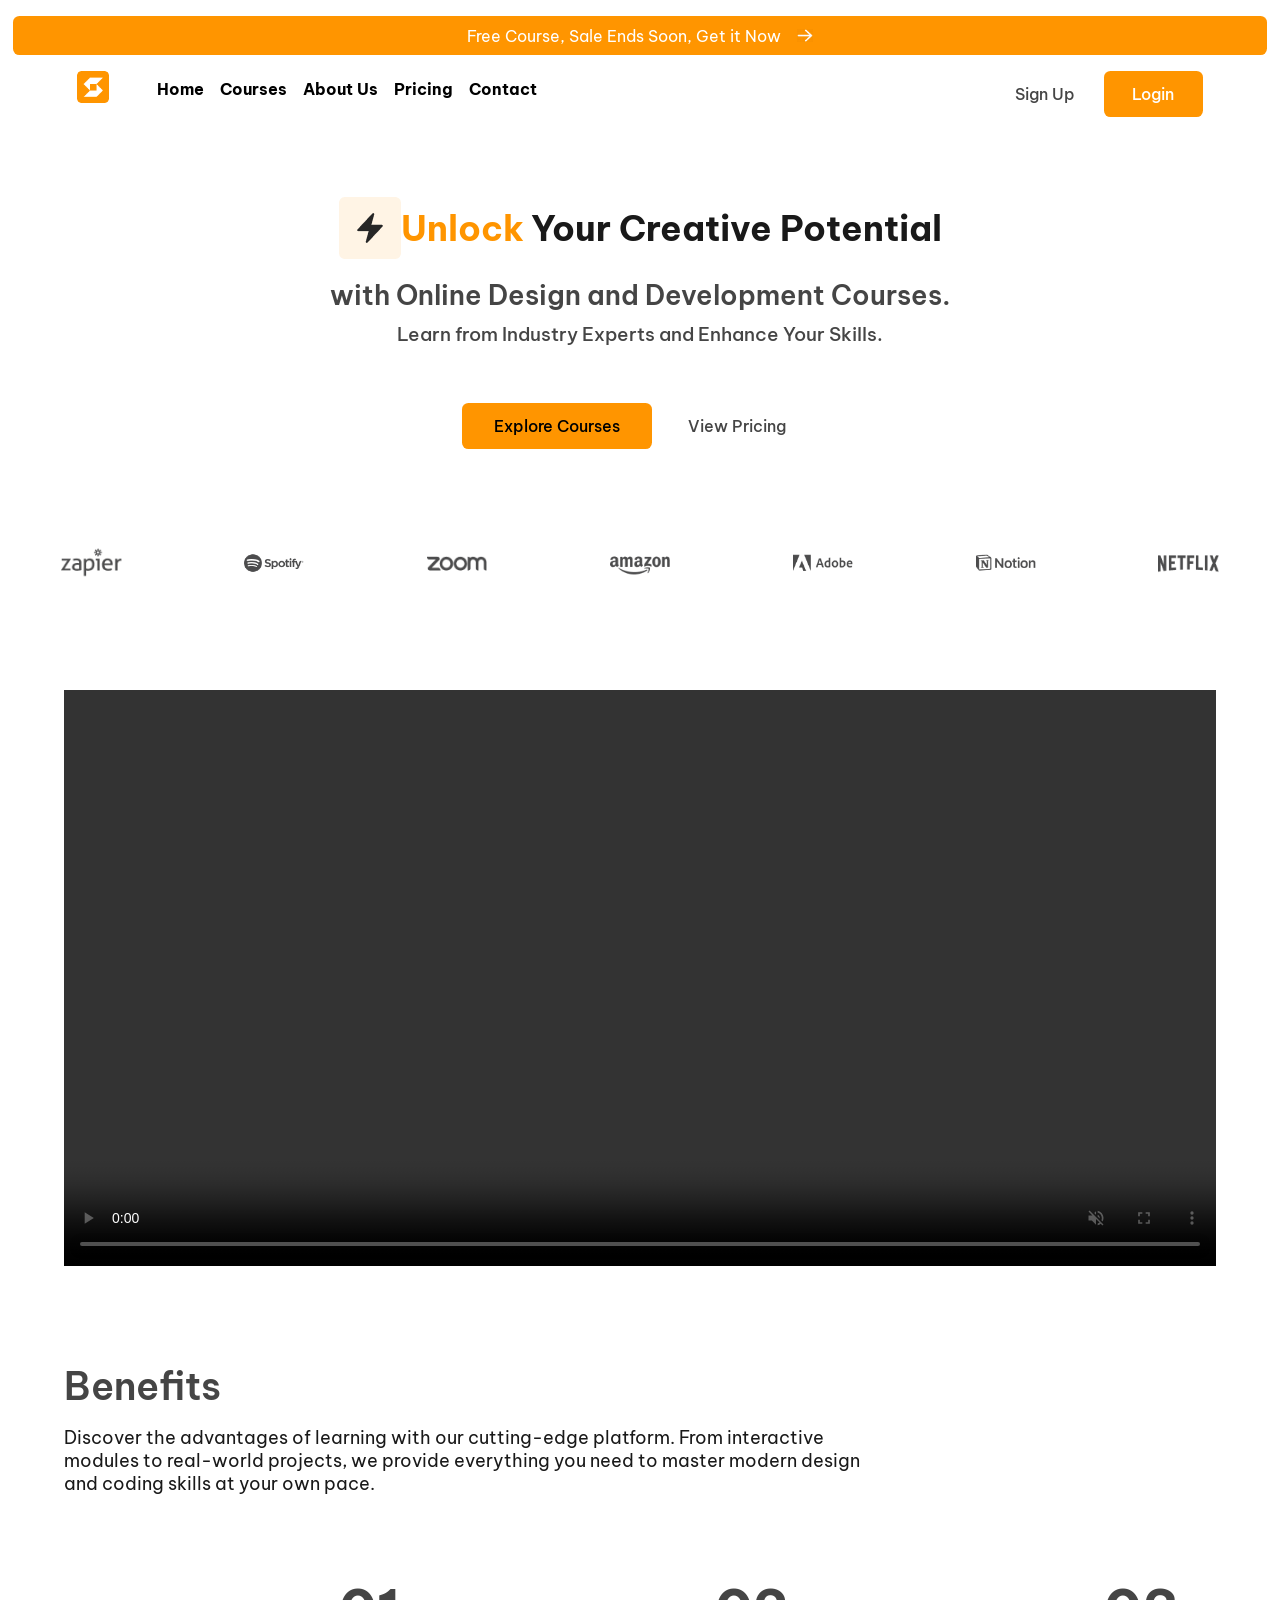
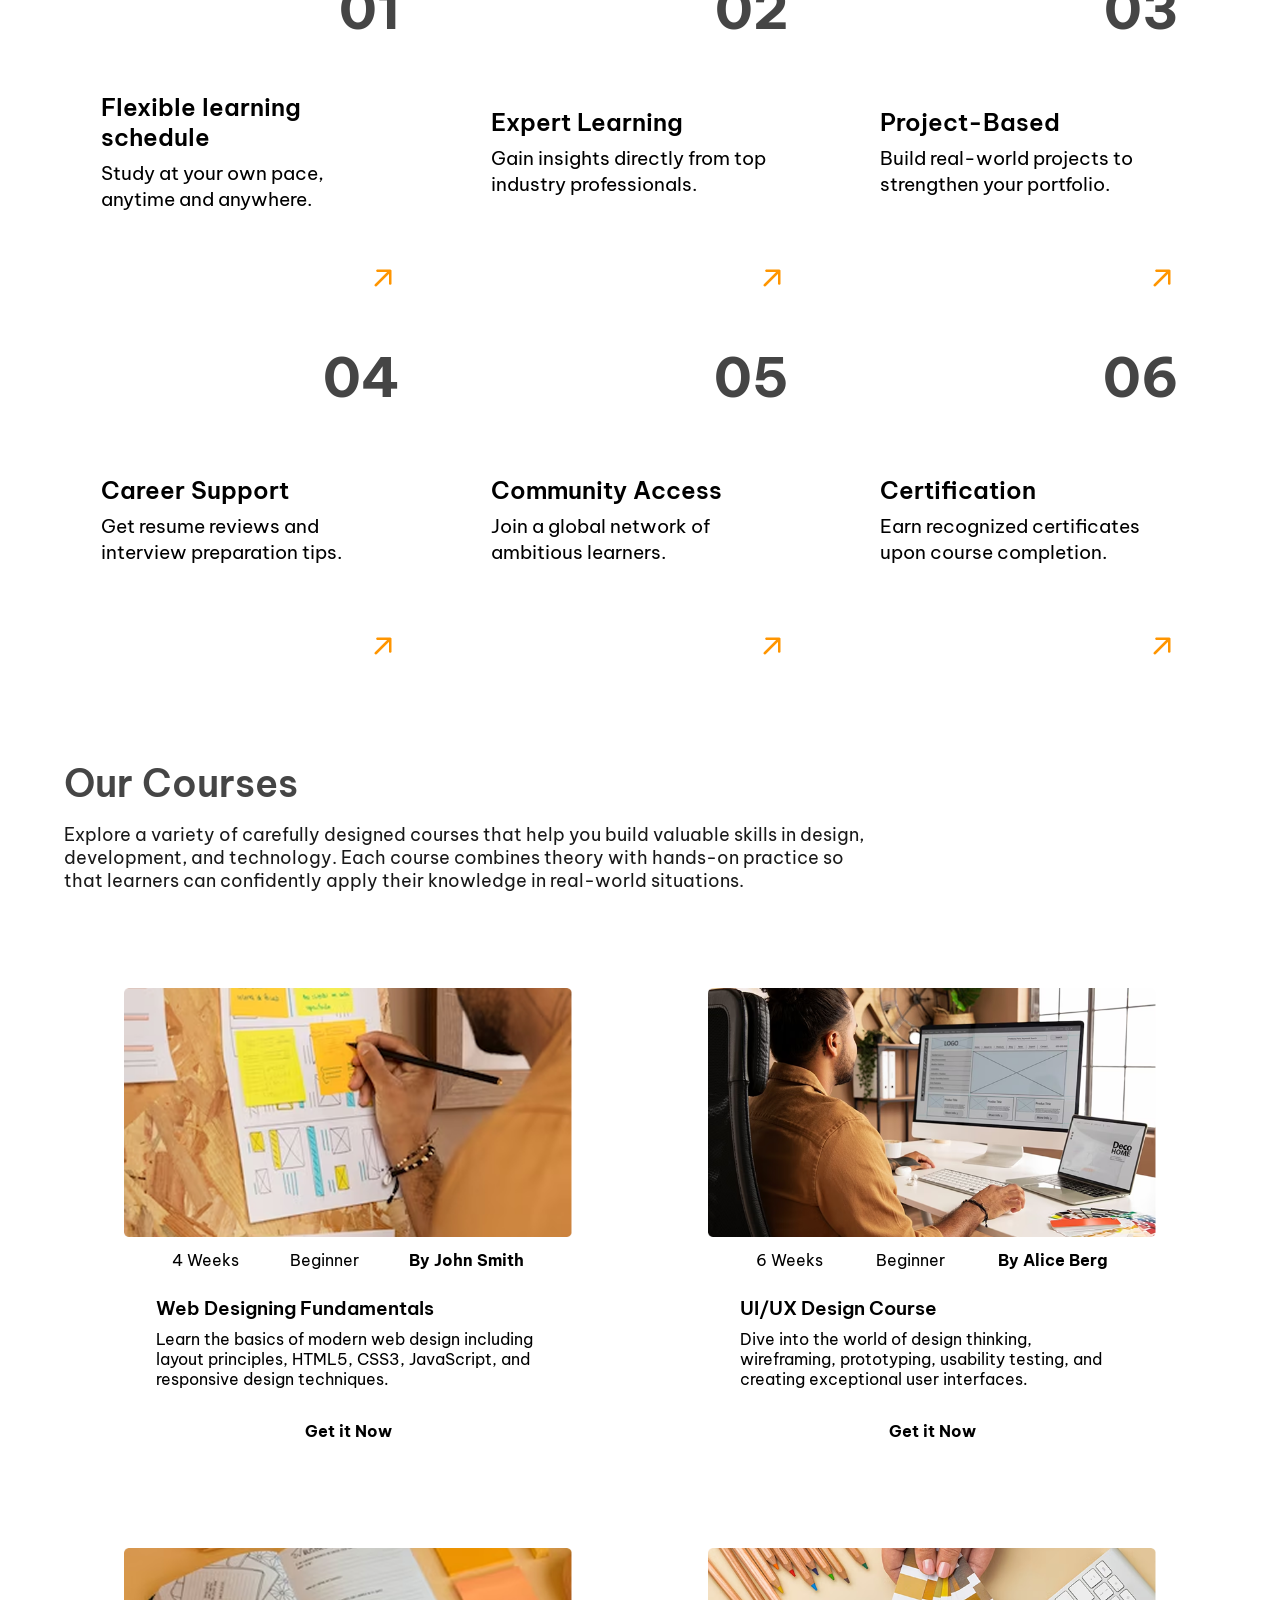
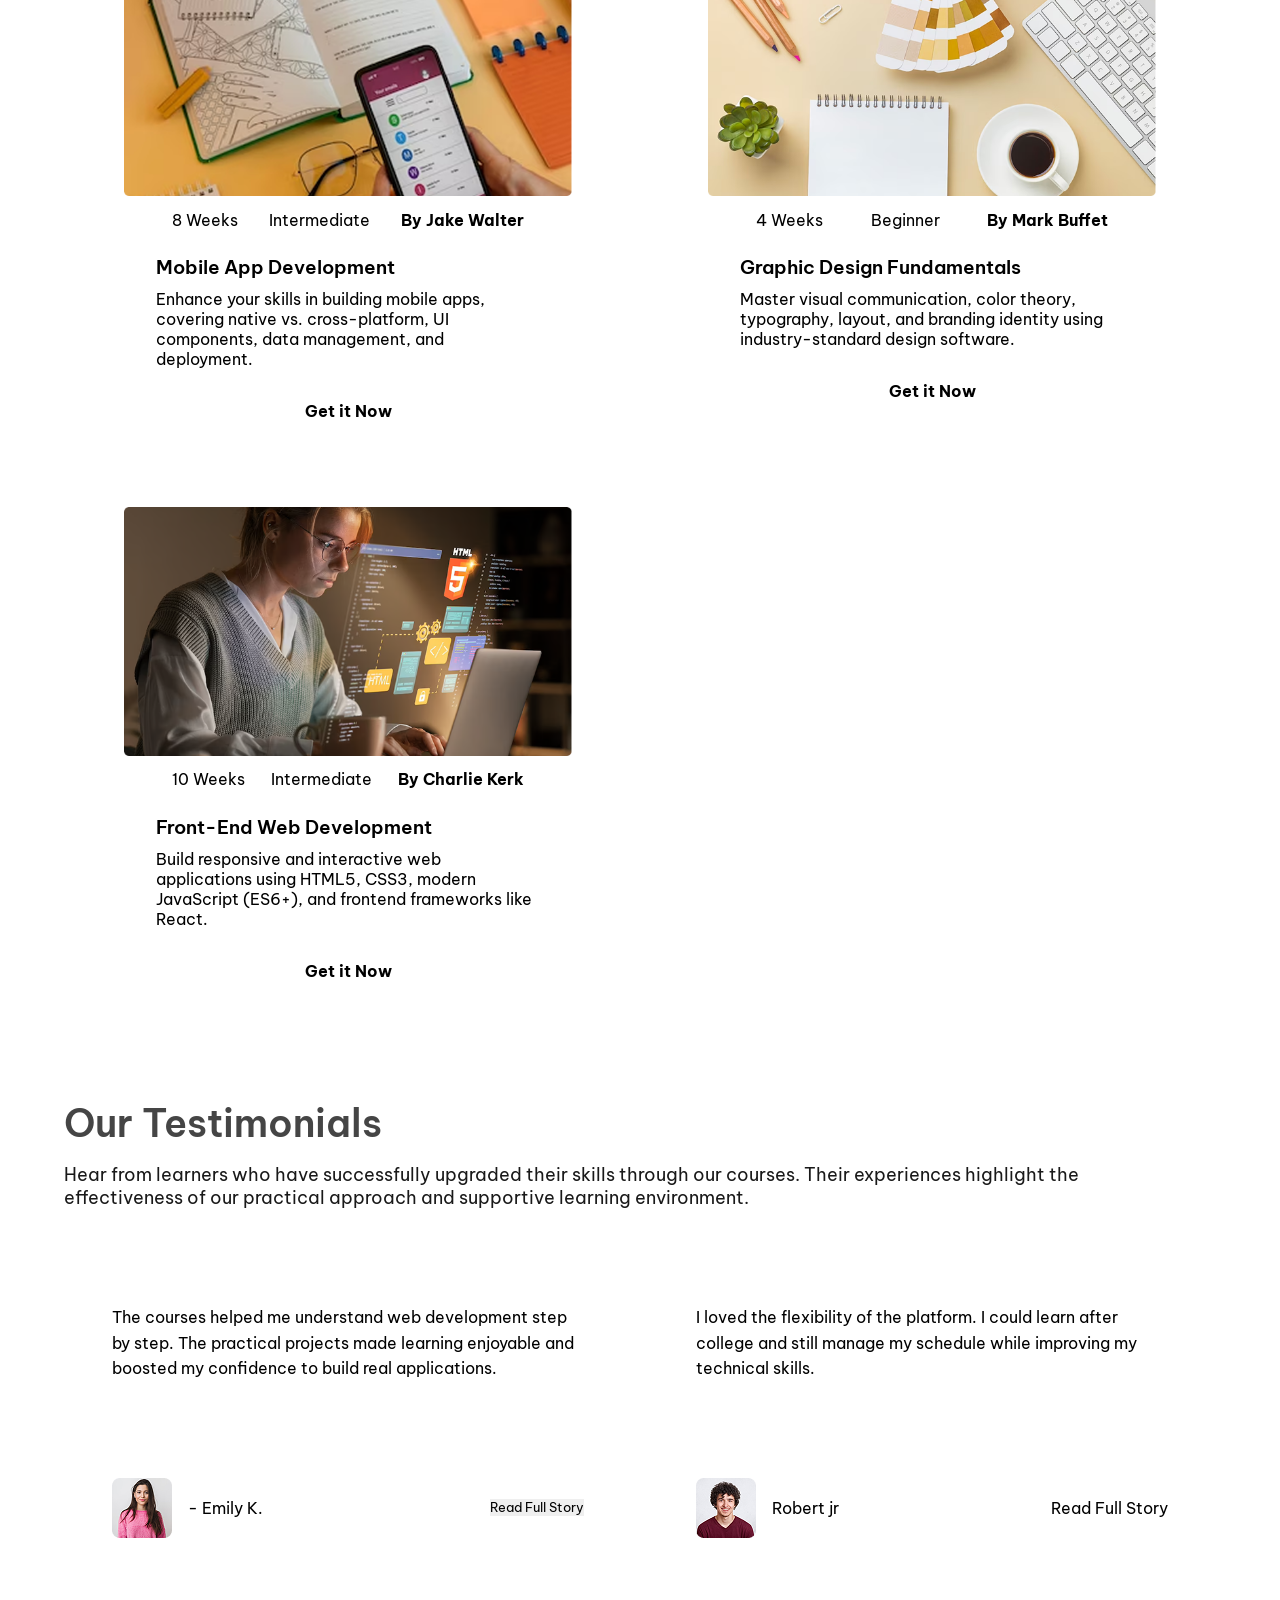
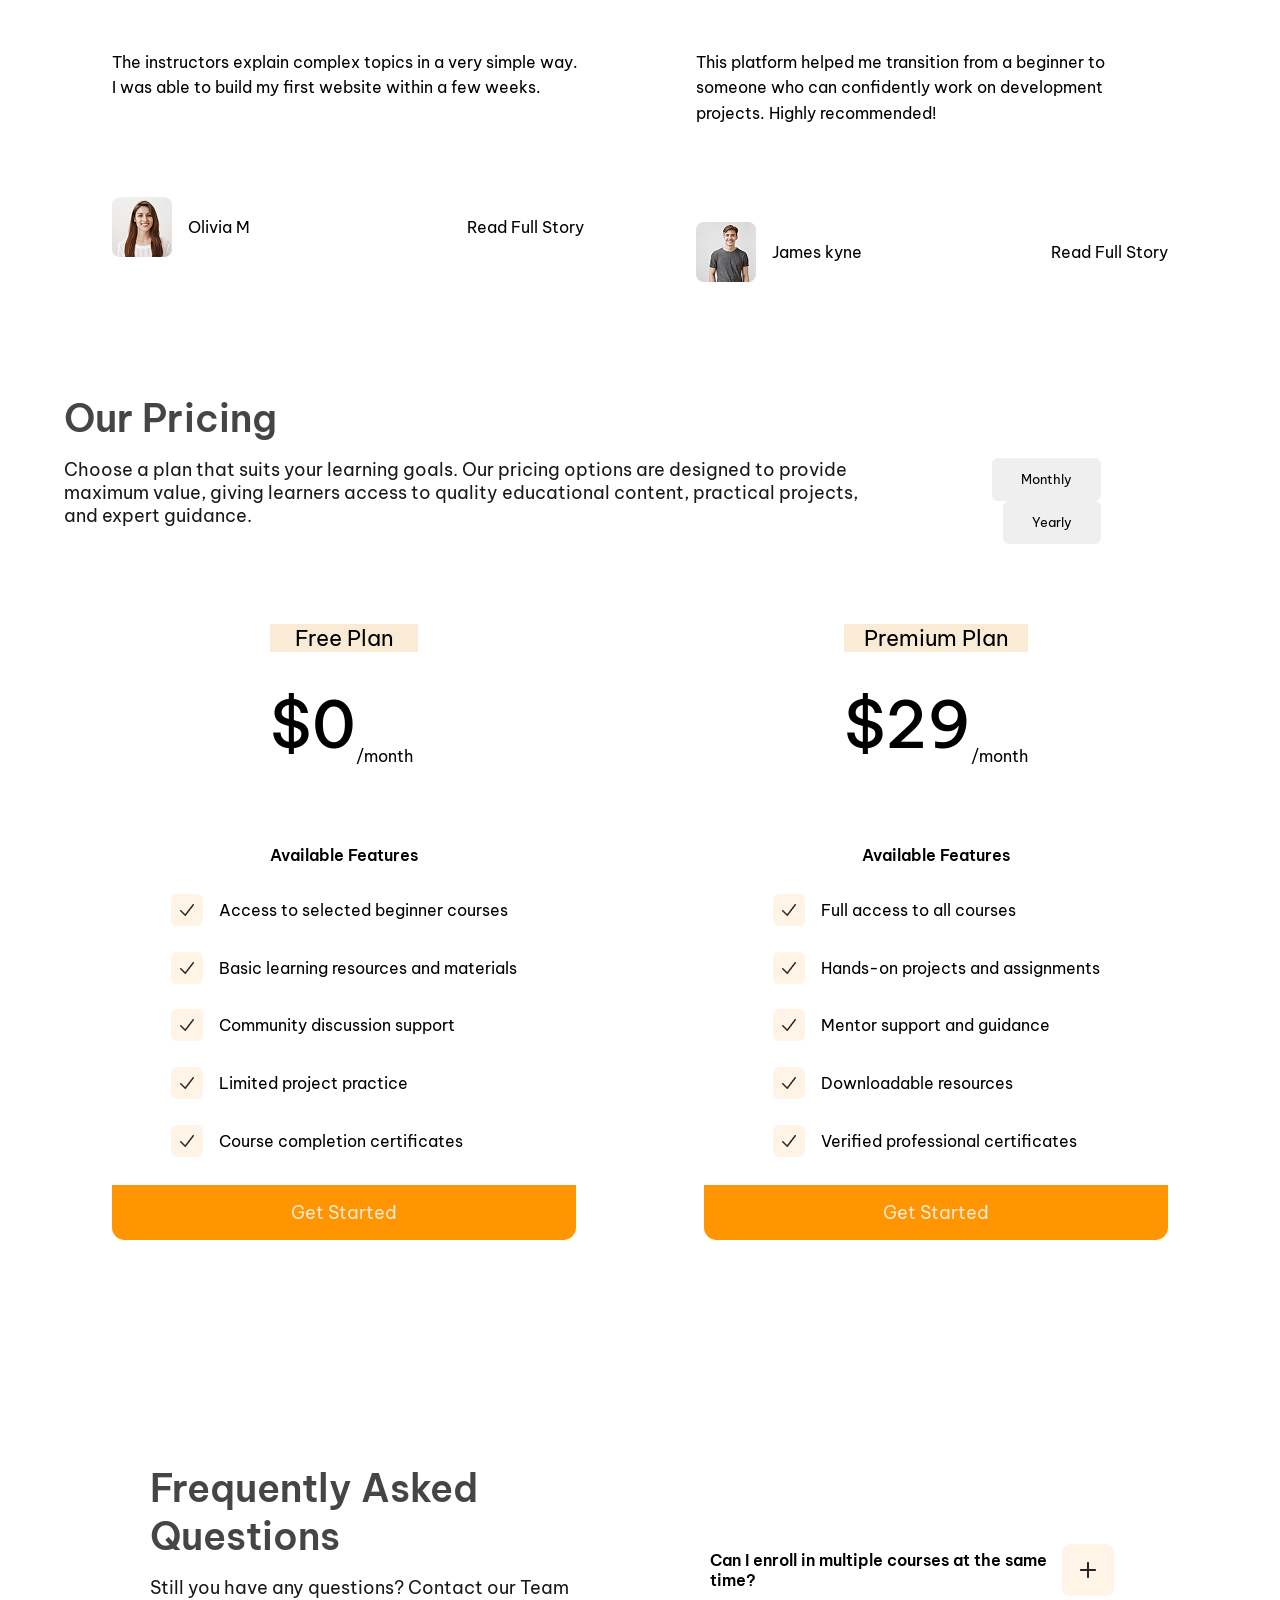
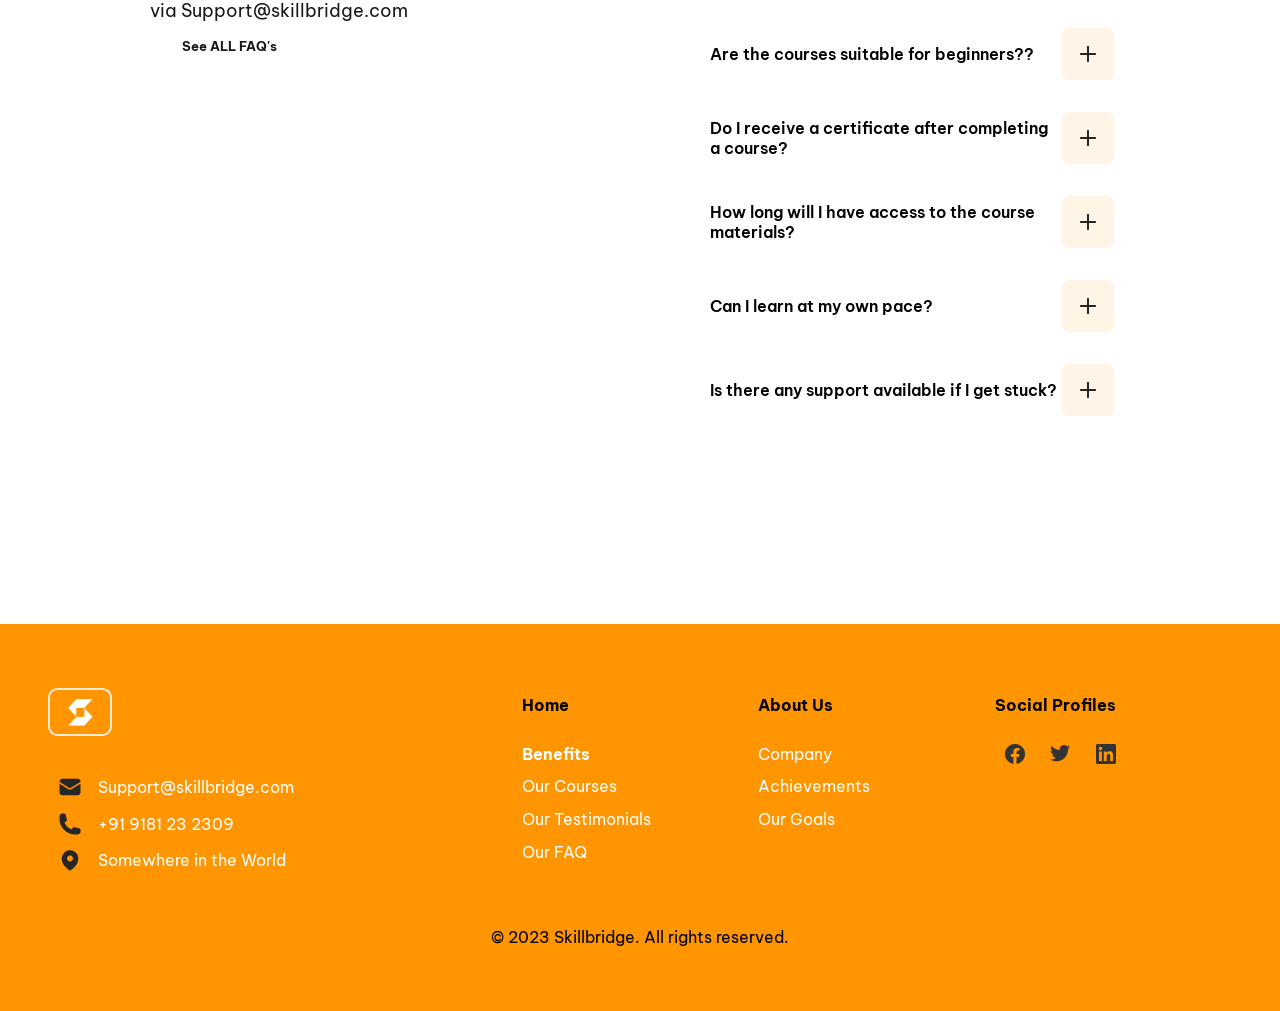
==== index.html @ 91208528 "fixing footer section" ====
<!DOCTYPE html>
<html lang="en">
<head>
    <meta charset="UTF-8">
    <meta name="viewport" content="width=device-width, initial-scale=1.0">
    <title>SkillBridge</title>
    <link rel="icon" href="/assets/Logo.png" type="image/x-icon">
    <script src="jquery-4.0.0.js"></script>
    <script src="script.js" defer></script>
    <link rel="stylesheet" href="style.css">
</head>
<body>
    <header>
        <div class="top-banner">
            <p>Free Course, Sale Ends Soon, Get it Now</p>
            <img src="assets\arrow-image.png" alt="arrow-image">
        </div>
        <nav>
            <div class="container">
                <div class="logo">
                    <img src="/assets/Logo.png" alt="logo-image">
                </div>
                <div class="nev-items">
                    <ul>
                        <li><a id="landingPage" href="/index.html">Home</a></li>
                        <li><a href="/html/courses.html">Courses</a></li>
                        <li><a href="/html/about.html">About Us</a></li>
                        <li><a href="/html/pricing.html">Pricing</a></li>
                        <li><a href="/html/contact.html">Contact</a></li>
                    </ul>
                </div>
            </div>
            <div class="buttons-container">
                <a id="btn1" href="/html/signup.html">Sign Up</a>
                <a id="btn2" href="/html/login.html">Login</a>
            </div>
        </nav>
    </header>

    <div class="hero-section">
        <div class="hero-container">
            <div class="sub-container">
                <img src="/assets/Icon Container.png" alt="">
                <p><p id="yellow-text-para">Unlock</p>&thinsp;Your Creative Potential</p>
            </div>
            <div class="text-container">
                <h4>with Online Design and Development Courses.</h4>
                <p>Learn from Industry Experts and Enhance Your Skills.</p>
            </div>
        </div>
        <div class="hero-buttons">
            <a id="btn3" href="/html/courses.html">Explore Courses</a>
            <a id="btn4" href="/html/pricing.html">View Pricing</a>
        </div>
    </div>

    <div class="brand-icons">
        <div class="b-icon">
            <img src="/assets/Logo (1).png" alt="brand-image">
        </div>
        <div class="b-icon">
            <img src="/assets/Logo (2).png" alt="brand-image">
        </div>
        <div class="b-icon">
            <img src="/assets/Logo (3).png" alt="brand-image">
        </div>
        <div class="b-icon">
            <img src="/assets/Logo (4).png" alt="brand-image">
        </div>
        <div class="b-icon">
            <img src="/assets/Logo (5).png" alt="brand-image">
        </div>
        <div class="b-icon">
            <img src="/assets/Logo (6).png" alt="brand-image">
        </div>
        <div class="b-icon">
            <img src="/assets/Logo (7).png" alt="brand-image">
        </div>
    </div>

    <video autoplay loop muted playsinlines controls>
        <source src="/assets/Creative_Office_Work_Video_Generation.mp4" type="video/mp4">
        Your browser does not support the video tag.
    </video>
    
    <div id="benefits-section">
        <div class="benefit-container">
            <h3>Benefits</h3>
            <p>Discover the advantages of learning with our cutting-edge platform. From interactive modules to real-world projects, we provide everything you need to master modern design and coding skills at your own pace.</p>
        </div>
        <div class="grid-1">
            <div class="benefit">
                <div class="number">01</div>
                <div class="text">
                    <h6>Flexible learning schedule</h6>
                    <p>Study at your own pace, anytime and anywhere.</p>
                </div>
                <div class="image"><img src="/assets/Icon.png" alt="arrow-icon"></div>
            </div>
            <div class="benefit">
                <div class="number">02</div>
                <div class="text">
                    <h6>Expert Learning</h6>
                    <p>Gain insights directly from top industry professionals.</p>
                </div>
                <div class="image"><img src="/assets/Icon.png" alt="arrow-icon"></div>
            </div>
            <div class="benefit">
                <div class="number">03</div>
                <div class="text">
                    <h6>Project-Based</h6>
                    <p>Build real-world projects to strengthen your portfolio.</p>
                </div>
                <div class="image"><img src="/assets/Icon.png" alt="arrow-icon"></div>
            </div>
            <div class="benefit">
                <div class="number">04</div>
                <div class="text">
                    <h6>Career Support</h6>
                    <p>Get resume reviews and interview preparation tips.</p>
                </div>
                <div class="image"><img src="/assets/Icon.png" alt="arrow-icon"></div>
            </div>
            <div class="benefit">
                <div class="number">05</div>
                <div class="text">
                    <h6>Community Access</h6>
                    <p>Join a global network of ambitious learners.</p>
                </div>
                <div class="image"><img src="/assets/Icon.png" alt="arrow-icon"></div>
            </div>
            <div class="benefit">
                <div class="number">06</div>
                <div class="text">
                    <h6>Certification</h6>
                    <p>Earn recognized certificates upon course completion.</p>
                </div>
                <div class="image"><img src="/assets/Icon.png" alt="arrow-icon"></div>
            </div>
        </div>
    </div>

    <div class="courses-section">
        <div class="courses-container">
            <h3>Our Courses</h3>
            <p>Explore a variety of carefully designed courses that help you build valuable skills in design, development, and technology. Each course combines theory with hands-on practice so that learners can confidently apply their knowledge in real-world situations.</p>
        </div>
        <div class="grid-2">
            <div class="course">
                <div class="course-image"><img src="/assets/Image.png" alt="course-image"></div>
                <div class="course-info-1">
                    <p id="week">4 Weeks</p>
                    <p id="level">Beginner</p>
                    <h6>By John Smith</h6>
                </div>
                <div class="course-info-2">
                    <h5>Web Designing Fundamentals</h5>
                    <p>Learn the basics of modern web design including layout principles, HTML5, CSS3, JavaScript, and responsive design techniques.</p>
                    <h6><a href="/html/course-1.html">Get it Now</a></h6>
                </div>
            </div>
            
            <div class="course">
                <div class="course-image"><img src="/assets/Image (1).png" alt="course-image"></div>
                <div class="course-info-1">
                    <p>6 Weeks</p>
                    <p>Beginner</p>
                    <h6>By Alice Berg</h6>
                </div>
                <div class="course-info-2">
                    <h5>UI/UX Design Course</h5>
                    <p>Dive into the world of design thinking, wireframing, prototyping, usability testing, and creating exceptional user interfaces.</p>
                    <h6><a href="/html/course-2.html">Get it Now</a></h6>
                </div>
            </div>
            
            <div class="course">
                <div class="course-image"><img src="/assets/Image (2).png" alt="course-image"></div>
                <div class="course-info-1">
                    <p>8 Weeks</p>
                    <p>Intermediate</p>
                    <h6>By Jake Walter</h6>
                </div>
                <div class="course-info-2">
                    <h5>Mobile App Development</h5>
                    <p>Enhance your skills in building mobile apps, covering native vs. cross-platform, UI components, data management, and deployment.</p>
                    <h6><a href="/html/course-3.html">Get it Now</a></h6>
                </div>
            </div>
            
            <div class="course">
                <div class="course-image"><img src="/assets/Image (3).png" alt="course-image"></div>
                <div class="course-info-1">
                    <p>4 Weeks</p>
                    <p>Beginner</p>
                    <h6>By Mark Buffet</h6>
                </div>
                <div class="course-info-2">
                    <h5>Graphic Design Fundamentals</h5>
                    <p>Master visual communication, color theory, typography, layout, and branding identity using industry-standard design software.</p>
                    <h6><a href="/html/course-4.html">Get it Now</a></h6>
                </div>
            </div>
            
            <div class="course">
                <div class="course-image"><img src="/assets/Image (4).png" alt="course-image"></div>
                <div class="course-info-1">
                    <p>10 Weeks</p>
                    <p>Intermediate</p>
                    <h6>By Charlie Kerk</h6>
                </div>
                <div class="course-info-2">
                    <h5>Front-End Web Development</h5>
                    <p>Build responsive and interactive web applications using HTML5, CSS3, modern JavaScript (ES6+), and frontend frameworks like React.</p>
                    <h6><a href="/html/course-5.html">Get it Now</a></h6>
                </div>
            </div>
        </div>
    </div>

    <div class="testimonials-section">
        <div class="testimonial-container">
            <h3>Our Testimonials</h3>
            <p>Hear from learners who have successfully upgraded their skills through our courses. Their experiences highlight the effectiveness of our practical approach and supportive learning environment.</p>
        </div>
        <div class="grid-3">
            <div class="testimonial">
                <div class="test-info">The courses helped me understand web development step by step. The practical projects made learning enjoyable and boosted my confidence to build real applications.</div>
                <div class="person-info">
                    <div class="person-img-name">
                        <img src="/assets/Image (6).png" alt="person-image">
                        <p>- Emily K.</p>
                    </div>
                    <button id="readMoreBtn" type="button">Read Full Story</button>
                    <div id="storyModal" class="modal-overlay">
                        <div class="modal-content">
                            <span class="close-btn">&times;</span>
                            <p>
                                Lorem ipsum dolor sit amet consectetur adipisicing elit. Totam animi expedita incidunt officia tenetur dolores asperiores tempore sapiente saepe ex, blanditiis dolorum reprehenderit nisi laborum nostrum exercitationem inventore! Corrupti, adipisci fuga magni tempore dolores libero repellat sint in tempora nemo mollitia maxime, facere aspernatur unde quibusdam atque veniam animi aut!
                            </p>
                        </div>
                    </div>
                </div>
            </div>
            <div class="testimonial">
                <div class="test-info">I loved the flexibility of the platform. I could learn after college and still manage my schedule while improving my technical skills.</div>
                <div class="person-info">
                    <div class="person-img-name">
                        <img src="/assets/Image (7).png" alt="person-image">
                        <p>Robert jr</p>
                    </div>
                    <div class="read-more">Read Full Story</div>
                </div>
            </div>
            <div class="testimonial">
                <div class="test-info">The instructors explain complex topics in a very simple way. I was able to build my first website within a few weeks.</div>
                <div class="person-info">
                    <div class="person-img-name">
                        <img src="/assets/Image (8).png" alt="person-image">
                        <p>Olivia M</p>
                    </div>
                    <div class="read-more">Read Full Story</div>
                </div>
            </div>
            <div class="testimonial">
                <div class="test-info">This platform helped me transition from a beginner to someone who can confidently work on development projects. Highly recommended!</div>
                <div class="person-info">
                    <div class="person-img-name">
                        <img src="/assets/Image (9).png" alt="person-image">
                        <p>James kyne</p>
                    </div>
                    <div class="read-more">Read Full Story</div>
                </div>
            </div>
        </div>
    </div>

    <div class="pricing-section">
        <div class="pricing-container">
            <div class="price-heading">Our Pricing</div>
            <div class="price-info">
                <p>Choose a plan that suits your learning goals. Our pricing options are designed to provide maximum value, giving learners access to quality educational content, practical projects, and expert guidance.</p>
                <div class="price-buttons">
                    <button id="p-btn-1" type="button">Monthly</button>
                    <button id="p-btn-2" type="button">Yearly</button>
                </div>
            </div>
        </div>
        <div class="grid-4">
            <div class="prices">
                <div class="price-text">
                    <p>Free Plan</p>
                    <h2 id="freePlan" >$0<sub>/month</sub></h2>
                    <h6>Available Features</h6>
                </div>
                <div class="price-features">
                    <div class="feature">
                        <img src="/assets/Icon Container (1).png" alt="tick icon">
                        <p>Access to selected beginner courses</p>
                    </div>
                    <div class="feature">
                        <img src="/assets/Icon Container (1).png" alt="tick icon">
                        <p>Basic learning resources and materials</p>
                    </div>
                    <div class="feature">
                        <img src="/assets/Icon Container (1).png" alt="tick icon">
                        <p>Community discussion support</p>
                    </div>
                    <div class="feature">
                        <img src="/assets/Icon Container (1).png" alt="tick icon">
                        <p>Limited project practice</p>
                    </div>
                    <div class="feature">
                        <img src="/assets/Icon Container (1).png" alt="tick icon">
                        <p>Course completion certificates</p>
                    </div>
                </div>
                <div class="price-btn">
                    <button type="button">Get Started</button>
                </div>
            </div>
            <div class="prices">
                <div class="price-text">
                    <p>Premium Plan</p>
                    <h2 id="paidPlan" >$29<sub>/month</sub></h2>
                    <h6>Available Features</h6>
                </div>
                <div class="price-features">
                    <div class="feature">
                        <img src="/assets/Icon Container (1).png" alt="tick icon">
                        <p>Full access to all courses</p>
                    </div>
                    <div class="feature">
                        <img src="/assets/Icon Container (1).png" alt="tick icon">
                        <p>Hands-on projects and assignments</p>
                    </div>
                    <div class="feature">
                        <img src="/assets/Icon Container (1).png" alt="tick icon">
                        <p>Mentor support and guidance</p>
                    </div>
                    <div class="feature">
                        <img src="/assets/Icon Container (1).png" alt="tick icon">
                        <p>Downloadable resources</p>
                    </div>
                    <div class="feature">
                        <img src="/assets/Icon Container (1).png" alt="tick icon">
                        <p>Verified professional certificates</p>
                    </div>
                </div>
                <div class="price-btn">
                    <button type="button">Get Started</button>
                </div>
            </div>
        </div>
    </div>

    <div class="faqs">
        <div class="faq-info">
            <h2>Frequently Asked Questions</h2>
            <p>Still you have any questions? Contact our Team via Support@skillbridge.com</p>
            <h6>See ALL FAQ's</h6>
        </div>
        <div class="faq-content">
            <div class="faq-container">
                <div>Can I enroll in multiple courses at the same time?</div>
                <img src="/assets/Button.png" alt="button-image">   
            </div>
            <div class="faq-container">
                <div>Are the courses suitable for beginners??</div>
                <img src="/assets/Button.png" alt="button-image">
            </div>
            <div class="faq-container">
                <div>Do I receive a certificate after completing a course?</div>
                <img src="/assets/Button.png" alt="button-image">
            </div>
            <div class="faq-container">
                <div>How long will I have access to the course materials?</div>
                <img src="/assets/Button.png" alt="button-image">
            </div>
            <div class="faq-container">
                <div>Can I learn at my own pace?</div>
                <img src="/assets/Button.png" alt="button-image">
            </div>
            <div class="faq-container">
                <div>Is there any support available if I get stuck?</div>
                <img src="/assets/Button.png" alt="button-image">
            </div>
        </div>
    </div>

    <footer>
        <div class="footer-content">
            <div class="footer-list">
                <img id="footer-logo" src="/assets/Logo.png" alt="logo-image">
                <ul>
                    <li><img src="/assets/Icon (1).png" alt="icon-image">Support@skillbridge.com</li>
                    <li><img src="/assets/Icon (2).png" alt="icon-image">+91 9181 23 2309</li>
                    <li><img src="/assets/Icon (3).png" alt="icon-image">Somewhere in the World</li>
                </ul>
            </div>
            <div class="footer-list">
                <ul>
                    <li class="footer-title"><p><a href="/index.html">Home</a></p></li>
                    <li><a href="#benefits-section">Benefits</a></li>
                    <li>Our Courses</li>
                    <li>Our Testimonials</li>
                    <li>Our FAQ</li>
                </ul>
            </div>
            <div class="footer-list">
                <ul>
                    <li class="footer-title"><p><a href="/html/about.html">About Us</a></p></li>
                    <li>Company</li>
                    <li>Achievements</li>
                    <li>Our Goals</li>
                </ul>
            </div>
            <div class="footer-list">
                <ul>
                    <li class="footer-title"><p>Social Profiles</p></li>
                    <li>
                        <img src="/assets/fb.png" alt="icons"><img src="/assets/x.png" alt="icons"><img src="/assets/linked-in.png" alt="icons">
                    </li>
                </ul>
            </div>
        </div>
        <div class="copyright">
            <p>© 2023 Skillbridge. All rights reserved.</p>
        </div>
    </footer>
</body>
</html>
---- style.css ----
@import url('https://fonts.googleapis.com/css2?family=Be+Vietnam+Pro:ital,wght@0,100;0,200;0,300;0,400;0,500;0,600;0,700;0,800;0,900;1,100;1,200;1,300;1,400;1,500;1,600;1,700;1,800;1,900&family=Merriweather:ital,opsz,wght@0,18..144,300..900;1,18..144,300..900&family=Poppins:ital,wght@0,100;0,200;0,300;0,400;0,500;0,600;0,700;0,800;0,900;1,100;1,200;1,300;1,400;1,500;1,600;1,700;1,800;1,900&display=swap');

* {
    margin: 0;
    padding: 0;
    box-sizing: border-box;
    font-family: "Be Vietnam Pro", sans-serif;
    font-weight: 400;
    font-style: normal;
    border: none;
    text-decoration: none;
    list-style: none;
}

html {
  scroll-behavior: smooth;
}

body {
    width: 100%;
    height: 100vh;
}

header {
    margin: 1rem auto auto;
    width: 98%;
}

.top-banner {
    display: flex;
    padding: 0.6rem 0rem;
    align-items: center;
    justify-content: center;
    color: #ffffff;
    background-color: #FF9500;
    border-radius: 0.4rem;
    width: 100%;
    height: 35.7%;
}

.top-banner img {
    width: 1rem;
    margin-left: 1rem;
    height: auto;
}

.sidebar {
    right: 0;
    top: 0;
    display: none;
    flex-direction: column;
    justify-content: space-between;
    position: fixed;
    height: 100vh;
    width: 20%;
    z-index: 999;
    background-color: #ffffff;
}
.side-container {
    padding-left: 2rem;
    margin-top: 1rem;
}
.side-nev-items ul{
    display: flex;
    flex-direction: column;
    gap: 1rem;
}
.side-container a {
    color: #454545;
    transition: 0.2s;
}
.side-container a:hover{
    color:#FF9500;
    text-decoration: underline;
}

.side-buttons-container {
    display: flex;
    justify-content: flex-end;
    padding-right: 4rem;
    width: 50%;
    height: 6%;
}
.side-buttons-container button {
    padding: 0.8rem 1.8rem;
    cursor: pointer;
}

#side-btn1 {
    background-color: #ffffff;
    border-radius: 0.4rem;
    font-weight: 500;
    color: #454545;
    cursor: pointer;
    transition: 0.2s;
}
#side-btn1:hover{
    font-weight: 600;
}
#side-btn2 {
    background-color: #FF9500;
    color: #ffffff;
    cursor: pointer;
    border-radius: 0.4rem;
    font-weight: 500;
    transition: 0.3s;
}
#side-btn2:hover{
    transform: scale(90%);
    font-weight: 600;
}

nav {
    display: flex;
    justify-content: space-between;
    width: 100%;
    padding: 1rem 0rem ;
    height: 64.3%;
}
.container {
    display: flex;
    width: 50%;
    height: 100%;
    justify-content: start;
    padding-left: 4rem;
    align-items: center;
}
.logo img{
    width: 2rem;
    height: auto;
    margin-right: 3rem;
}
.nev-items ul{
    display: flex;
    flex-direction: row;
    gap: 1rem;
}
.container a {
    color: #454545;
    transition: 0.2s;
}
.container a:hover{
    color:#FF9500;
    text-decoration: underline;
}

.buttons-container {
    display: flex;
    justify-content: end;
    padding-right: 4rem;
    width: 50%;
    height: 100%;
}
.buttons-container a {
    padding: 0.8rem 1.8rem;
    cursor: pointer;
}

#btn1 {
    background-color: #ffffff;
    border-radius: 0.4rem;
    font-weight: 500;
    color: #454545;
    cursor: pointer;
    transition: 0.2s;
}
#btn1:hover{
    font-weight: 600;
}
#btn2 {
    background-color: #FF9500;
    color: #ffffff;
    cursor: pointer;
    border-radius: 0.4rem;
    font-weight: 500;
    transition: 0.3s;
}
#btn2:hover{
    transform: scale(90%);
    font-weight: 600;
}

.hero-section {
    width: 50%;
    display: flex;
    flex-direction: column;
    margin: 4rem auto;
}

.hero-container {
    display: flex;
    flex-direction: column;
    align-items: center;
}

.sub-container {
    display: flex;
    font-size: 2.2rem;
    font-weight: 700;
    color: #191919;
    align-items: center;
}

#yellow-text-para {
    color: #FF9500;
    font-weight: 700;
}

.text-container {
    margin: 1.2rem 0rem;
}

.text-container h4{
    color: #454545;
    font-weight: 600;
    font-size: 1.7rem;
}

.text-container p{
    margin: 0.6rem 0rem;
    text-align: center;
    color: #454545;
    font-weight: 500;
    font-size: 1.2rem;
}

.hero-buttons {
    margin: 2.6rem auto 0rem auto;
    font-size: 1rem;
}

.hero-buttons a {
    padding: 0.8rem 2rem;
    color: #ffffff;
    border-radius: 0.4rem;
}

#btn3 {
    background-color: #FF9500;
    font-weight: 500;
    transition: 0.2s;
    cursor: pointer;
}
#btn3:hover {
    transform: scale(90%);
    font-size: 1.2rem;
    font-weight: 600;
}

#btn4 {
    font-weight: 500;
    cursor: pointer;
    color: #454545;
    transition: 0.2s;
}
#btn4:hover {
    font-weight: 600;
    font-size: 1.2rem;
}

.brand-icons {
    width: 100%;
    margin: 6rem auto;
    display: grid;
    grid-template-columns: repeat(7, 1fr);
}

.b-icon {
    display: flex;
    padding: 1rem 1rem;
    justify-content: center;
    align-items: center;
}

.b-icon img {
    width: 40%;
    transition: 0.3s;
}

.b-icon img:hover {
    transform: scale(140%);
}

video {
    width: 90%;
    height: auto;
    display: block;
    margin: 0rem auto 6rem auto;
}

#benefits-section {
    width: 90%;
    height: auto;
    margin: 0rem auto;
}

.benefit-container h3{
    font-size: 2.4rem;
    font-weight: 600;
    color: #454545;
    align-items: center;
    margin-bottom: 1rem;
}

.benefit-container p{
    width: 70%;
    color: #191919;
    font-size: 1.1rem;
}   

.grid-1 {
    margin-top: 4rem;
    display: grid;
    grid-template-columns: repeat(3, 1fr);
    grid-template-rows: repeat(2, 1fr);
    row-gap: 1rem;
    column-gap: 1rem;
}

.benefit {
    display: flex;
    flex-direction: column;
    width: 100%;
    justify-content: space-between;
    height: 22rem;
    transition: 0.2s;
}
.benefit:hover {
    background-color:#454545;
    transform: scale(106%);
    .number {
        color: #FF9500;
    }
    .text h6 {
        color: #ffffff;
    }
    .text p {
        color: antiquewhite;
    }
}

.number {
    width: 80%;
    margin: 1rem auto;
    text-align: end;
    font-size: 3.4rem;
    font-weight: 700;
    color: #454545;
}

.text h6 {
    width: 80%;
    margin: 0rem auto;    
    font-size: 1.5rem;
    font-weight: 600;
    margin-bottom: 0.6rem;
}

.text p {
    width: 80%;
    margin: 0rem auto;
    font-size: 1.2rem;
    line-height: 1.6rem;
}


.image {
    margin: 1rem auto;
    display: flex;
    justify-content: end;
    width: 80%;
    cursor: pointer;
}

.courses-section {
    width: 90%;
    height: auto;
    margin: 5rem auto;
}

.courses-container h3{
    font-size: 2.4rem;
    font-weight: 600;
    color: #454545;
    align-items: center;
    margin-bottom: 1rem;
}

.courses-container p{
    width: 70%;
    color: #191919;
    font-size: 1.1rem;
}   

.grid-2 {
    margin-top: 4rem;
    display: grid;
    grid-template-columns: repeat(2, 1fr);
    grid-template-rows: repeat(3, 1fr);
    row-gap: 1rem;
    column-gap: 1rem;
}

.course {
    width: 90%;
    display: flex;
    flex-direction: column;
    align-items: center;
    margin: 0rem auto;
    transition: 0.3s;
    padding: 2rem;
}
.course:hover {
    background-color: #454545;
    color: antiquewhite;
    transform: scale(110%);
    .course h5{
        color: #FF9500;
    }
    .course-info-2 h5{
        color: #FF9500;
    }
    .course-info-2 a {
        color: #FF9500;
    }
}

.course-image img {
    width: 100%;
}

.course-info-1 {
    display: flex;
    padding: 0.6rem 3rem;
    justify-content: space-between;
    width: 100%;
}

.course-info-1 h6 {
    font-size: 1rem;
    font-weight: 700;
}

.course-info-2 h5 {
    font-size: 1.2rem;
    font-weight: 600;
    margin: 1rem 2rem 0.6rem 2rem;
}

.course-info-2 p {
    font-size: 1rem;
    margin: 0rem 2rem;
}

.course-info-2 h6 {
    font-size: 1rem;
    width: 6rem;
    cursor: pointer;
    margin: 2rem auto 0.4rem auto;
    text-align: center;
}

.course-info-2 a {
    color: #454545;
}
.course-info-2 a:hover {
    color: #000000;
}
.course-info-2 h6:hover {
    color: #191919;
    transform: scale(90%);
}

.testimonials-section {
    width: 90%;
    height: auto;
    margin: 5rem auto;
}

.testimonial-container {
    margin-bottom: 4rem;
}

.testimonial-container h3{
    font-size: 2.4rem;
    font-weight: 600;
    color: #454545;
    align-items: center;
    margin-bottom: 1rem;
}

.testimonial-container p{
    width: 90%;
    color: #191919;
    font-size: 1.1rem;
}   

.grid-3 {
    margin-top: 2rem;
    display: grid;
    row-gap: 3rem;
    column-gap: 1rem;
    grid-template-columns: repeat(2, 1fr);
    grid-template-rows: repeat(2, 1fr);
}

.testimonial {
    display: flex;
    flex-direction: column;
    padding: 2rem 1rem;
    transition: 0.3s;
}
.testimonial:hover {
    background-color: #454545;
    color: #FF9500;
    transform: scale(110%);
    .person-info {
        color: antiquewhite;
    }
    #readMoreBtn {
        background-color: #454545;
    }
}

#readMoreBtn {
    cursor: pointer;
    transition: 0.3s;
}
#readMoreBtn:hover {
    color: #FF9500;
}
.test-info {
    font-size: 1rem;
    margin: 0rem 2rem;
    line-height: 1.6rem;
}

.person-info {
    display: flex;
    justify-content: space-between;
    align-items: center;
    margin: 6rem 2rem 0rem 2rem;
}

.person-img-name {
    display: flex;
    column-gap: 1rem;
    align-items: center;
}

.modal-overlay {
    position: fixed;
    display: none;
    z-index: 1000;
    left: 0;
    right: 0;
    width: 40vw;
    height: 40vh;
    background-color: rgba(0, 0, 0, 0.6);
    justify-content: center; 
    align-items: center;
}
.modal-content {
  background-color: #4a4a4a; 
  color: #000;
  padding: 1rem;
  border-radius: 8px;
  width: 80%; 
  max-width: 500px;
  position: relative;
  box-shadow: 0px 5px 15px rgba(0,0,0,0.3);
}
.modal-content p {
    color: antiquewhite;
}

.close-btn {
  position: absolute;
  top: 10px;
  right: 15px;
  font-size: 24px;
  font-weight: bold;
  color: #fff;
  cursor: pointer;
}

.close-btn:hover {
  color: #ccc;
}

.pricing-section {
    width: 90%;
    height: auto;
    margin: 5rem auto;
}

.pricing-container {
    margin-bottom: 4rem;
}

.price-heading {
    font-size: 2.4rem;
    font-weight: 600;
    color: #454545;
    align-items: center;
    margin-bottom: 1rem;
}

.price-info {
    width: 90%;
    color: #191919;
    font-size: 1.1rem;
    display: flex;
    justify-content: space-between;
}   

.price-info p {
    width: 80%;
}

.price-buttons {
    width: auto;
    text-align: end;
}

.price-buttons button{
    padding: 0.8rem 1.8rem;
    cursor: pointer;
    border-radius: 0.4rem;
}

#p-btn-1:hover {
    background-color: #FF9500;
}
#p-btn-2:hover {
    background-color: #FF9500;
}

.grid-4 {
    display: grid;
    grid-template-columns: repeat(2, 1fr);
    column-gap: 2rem;
}

.prices {
    display: flex;
    flex-direction: column;
    padding: 1rem;
    align-items: center;
}

.price-text p {
    background-color: antiquewhite;
    text-align: center;
    font-size: 1.4rem;
}

.price-text h2 {
    margin: 2rem 0rem 5rem 0rem;
    font-size: 4rem;
    font-weight: 500;
}
.price-text sub {
    font-size: 1rem;
}

.price-text h6 {
    text-align: center;
    margin-bottom: 1rem;
    font-size: 1rem;
    font-weight: 600;
}

.feature {
    display: flex;
    padding: 0.8rem 2rem;
    align-items: center;
    column-gap: 1rem;
    transition: 0.2s;
}
.feature:hover {
    transform: scale(110%);
}

.price-btn button {
    margin: 1rem auto;
    padding: 1rem 14vw;
    font-size: 1.1rem;
    border-bottom-left-radius: 0.8rem;
    border-bottom-right-radius: 0.8rem;
    color: antiquewhite;
    cursor: pointer;
    background-color: #FF9500;
    transition: 0.2s;
}
.price-btn button:hover {
    background-color: #454545;
}

.faqs {
    display: flex;
    width: 90%;
    justify-content: center;
    margin: 10rem auto;
    padding: 2rem;
}

.faq-info {
    width: 50%;
}
.faq-info h2 {
    font-size: 2.4rem;
    font-weight: 600;
    color: #454545;
    align-items: center;
    width: 80%;
    margin-bottom: 1rem;
}

.faq-info p {
    width: 80%;
    color: #191919;
    font-size: 1.1rem;
    display: flex;
    justify-content: space-between;
}

.faq-info h6 {
    width: 80%;
    color: #191919;
    font-size: 0.8rem;
    margin: 1rem 2rem 0rem 2rem;
    display: flex;
    font-weight: 700;
    justify-content: space-between;
}

.faq-content {
    width: 40%;
    margin-top: 4rem;
    padding: 2rem auto;
}
.faq-content p {
    width: 80%;
    color: #191919;
    font-size: 1.1rem;
    display: flex;
    justify-content: space-between;
}

.faq-container {
    align-items: center;
    display: flex;
    justify-content: space-between;
    padding: 1rem;
}

.faq-container div {
    font-weight: 600;
}

.faq-container img {
    cursor: pointer;
}

footer {
    margin: 0rem auto;
    padding: 4rem 3rem;
    width: 100%;
    background-color: #FF9500;
}

.footer-content {
    display: grid;
    grid-template-columns: 2fr 1fr 1fr 1fr;
}

.footer-list {
    display: flex;
    flex-direction: column;
}

.footer-list li {
    display: flex;
    padding: 0.4rem 0rem;
    color: #ffffff;
    align-items: center;
    cursor: pointer;
    column-gap: 0.4rem;
}
.footer-list li:hover {
    color: #000;
}
.footer-list li a:visited, a:link {
    text-decoration: none;
    color: inherit;
    cursor: pointer;
}

#footer-logo {
    margin-bottom: 2rem;
    width: 4rem;
    height: 3rem;
    border-radius: 0.6rem;
    border: 2px solid antiquewhite;
}

.footer-title {
    color: #000000;
    font-weight: 800;
    cursor: pointer;
    margin-bottom: 1rem;
}

.footer-title p , a{
    color: #000000;
    font-size: 1rem;
    cursor: pointer;
    font-weight: 700;
}

.footer-title a:visited, a:link {
    text-decoration: none;
    color: inherit;
    cursor: pointer;
}

.footer-list img {
    padding: 0rem 0.6rem;
    cursor: pointer;
}

.copyright {
    margin-top: 3rem;
    text-align: center;
}

@media screen and (max-width: 800px) {
    .course-info-1 {
        display: flex;
        padding: 0.6rem 0rem;
        justify-content: space-between;
        width: 100%;
    }

    .course-info-1 h6 {
        font-size: 0.6rem;
        font-weight: 700;
    }

    .course-info-2 h5 {
        font-size: 1.2rem;
        font-weight: 600;
        margin: 1rem 0rem 0.6rem 0rem;
    }

    .course-info-2 p {
        font-size: 1rem;
        margin: 0rem 0rem;
    }

    .course-info-2 h6 {
        font-size: 1rem;
        width: 6rem;
        cursor: pointer;
        margin: 2rem auto 0.4rem auto;
        text-align: center;
    }
    .text-container {
        width: 80vw;
    }
    .text-container h4 {
        margin-top: 1rem;
        font-size: 1.4rem;
    }
    .text-container p {
        font-size: 1.1rem;
    }
    nav {
        display: none;
    }
    .course {
        padding: none;
    }
    .sub-container {
        flex-direction: column;
        text-align: center;
        font-size: 1.8rem;
    }
    .grid-1 {
        grid-template-columns: repeat(1,1fr);
        row-gap: 2rem;
    }
    .grid-2 {
        grid-template-columns: repeat(1,1fr);
        row-gap: 2rem;
    }
    .grid-3 {
        grid-template-columns: repeat(1,1fr);
        row-gap: 2rem;
    }
    .grid-4 {
        grid-template-columns: repeat(1,1fr);
        row-gap: 2rem;
    }
    .faqs {
        flex-direction: column;
    }
    .faq-content {
        width: 100%;
    }
    .footer-content {
        grid-template-columns: 1fr;
        grid-template-rows: repeat(4, 1fr);
    }
    .price-info{
        flex-direction: column;
        text-align: start;
    }
    .price-buttons {
        text-align: center;
    }
}
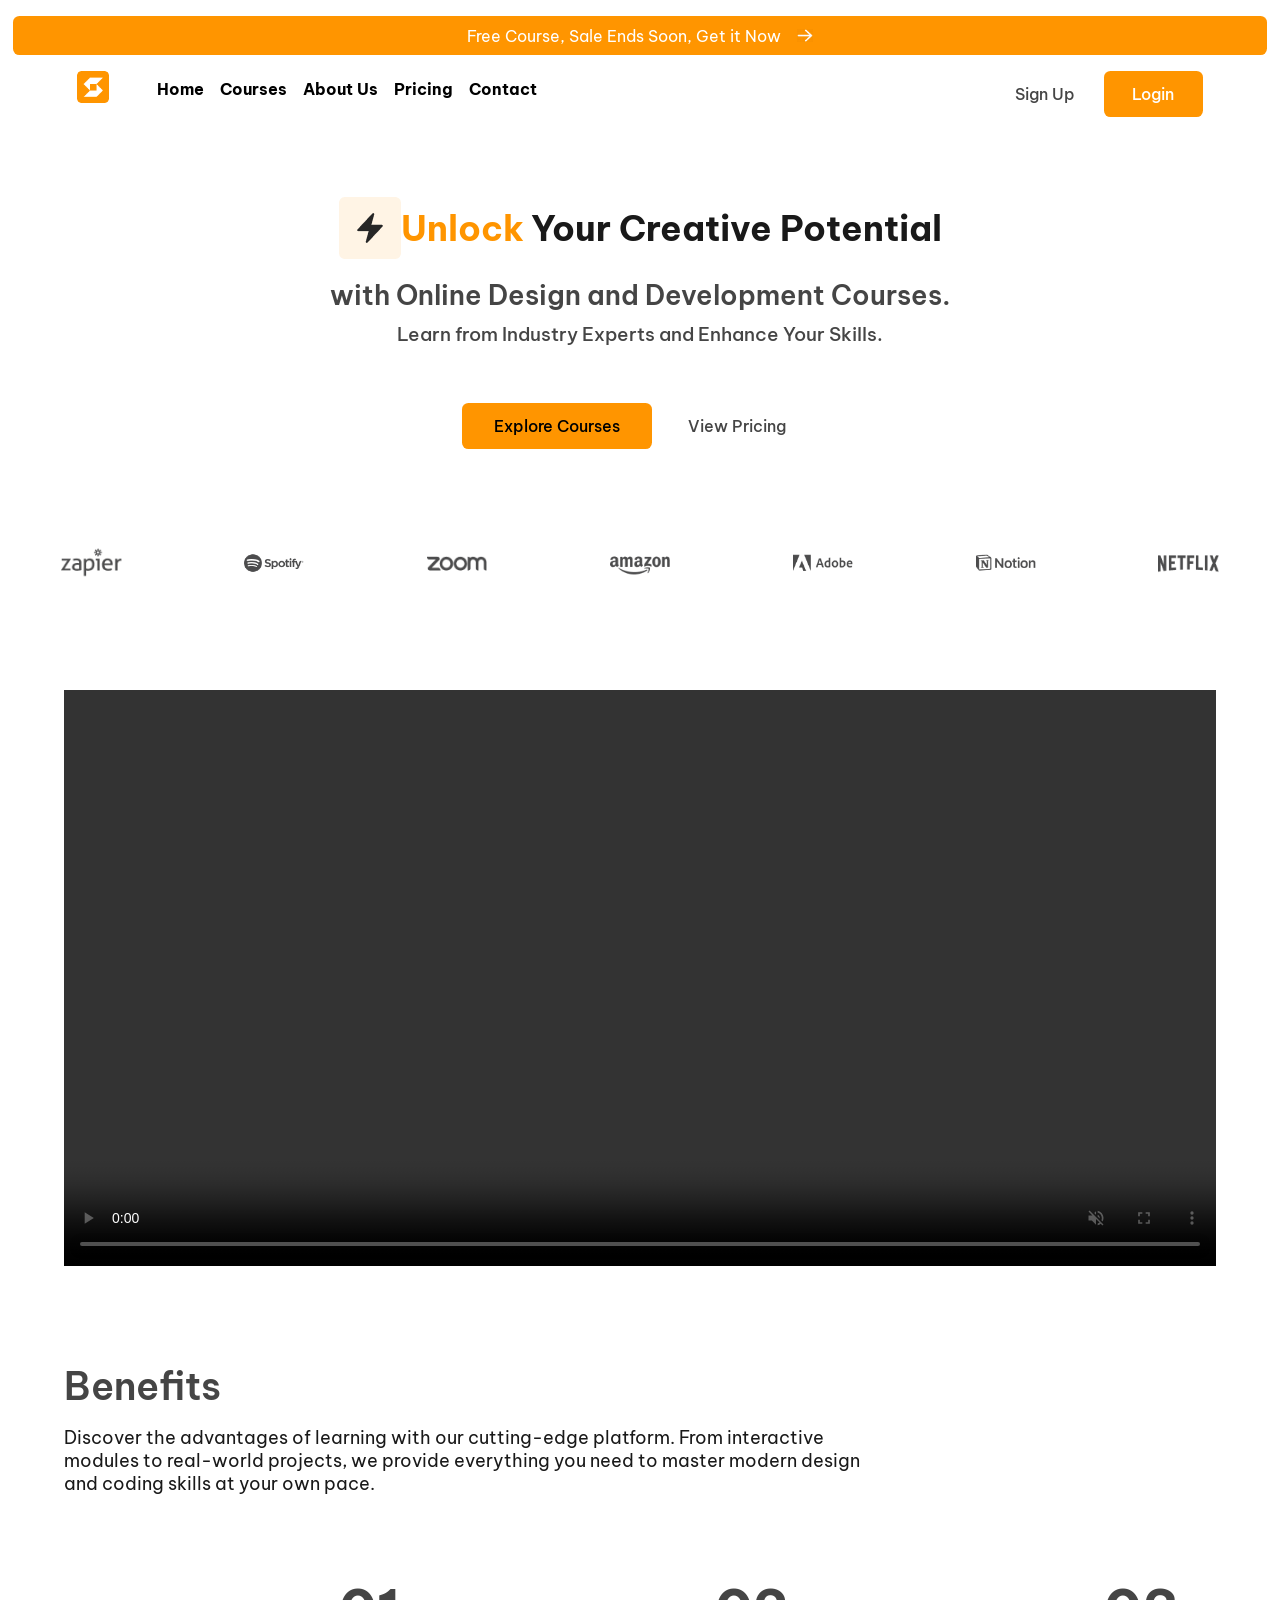
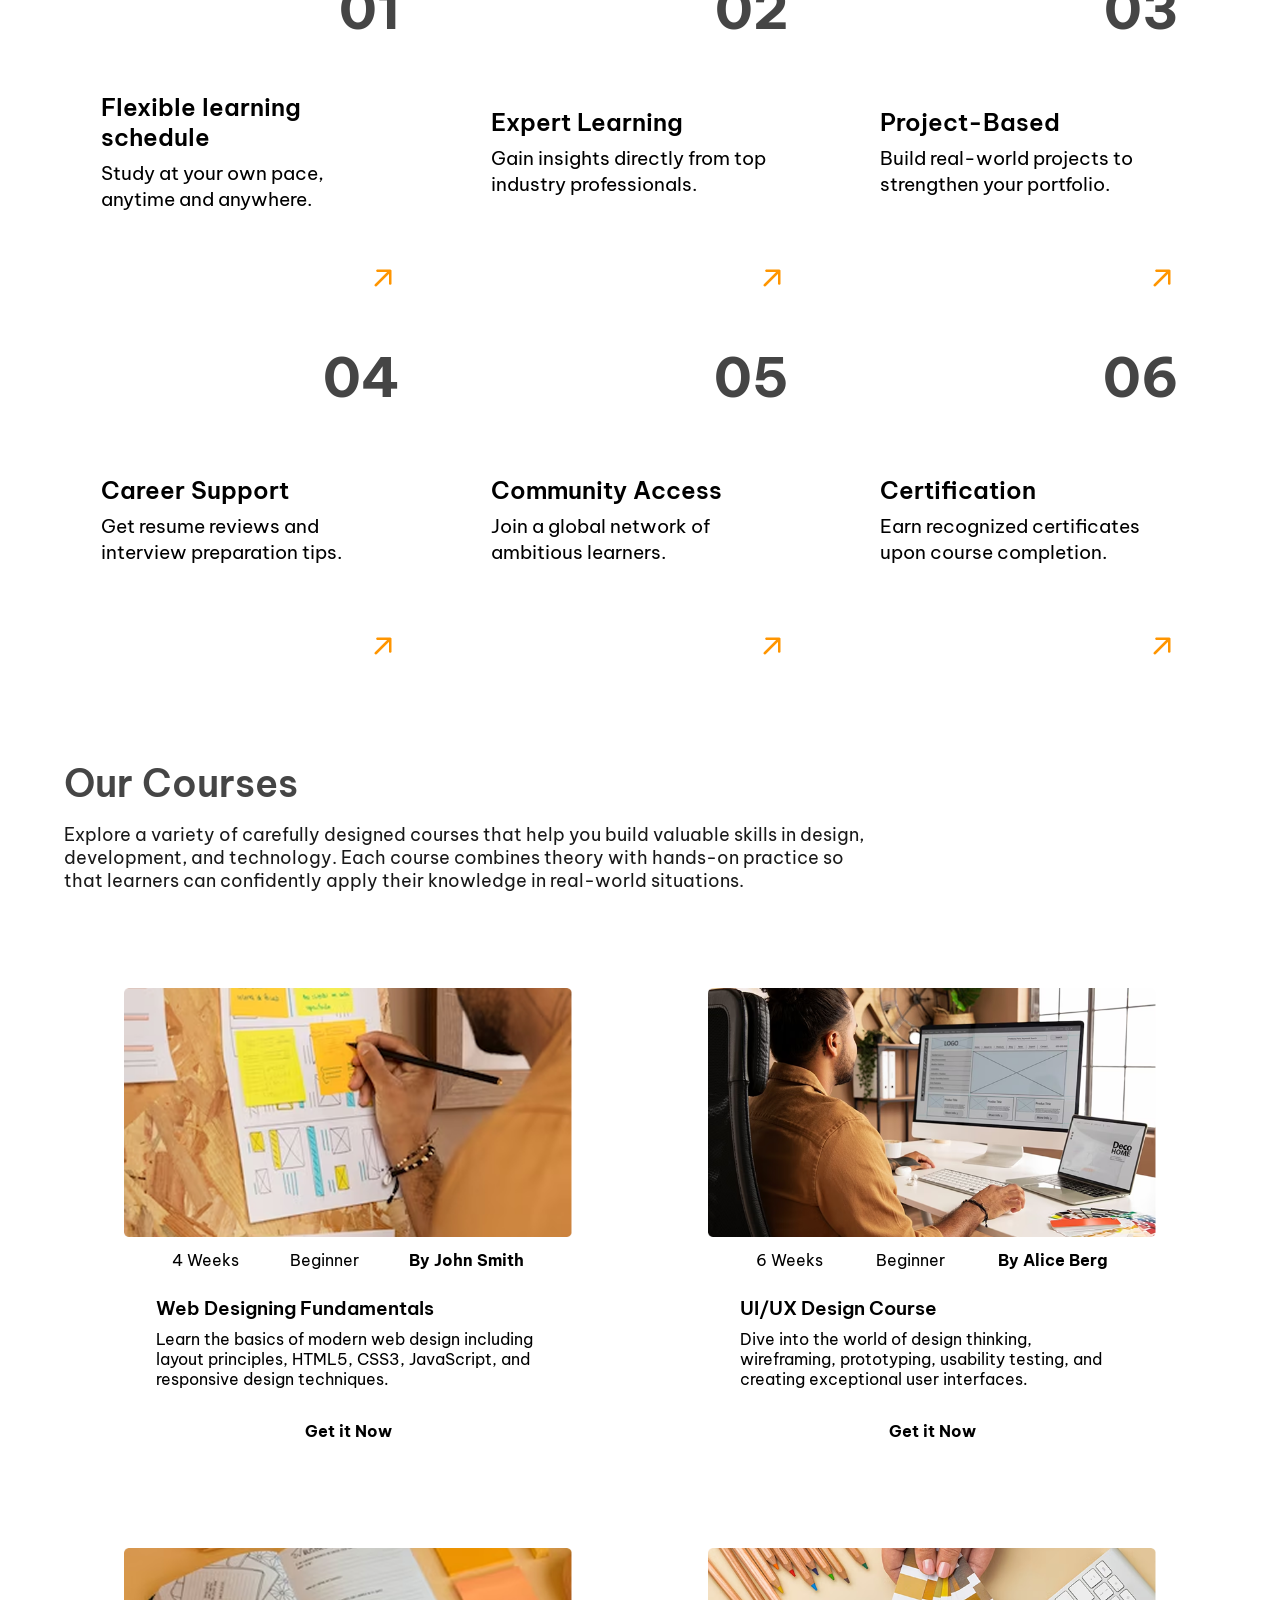
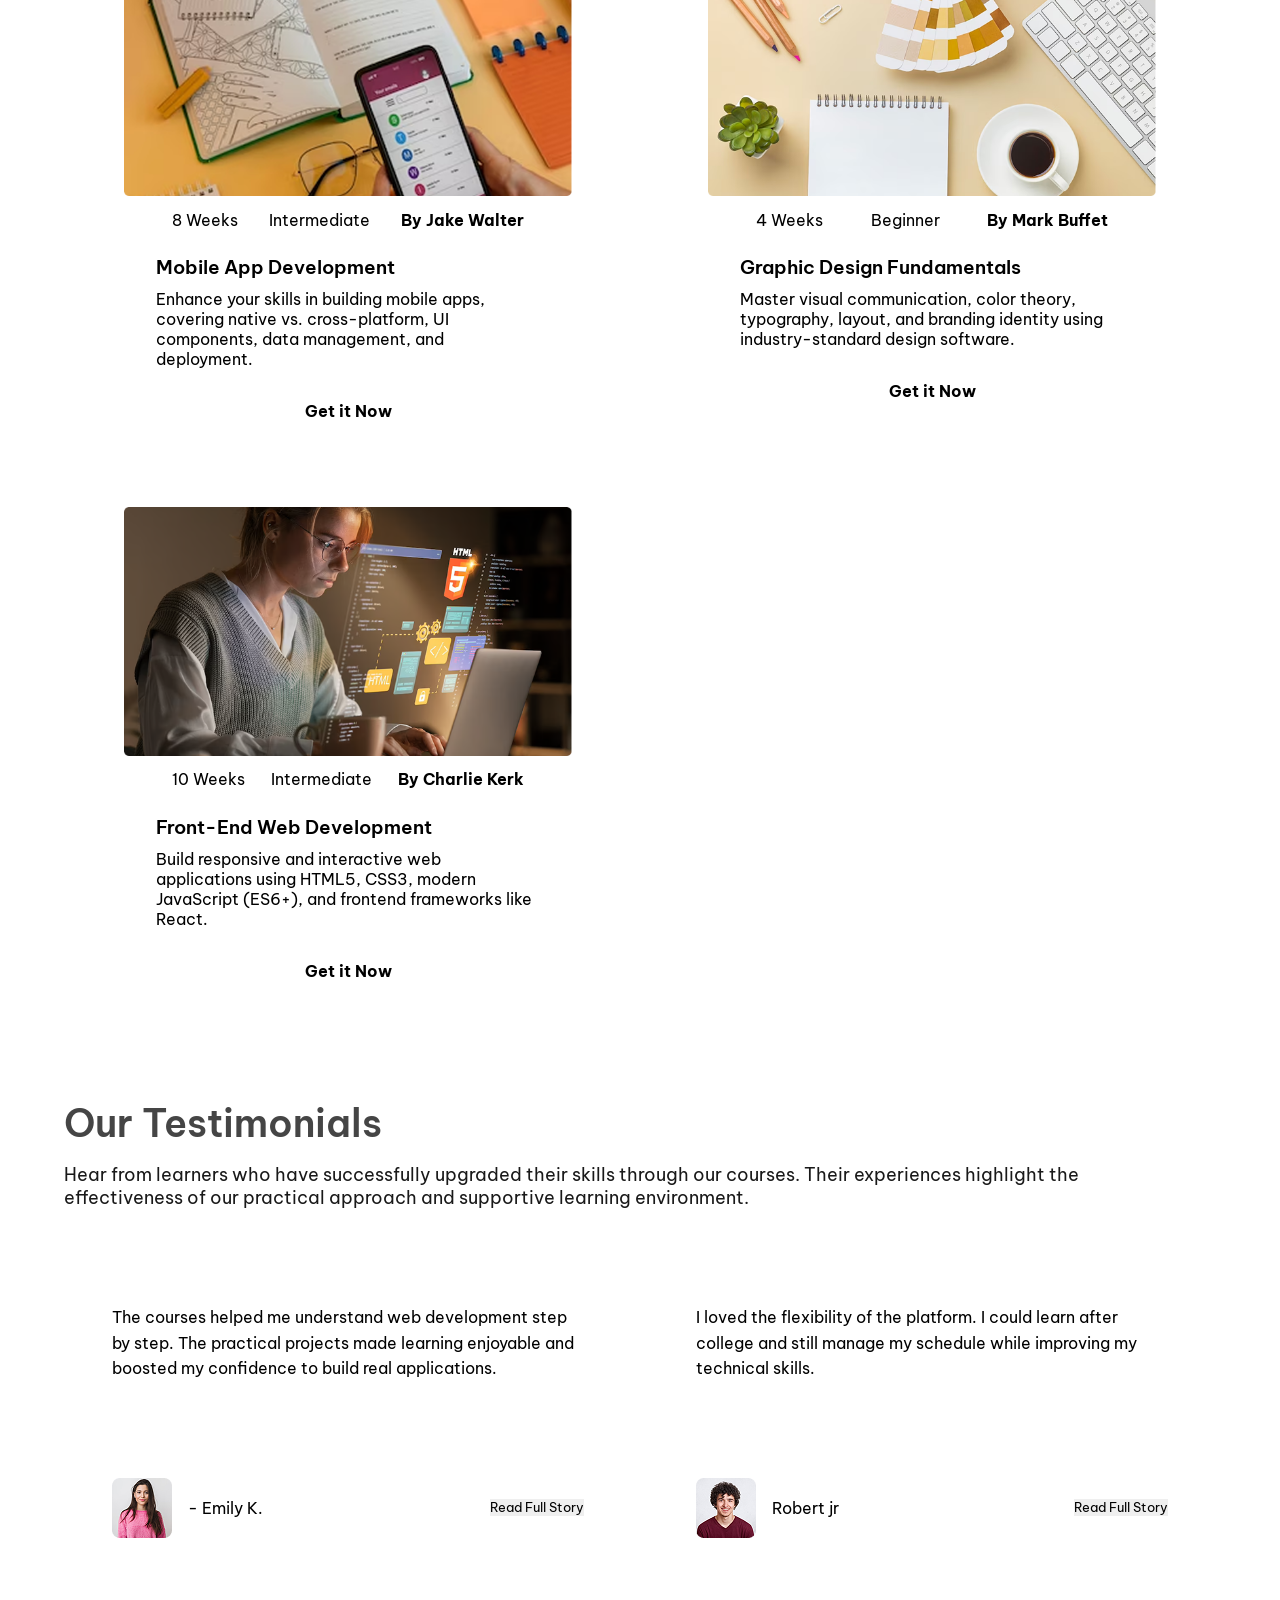
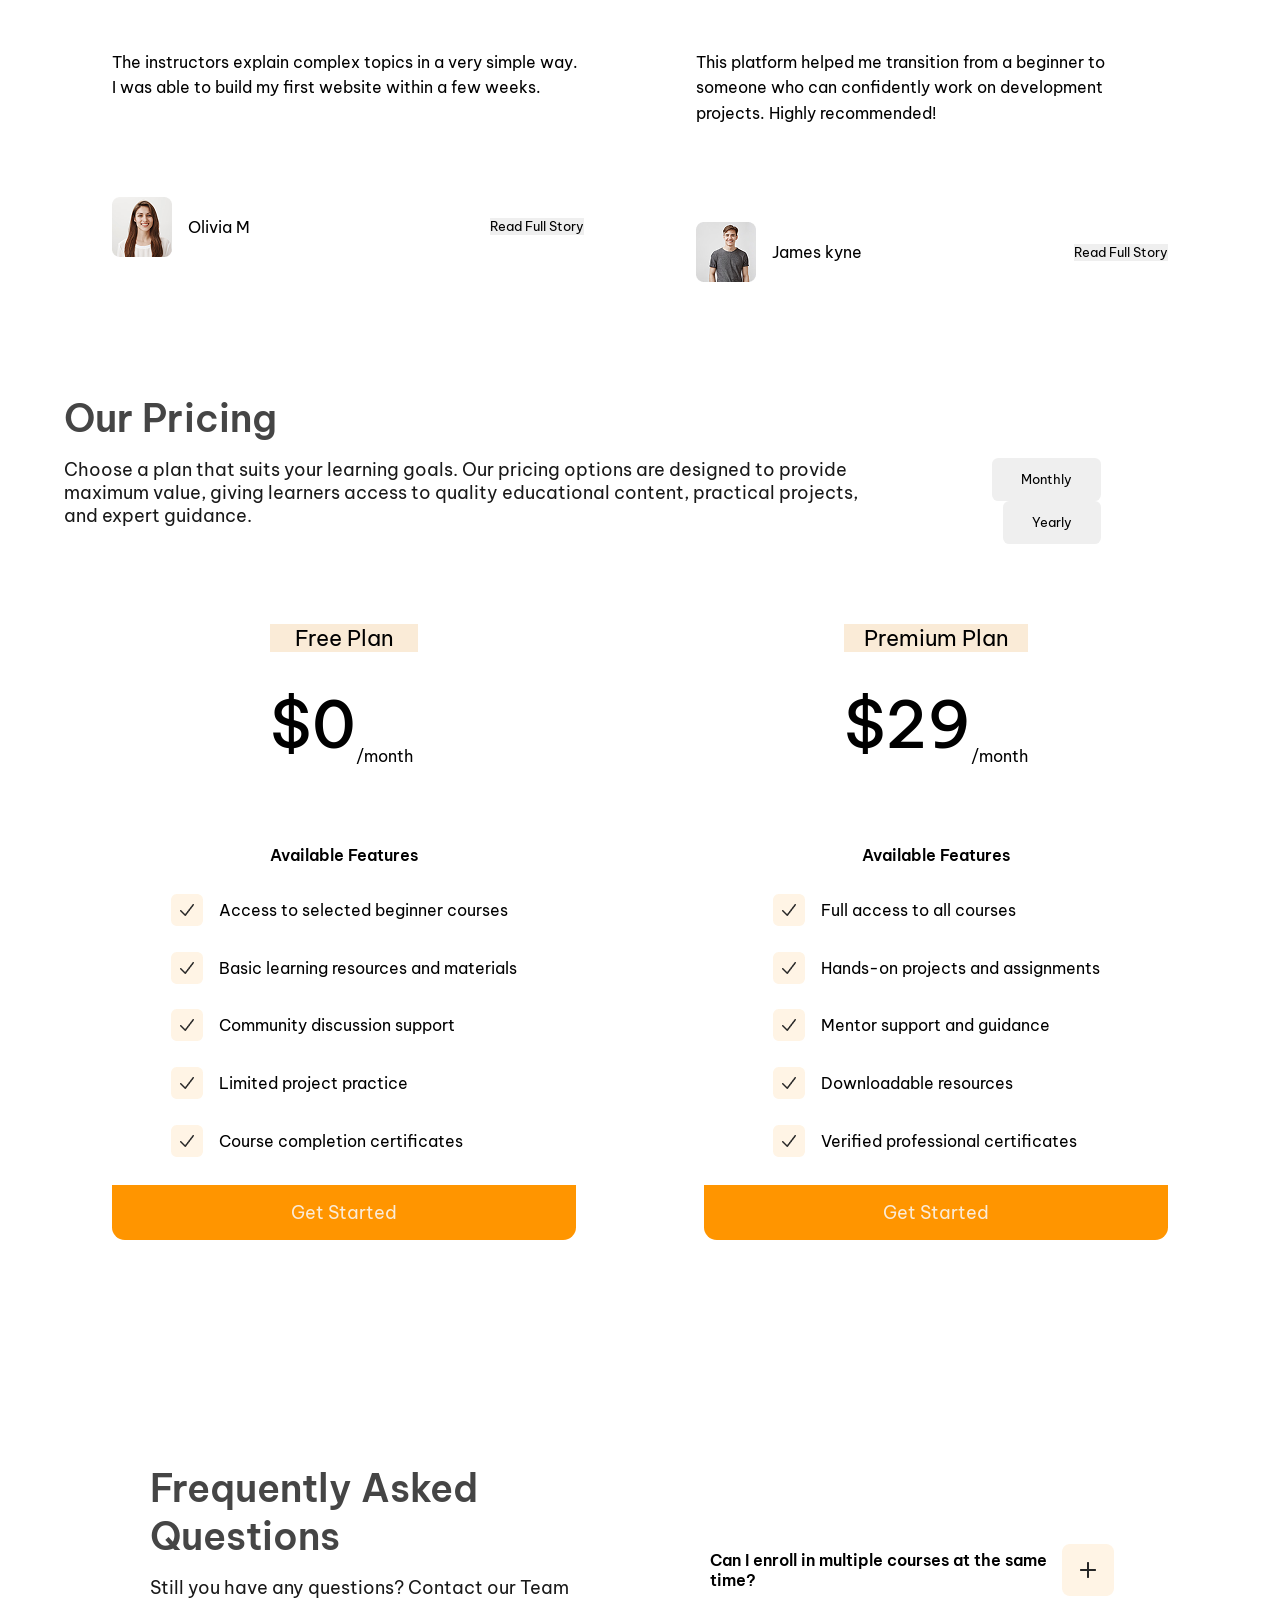
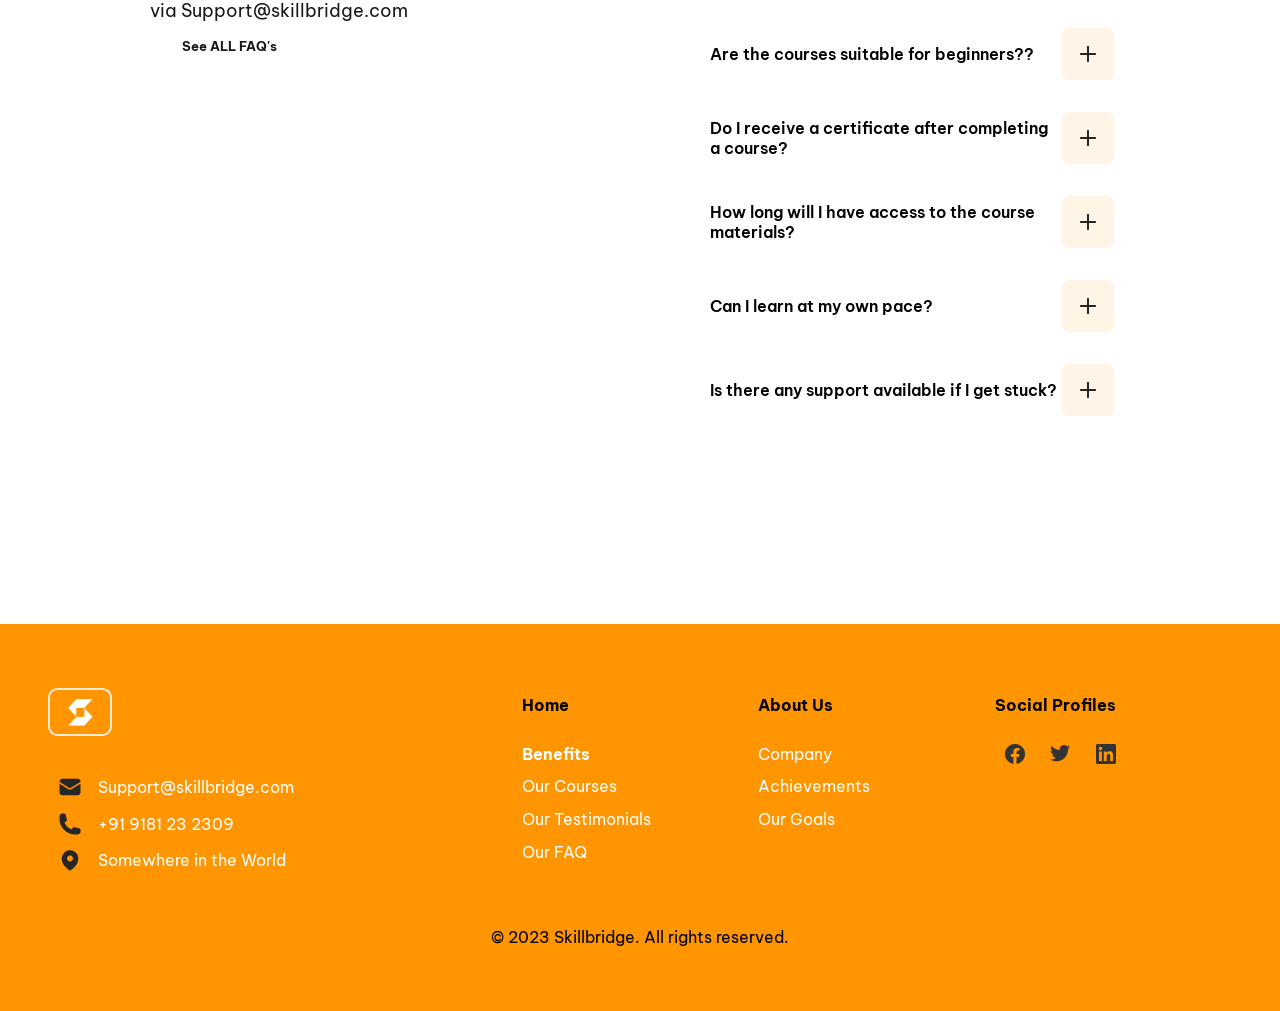
==== commit 069d5d63: "progress in index page" ====
--- a/index.html
+++ b/index.html
@@ -231,12 +231,16 @@
                         <img src="/assets/Image (6).png" alt="person-image">
                         <p>- Emily K.</p>
                     </div>
-                    <button id="readMoreBtn" type="button">Read Full Story</button>
-                    <div id="storyModal" class="modal-overlay">
+                    <button class="readMoreBtn" type="button">Read Full Story</button>
+                    <div class="modal-overlay">
                         <div class="modal-content">
                             <span class="close-btn">&times;</span>
-                            <p>
-                                Lorem ipsum dolor sit amet consectetur adipisicing elit. Totam animi expedita incidunt officia tenetur dolores asperiores tempore sapiente saepe ex, blanditiis dolorum reprehenderit nisi laborum nostrum exercitationem inventore! Corrupti, adipisci fuga magni tempore dolores libero repellat sint in tempora nemo mollitia maxime, facere aspernatur unde quibusdam atque veniam animi aut!
+                                <p>
+                                    Before joining SkillBridge, I had very little knowledge of web development and felt overwhelmed by the number of technologies I needed to learn. The structured courses on this platform made everything much easier to understand. Each lesson was explained clearly and the step-by-step approach helped me build confidence as I progressed.
+
+                                    What I liked the most were the practical projects included in the courses. Instead of only watching lectures, I was able to build real applications and understand how concepts work in practice. The instructors also explained common mistakes and best practices, which helped me improve my coding skills faster.
+
+                                    Within a few weeks, I was able to create my own small websites and understand how modern web applications are built. SkillBridge truly helped me turn my curiosity into real development skills.
                             </p>
                         </div>
                     </div>
@@ -249,7 +253,19 @@
                         <img src="/assets/Image (7).png" alt="person-image">
                         <p>Robert jr</p>
                     </div>
-                    <div class="read-more">Read Full Story</div>
+                    <button class="readMoreBtn" type="button">Read Full Story</button>
+                    <div class="modal-overlay">
+                        <div class="modal-content">
+                            <span class="close-btn">&times;</span>
+                            <p>
+                            As a college student, managing time between classes and learning new technical skills can be difficult. SkillBridge made it possible for me to learn at my own pace without feeling pressured. I could access the lessons anytime and continue learning whenever I had free time.
+
+                            The platform is very user-friendly and the content is organized in a way that makes even complex topics easy to follow. I especially appreciated the clear explanations and real-world examples that helped me understand how technologies are actually used in development.
+
+                            Because of the flexibility of SkillBridge, I was able to stay consistent with my learning and gradually improve my technical abilities. Today I feel much more confident working with web technologies and building projects on my own.
+                            </p>
+                        </div>
+                    </div>
                 </div>
             </div>
             <div class="testimonial">
@@ -259,7 +275,19 @@
                         <img src="/assets/Image (8).png" alt="person-image">
                         <p>Olivia M</p>
                     </div>
-                    <div class="read-more">Read Full Story</div>
+                    <button class="readMoreBtn" type="button">Read Full Story</button>
+                    <div class="modal-overlay">
+                        <div class="modal-content">
+                            <span class="close-btn">&times;</span>
+                            <p>
+                            One of the things that impressed me most about SkillBridge was the way instructors break down complex topics into simple, understandable lessons. Before using this platform, I had tried learning web development from multiple sources but often felt confused and stuck.
+
+                            Here, every concept is explained step by step, starting from the basics and gradually moving to more advanced topics. The hands-on exercises and mini projects helped me apply what I learned immediately, which made the learning process much more engaging.
+
+                            Within just a few weeks, I was able to build my first complete website and understand the fundamentals of modern web development. SkillBridge made learning not only effective but also enjoyable.
+                            </p>
+                        </div>
+                    </div>
                 </div>
             </div>
             <div class="testimonial">
@@ -269,7 +297,19 @@
                         <img src="/assets/Image (9).png" alt="person-image">
                         <p>James kyne</p>
                     </div>
-                    <div class="read-more">Read Full Story</div>
+                    <button class="readMoreBtn" type="button">Read Full Story</button>
+                    <div class="modal-overlay">
+                        <div class="modal-content">
+                            <span class="close-btn">&times;</span>
+                            <p>
+                            When I first started learning programming, I struggled to connect theoretical knowledge with real development work. SkillBridge helped bridge that gap by focusing on practical learning and project-based experience.
+
+                            The platform guided me from beginner-level concepts to building real development projects step by step. The structured learning path helped me stay focused and motivated throughout the journey. Each course built upon the previous one, making it easy to understand how different technologies work together.
+
+                            Today I feel confident working on development projects and experimenting with new ideas. SkillBridge has been an important part of my learning journey and I would highly recommend it to anyone who wants to start a career in technology.
+                            </p>
+                        </div>
+                    </div>
                 </div>
             </div>
         </div>
--- a/style.css
+++ b/style.css
@@ -517,16 +517,16 @@
     .person-info {
         color: antiquewhite;
     }
-    #readMoreBtn {
+    .person-info button {
         background-color: #454545;
     }
 }
 
-#readMoreBtn {
+.person-info button {
     cursor: pointer;
     transition: 0.3s;
 }
-#readMoreBtn:hover {
+.person-info button:hover {
     color: #FF9500;
 }
 .test-info {
@@ -550,28 +550,41 @@
 
 .modal-overlay {
     position: fixed;
-    display: none;
+    display: flex;
     z-index: 1000;
     left: 0;
     right: 0;
-    width: 40vw;
-    height: 40vh;
-    background-color: rgba(0, 0, 0, 0.6);
+    width: 100%;
+    height: 140%;
+    background-color: rgba(0, 0, 0, 1);
     justify-content: center; 
     align-items: center;
+    opacity: 0;
+    visibility: hidden;
+    transition: opacity 0.3s ease;
+}
+.modal-overlay.show {
+    opacity: 1;
+    visibility: visible;
 }
 .modal-content {
   background-color: #4a4a4a; 
   color: #000;
   padding: 1rem;
   border-radius: 8px;
-  width: 80%; 
-  max-width: 500px;
+  width: 90%; 
+  height: 80%;
   position: relative;
-  box-shadow: 0px 5px 15px rgba(0,0,0,0.3);
+  box-shadow: 0px 5px 15px rgba(255, 255, 255, 0.3);
+  transform: scale(0.8);
+  transition: transform 0.3s ease;
+}
+.modal-overlay.show .modal-content{
+  transform: scale(1);
 }
 .modal-content p {
     color: antiquewhite;
+    width: 90%;
 }
 
 .close-btn {
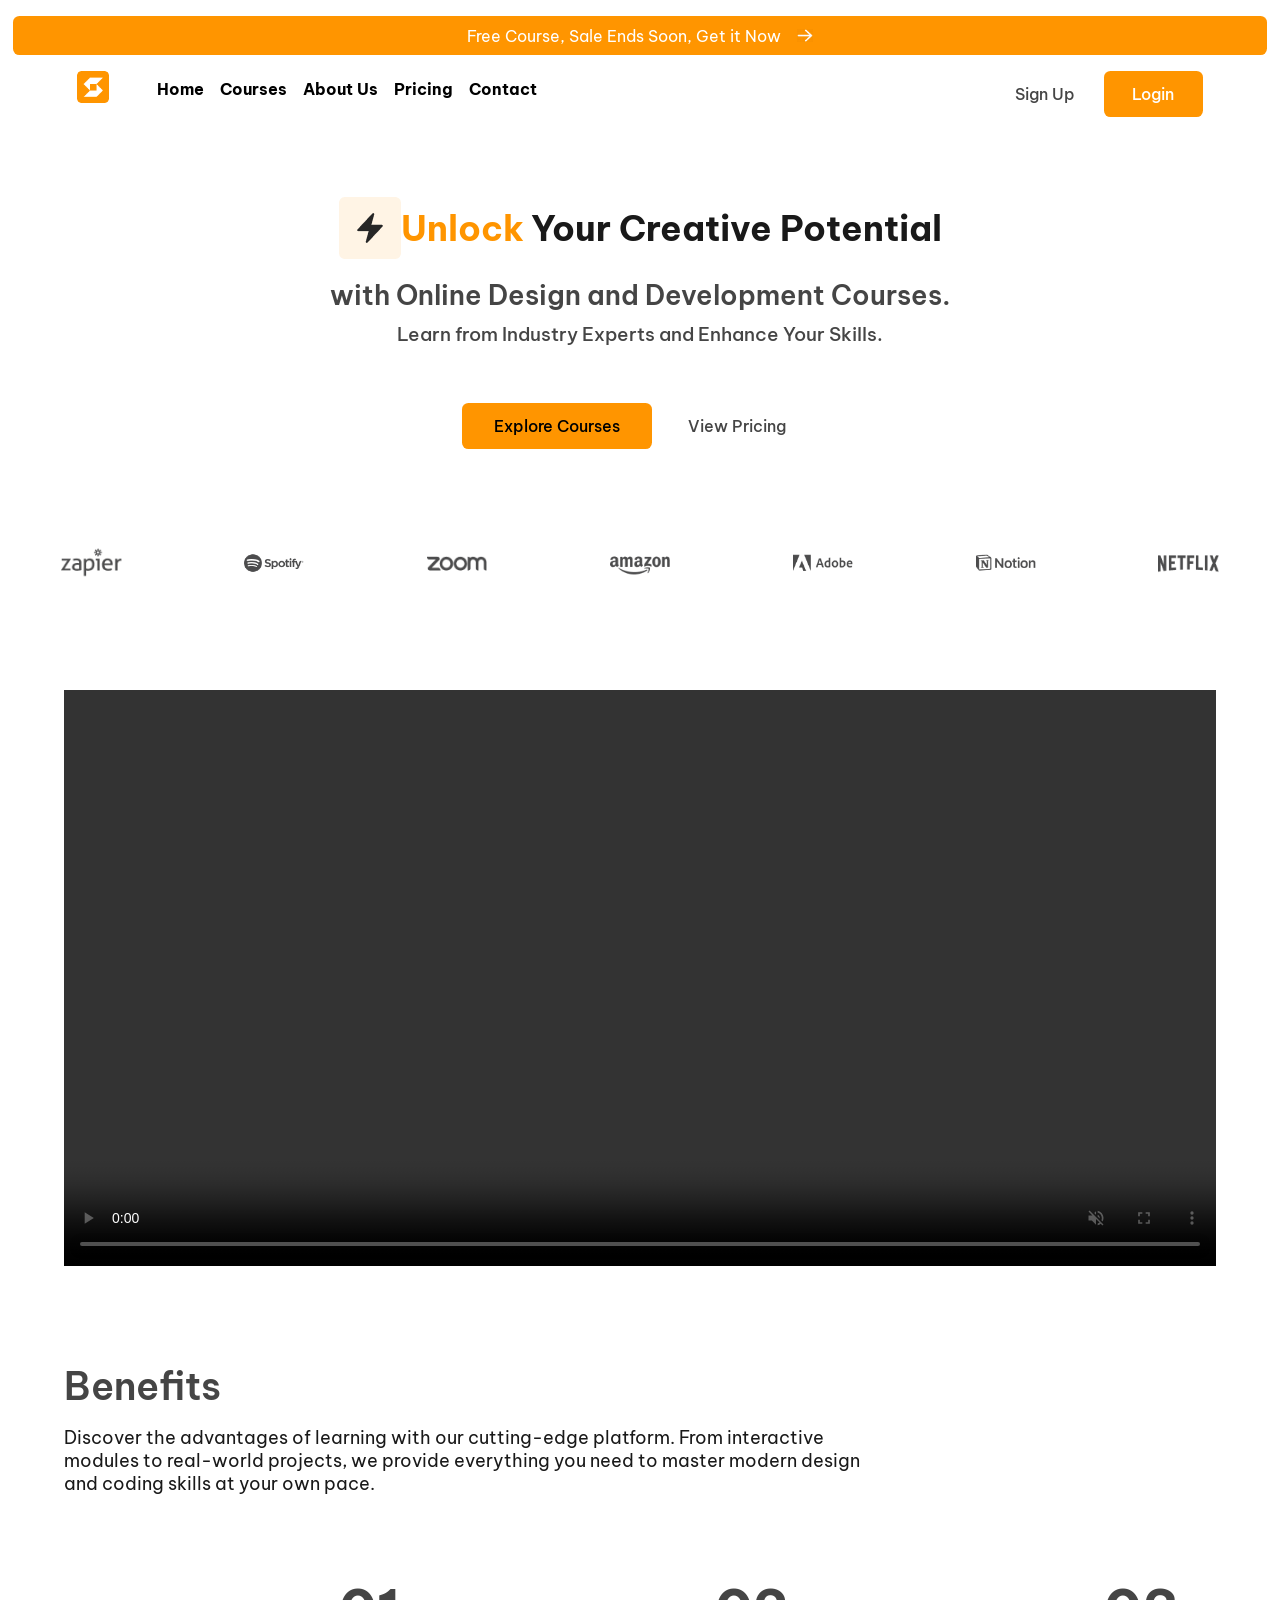
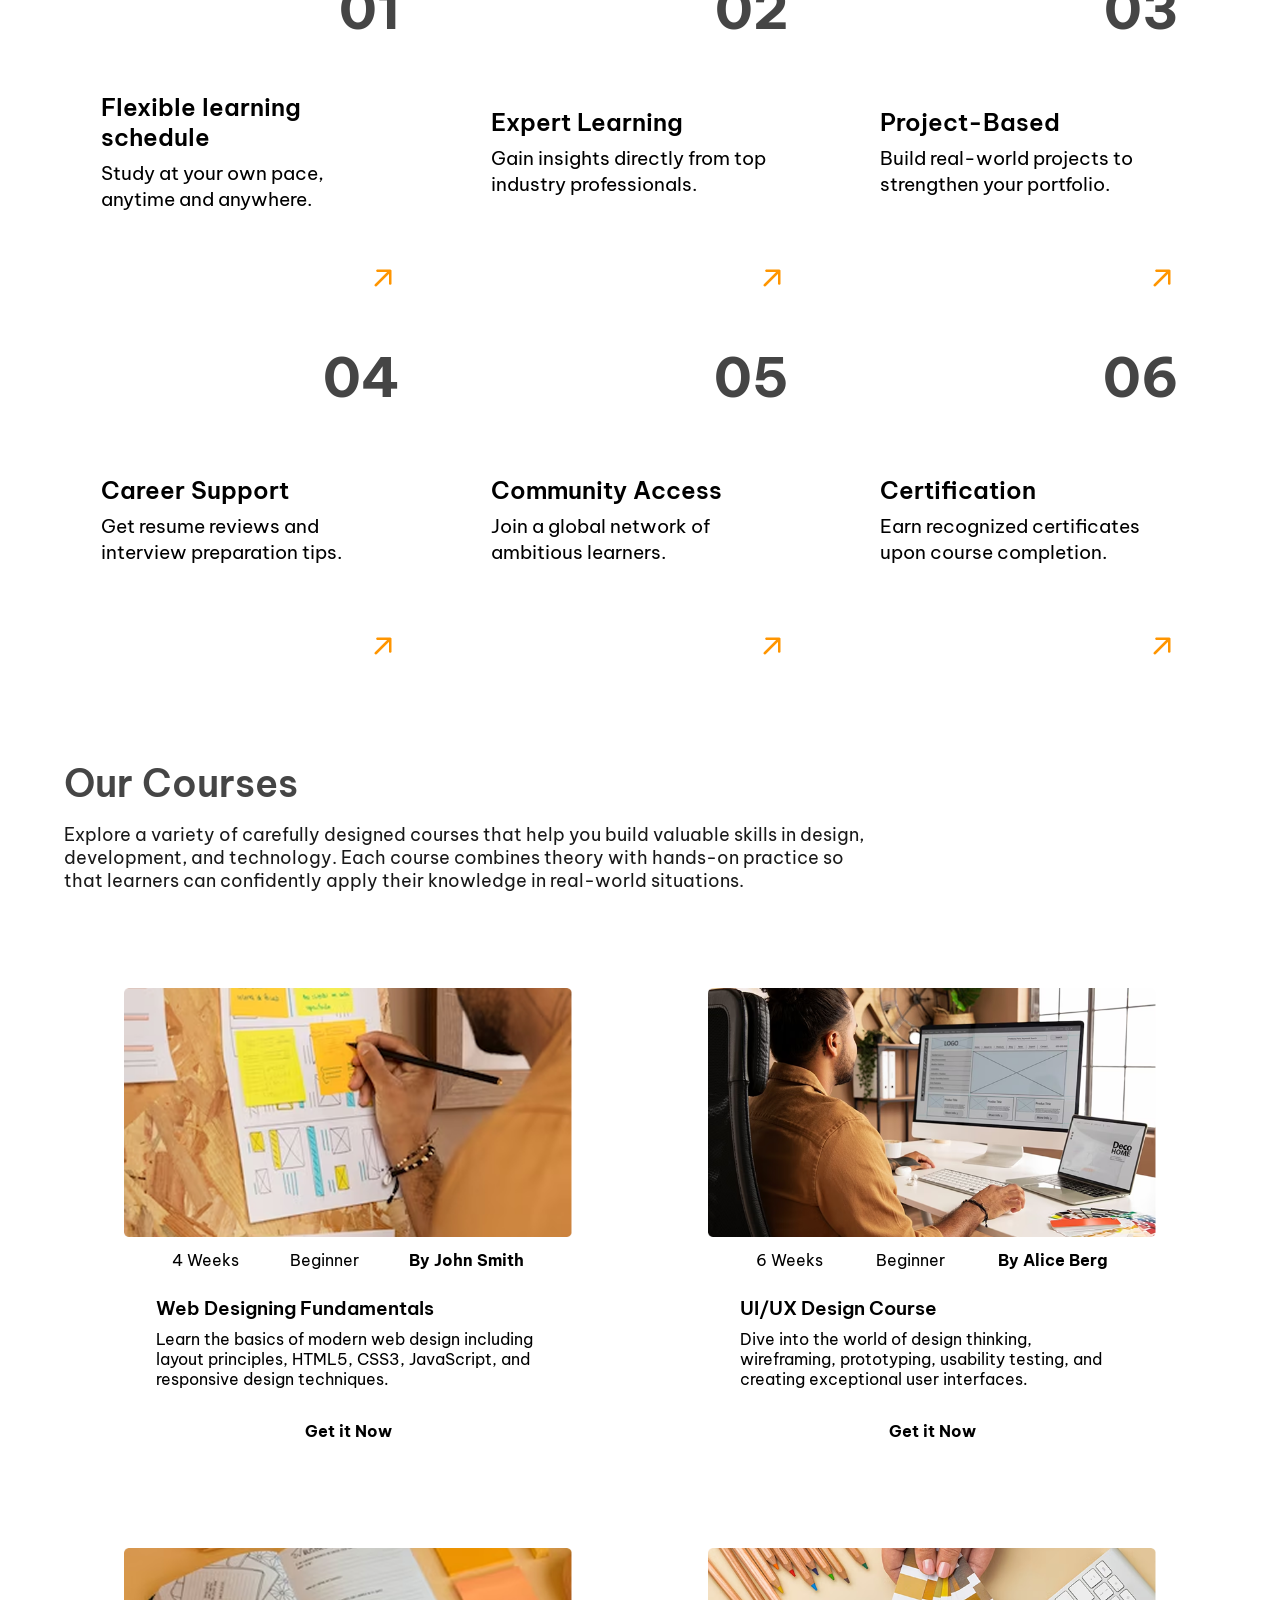
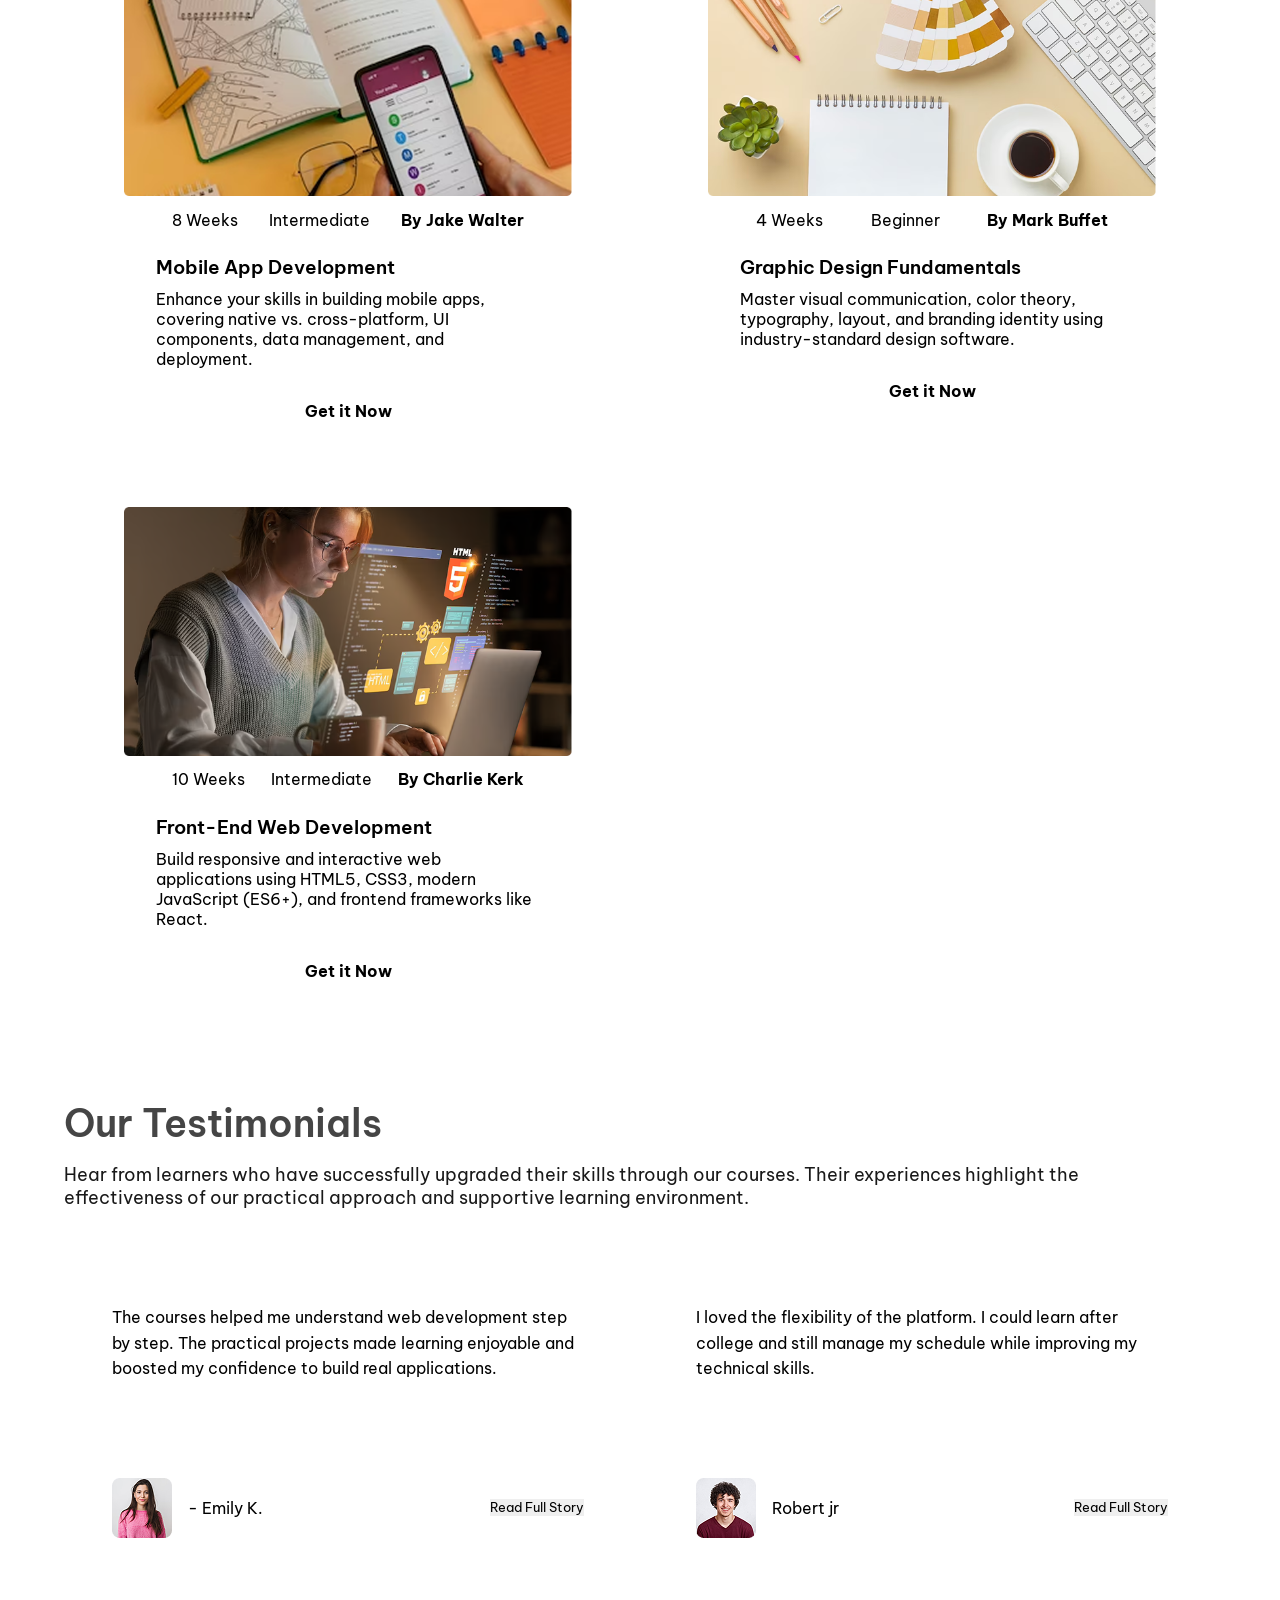
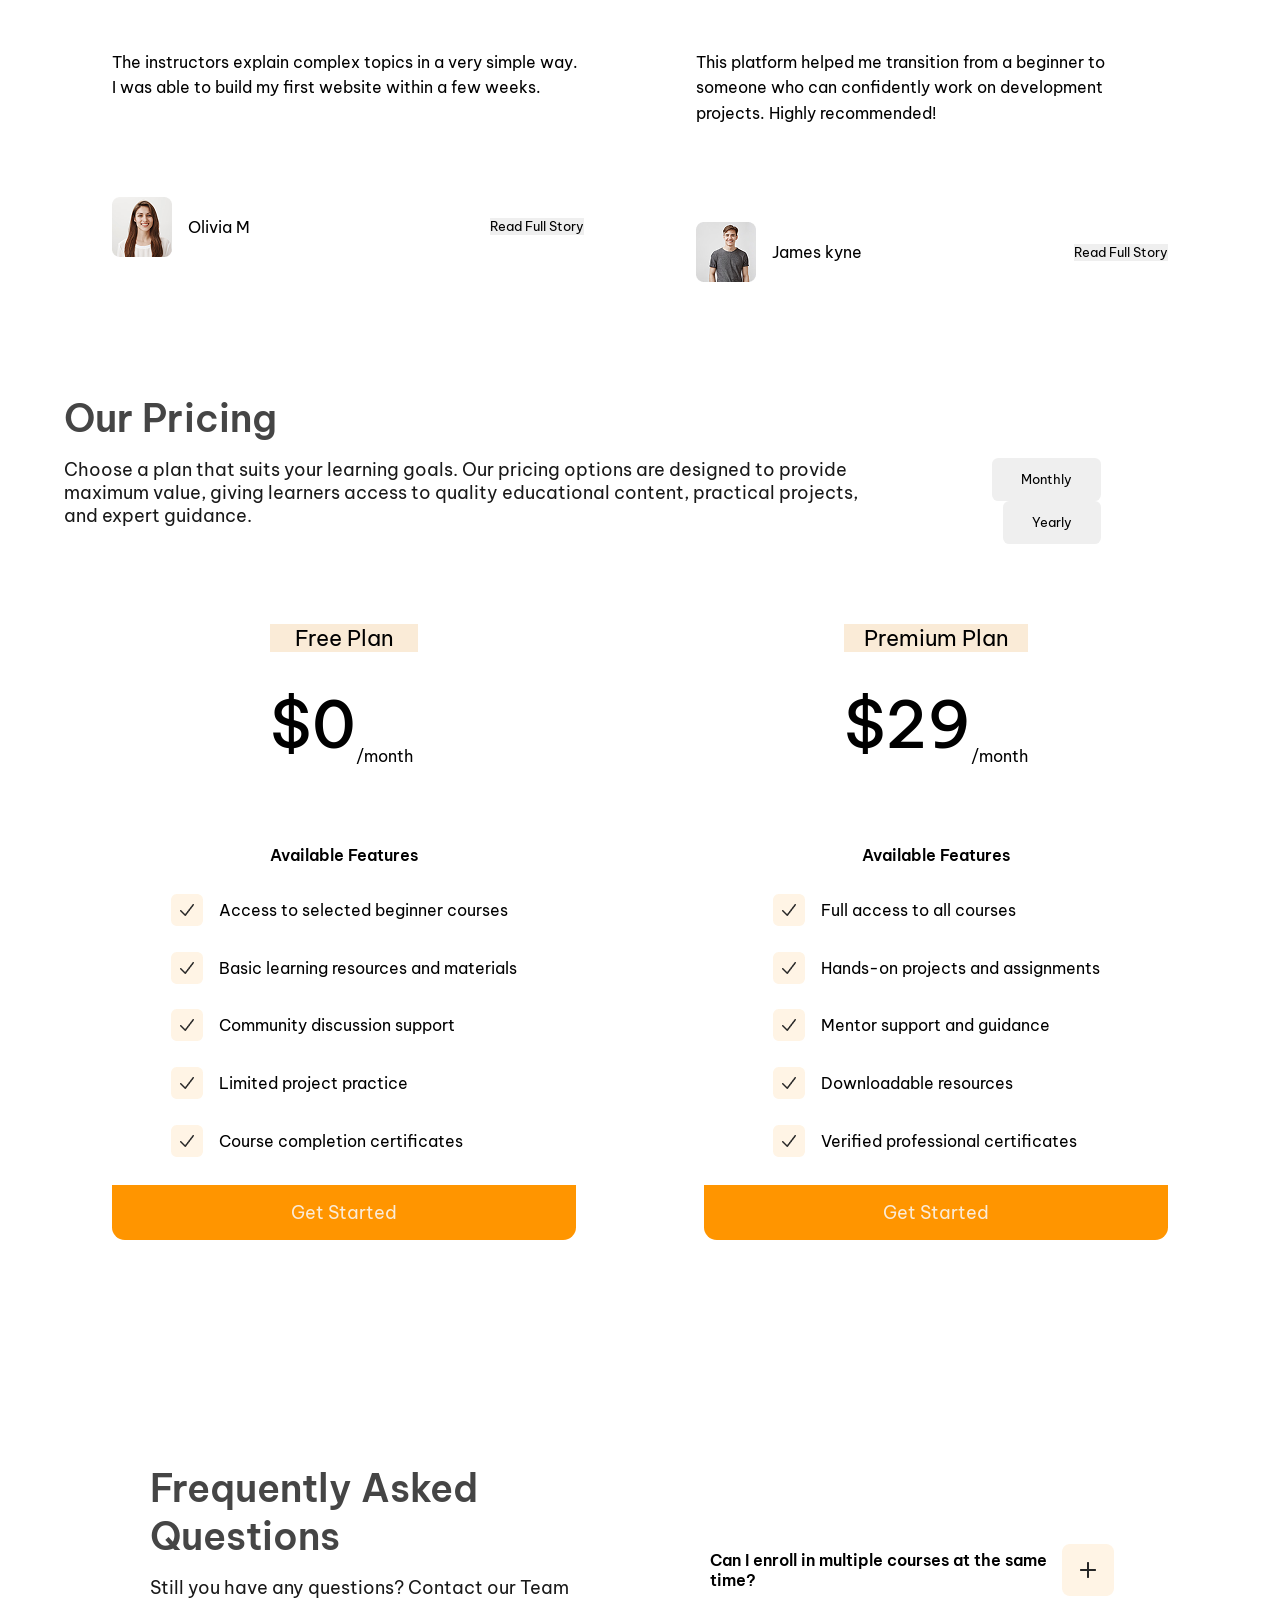
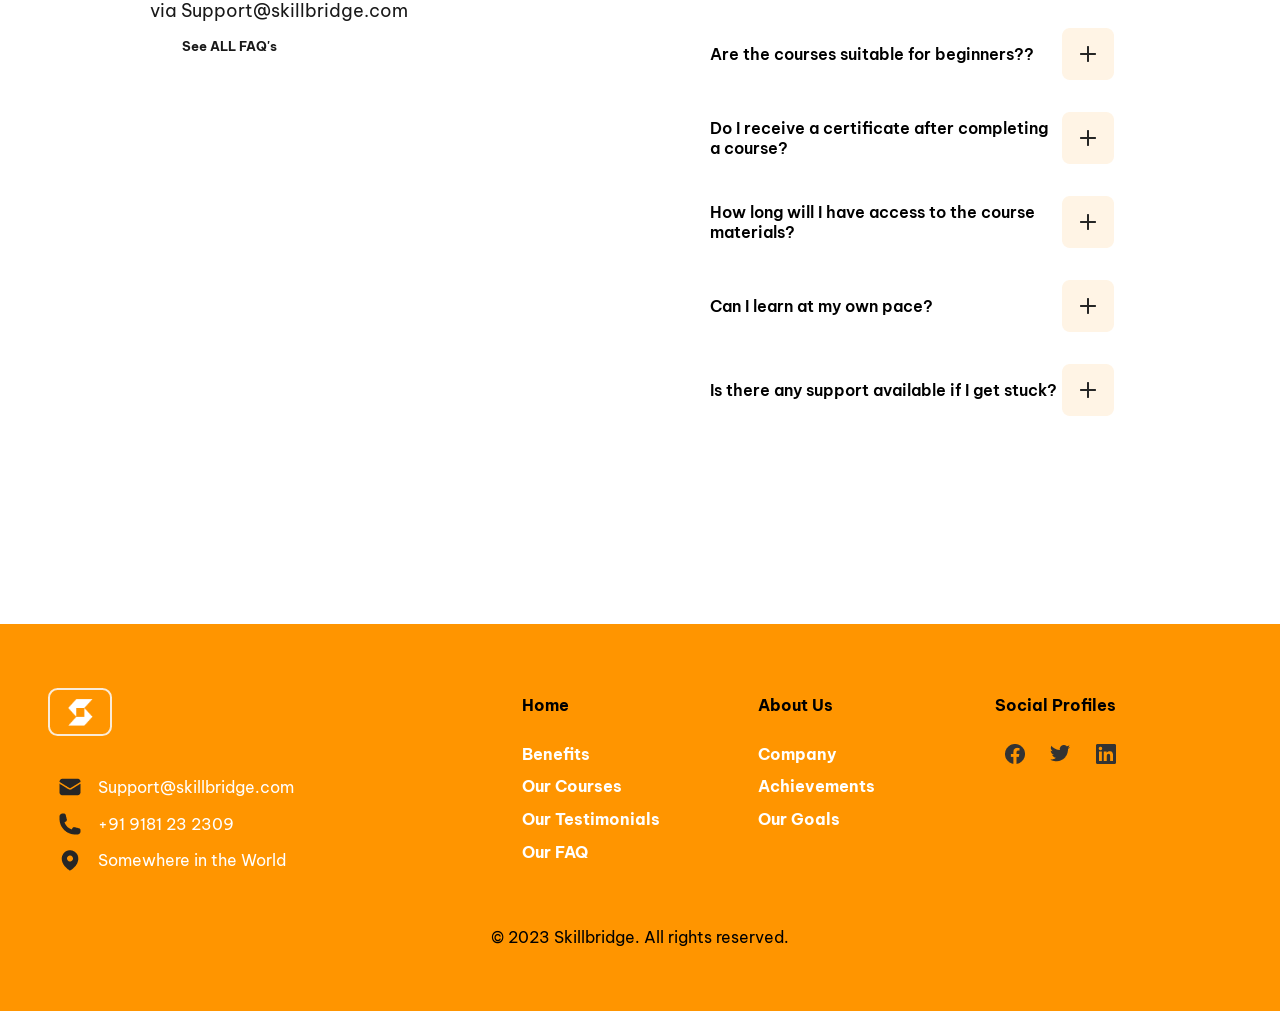
==== commit 2076fd9b: "fixing footer in all pages" ====
--- a/index.html
+++ b/index.html
@@ -218,7 +218,7 @@
         </div>
     </div>
 
-    <div class="testimonials-section">
+    <div id="testimonials-section">
         <div class="testimonial-container">
             <h3>Our Testimonials</h3>
             <p>Hear from learners who have successfully upgraded their skills through our courses. Their experiences highlight the effectiveness of our practical approach and supportive learning environment.</p>
@@ -394,7 +394,7 @@
         </div>
     </div>
 
-    <div class="faqs">
+    <div id="faqs">
         <div class="faq-info">
             <h2>Frequently Asked Questions</h2>
             <p>Still you have any questions? Contact our Team via Support@skillbridge.com</p>
@@ -403,27 +403,75 @@
         <div class="faq-content">
             <div class="faq-container">
                 <div>Can I enroll in multiple courses at the same time?</div>
-                <img src="/assets/Button.png" alt="button-image">   
+                <img src="/assets/Button.png" alt="button-image">
+                <div class="faqans">
+                    <div class="faqAnsArea">
+                        <span class="faqCloseBtn">&times;</span>
+                        <p>
+                        Yes, you can enroll in multiple courses at the same time. SkillBridge allows learners to access and study several courses based on their interests and learning goals. Many students choose to combine related courses, such as HTML, CSS, and JavaScript, to build a strong foundation in web development. Since the platform is self-paced, you can manage your learning schedule according to your availability and progress comfortably.
+                        </p>
+                    </div>
+                </div>
             </div>
             <div class="faq-container">
                 <div>Are the courses suitable for beginners??</div>
                 <img src="/assets/Button.png" alt="button-image">
+                <div class="faqans">
+                    <div class="faqAnsArea">
+                        <span class="faqCloseBtn">&times;</span>
+                        <p>
+                        Absolutely. Many of our courses are designed specifically for beginners who are starting their learning journey. Each course begins with fundamental concepts and gradually progresses toward more advanced topics. Lessons include clear explanations, practical examples, and hands-on projects to help learners understand the material effectively even if they have no prior experience.
+                        </p>
+                    </div>
+                </div>
             </div>
             <div class="faq-container">
                 <div>Do I receive a certificate after completing a course?</div>
                 <img src="/assets/Button.png" alt="button-image">
+                <div class="faqans">
+                    <div class="faqAnsArea">
+                        <span class="faqCloseBtn">&times;</span>
+                        <p>
+                        Yes, learners receive a certificate of completion after successfully finishing a course. The certificate demonstrates your dedication and newly acquired skills, which can be shared on professional platforms or added to your resume and portfolio. It serves as recognition of the knowledge and practical experience you gained during the course.
+                        </p>
+                    </div>
+                </div>
             </div>
             <div class="faq-container">
                 <div>How long will I have access to the course materials?</div>
                 <img src="/assets/Button.png" alt="button-image">
+                <div class="faqans">
+                    <div class="faqAnsArea">
+                        <span class="faqCloseBtn">&times;</span>
+                        <p>
+                        Once you enroll in a course, you will have long-term access to the course materials. This allows you to revisit lessons, review concepts, and practice projects whenever you need. Continuous access ensures that learners can refresh their knowledge and stay confident in applying the skills they have learned.
+                        </p>
+                    </div>
+                </div>
             </div>
             <div class="faq-container">
                 <div>Can I learn at my own pace?</div>
                 <img src="/assets/Button.png" alt="button-image">
+                <div class="faqans">
+                    <div class="faqAnsArea">
+                        <span class="faqCloseBtn">&times;</span>
+                        <p>
+                        Yes, SkillBridge is designed as a flexible learning platform where you can learn at your own pace. You can pause, replay, or revisit lessons whenever necessary. This flexibility allows students, working professionals, and beginners to balance learning with their personal or professional responsibilities.
+                        </p>
+                    </div>
+                </div>
             </div>
             <div class="faq-container">
                 <div>Is there any support available if I get stuck?</div>
                 <img src="/assets/Button.png" alt="button-image">
+                <div class="faqans">
+                    <div class="faqAnsArea">
+                        <span class="faqCloseBtn">&times;</span>
+                        <p>
+                        Yes, support is available whenever you need help. Learners can reach out through our support channels to ask questions, clarify doubts, or get guidance regarding course material. Our goal is to ensure that every learner receives the assistance needed to successfully understand concepts and complete their learning journey.
+                        </p>
+                    </div>
+                </div>
             </div>
         </div>
     </div>
@@ -442,17 +490,17 @@
                 <ul>
                     <li class="footer-title"><p><a href="/index.html">Home</a></p></li>
                     <li><a href="#benefits-section">Benefits</a></li>
-                    <li>Our Courses</li>
-                    <li>Our Testimonials</li>
-                    <li>Our FAQ</li>
+                    <li><a href="/html/courses.html">Our Courses</a></li>
+                    <li><a href="#testimonials-section">Our Testimonials</a></li>
+                    <li><a href="#faqs">Our FAQ</a></li>
                 </ul>
             </div>
             <div class="footer-list">
                 <ul>
                     <li class="footer-title"><p><a href="/html/about.html">About Us</a></p></li>
-                    <li>Company</li>
-                    <li>Achievements</li>
-                    <li>Our Goals</li>
+                    <li><a href="#hero-section">Company</a></li>
+                    <li><a href="#achievements">Achievements</a></li>
+                    <li><a href="#goals">Our Goals</a></li>
                 </ul>
             </div>
             <div class="footer-list">
--- a/style.css
+++ b/style.css
@@ -471,7 +471,7 @@
     transform: scale(90%);
 }
 
-.testimonials-section {
+#testimonials-section {
     width: 90%;
     height: auto;
     margin: 5rem auto;
@@ -710,7 +710,7 @@
     background-color: #454545;
 }
 
-.faqs {
+#faqs {
     display: flex;
     width: 90%;
     justify-content: center;
@@ -774,6 +774,50 @@
 
 .faq-container img {
     cursor: pointer;
+}
+
+.faqans{
+    position: fixed;
+    top:0;
+    left:0;
+    width:100%;
+    height:100%;
+    background: rgba(0,0,0,0);
+    display:flex;
+    justify-content:center;
+    align-items:center;
+    opacity:0;
+    visibility:hidden;
+    transition:0.3s ease;
+}
+
+.faqans.show{
+    opacity:1;
+    visibility:visible;
+}
+
+.faqAnsArea{
+    background:#4a4a4a;
+    padding: 2rem;
+    border-radius:8px;
+    width:60%;
+    height: 34%;
+    box-shadow: 2px 2px 2cap rgb(255, 149, 0);
+    transform:scale(0.8);
+    transition:0.3s ease;
+    
+}
+.faqAnsArea p {
+    color: antiquewhite;
+}
+
+.faqans.show .faqAnsArea{
+    transform:scale(1);
+}
+.faqCloseBtn {
+    cursor: pointer;
+    color: #FF9500;
+    font-size: 2rem;
 }
 
 footer {
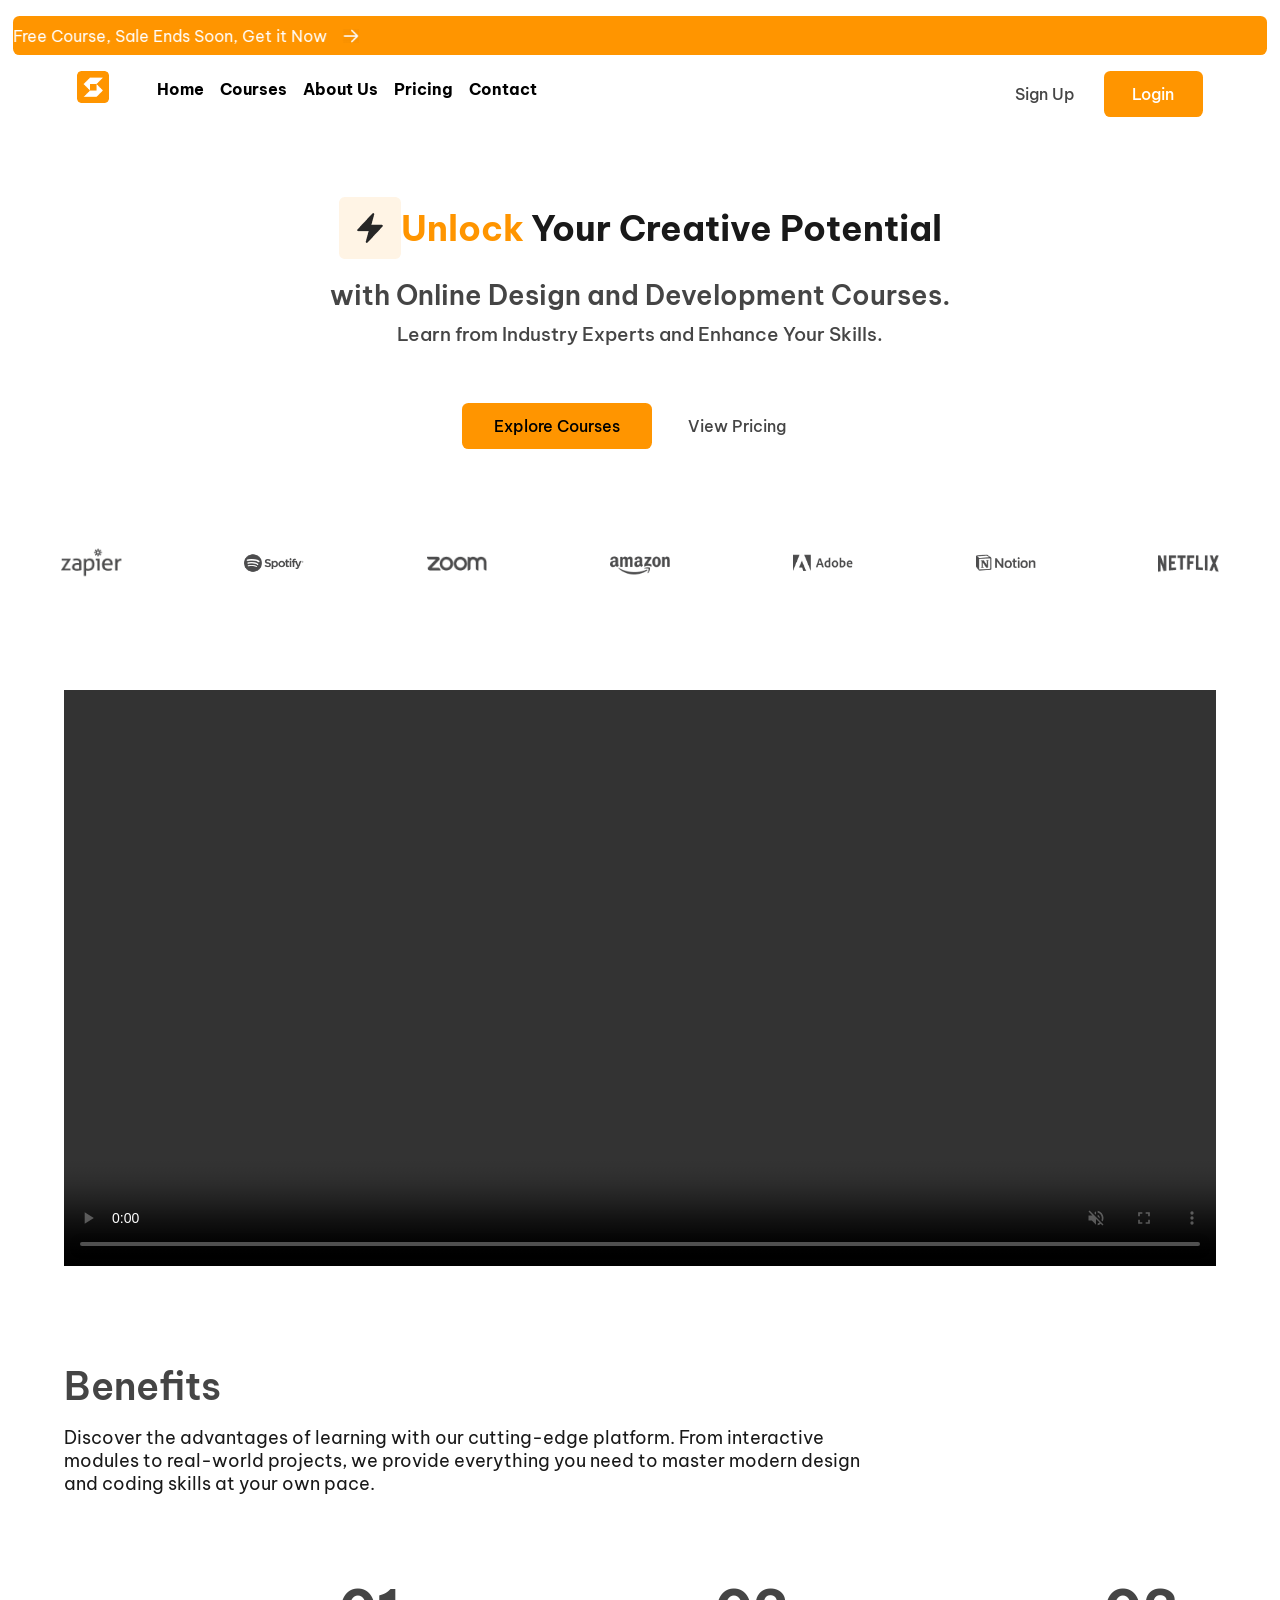
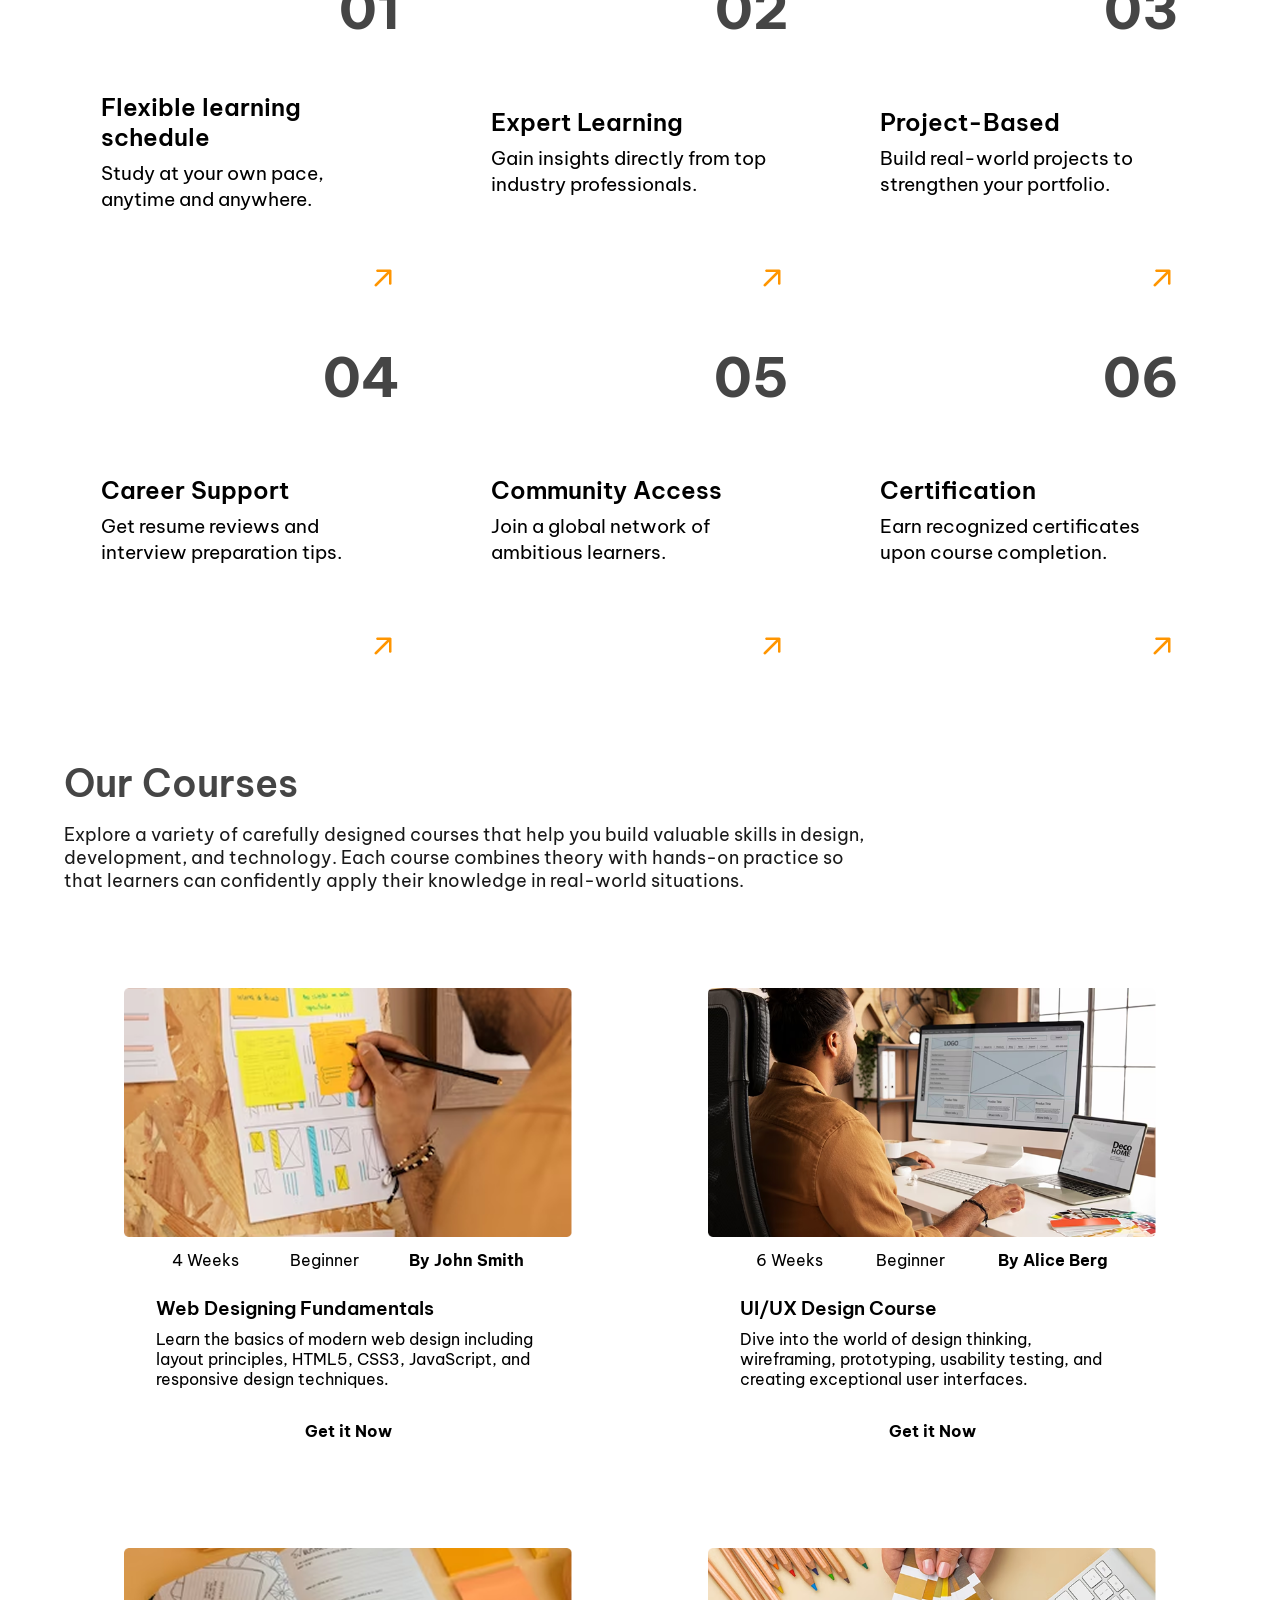
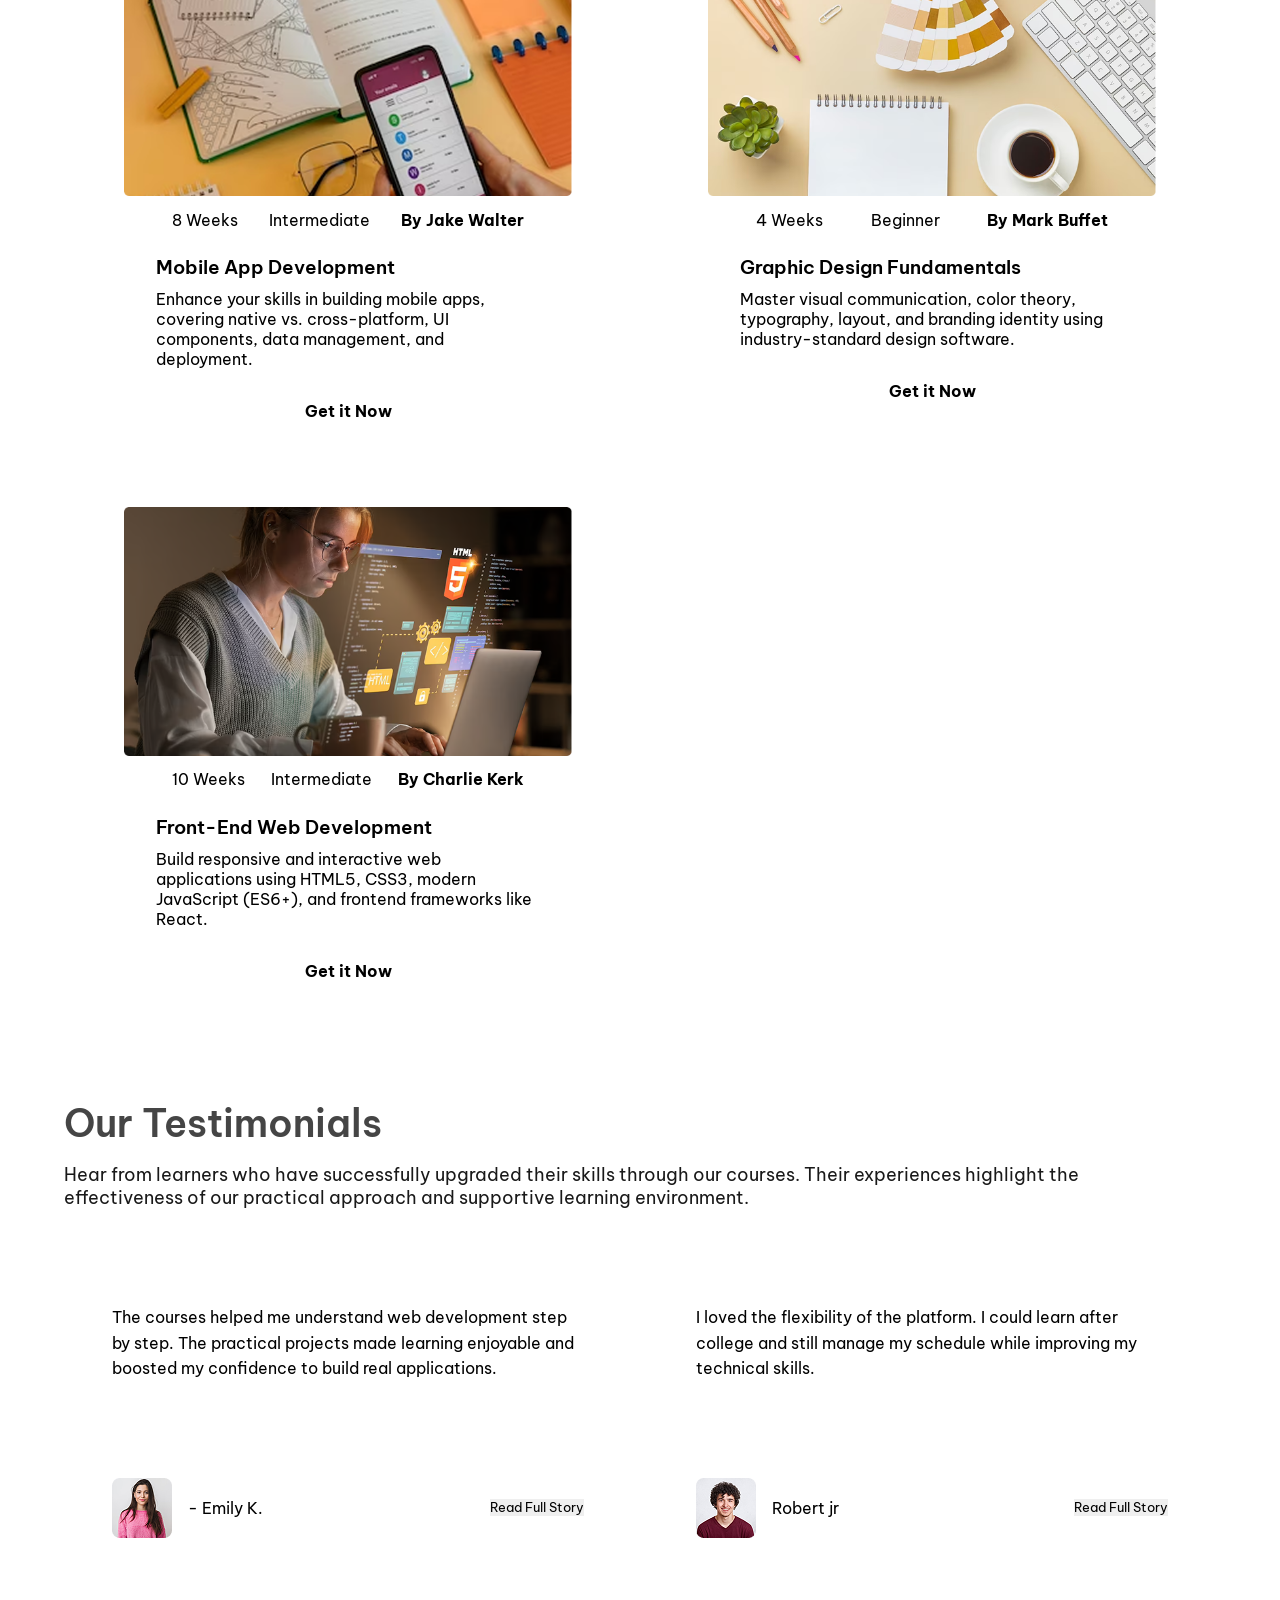
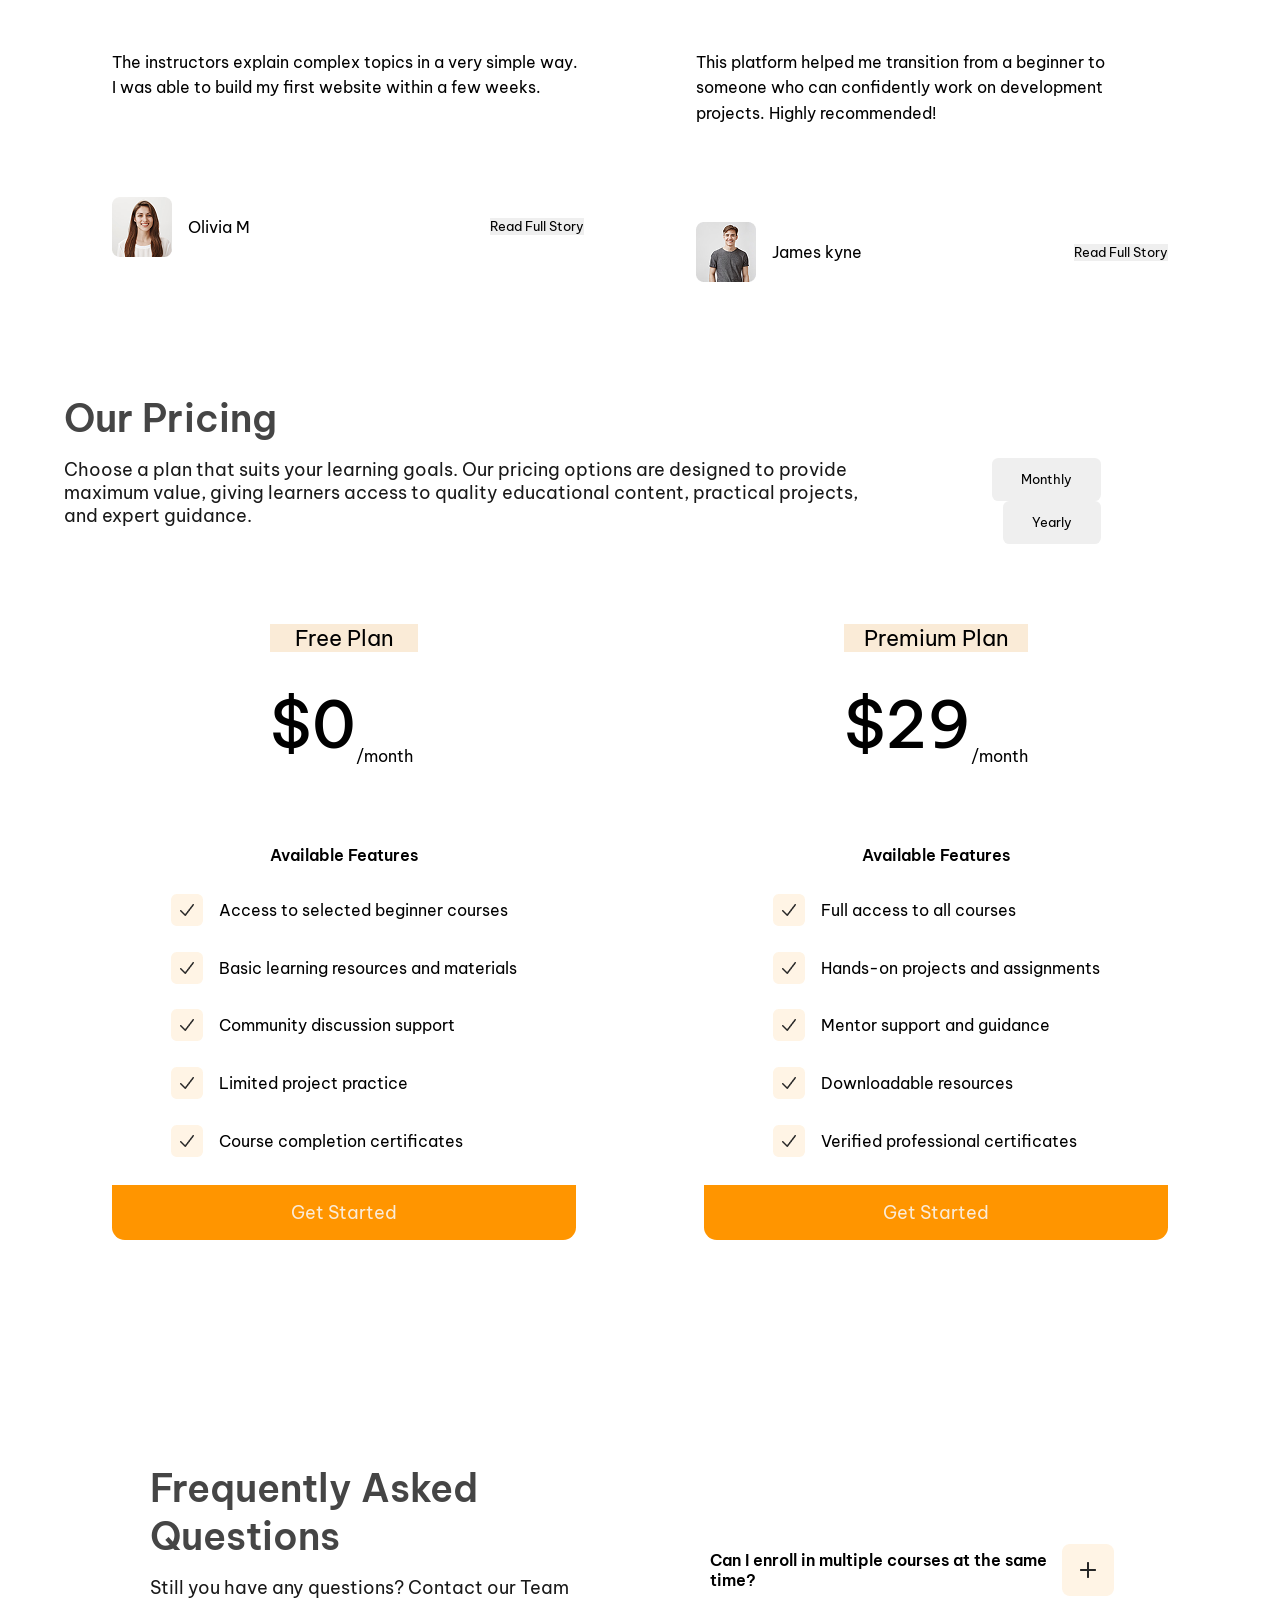
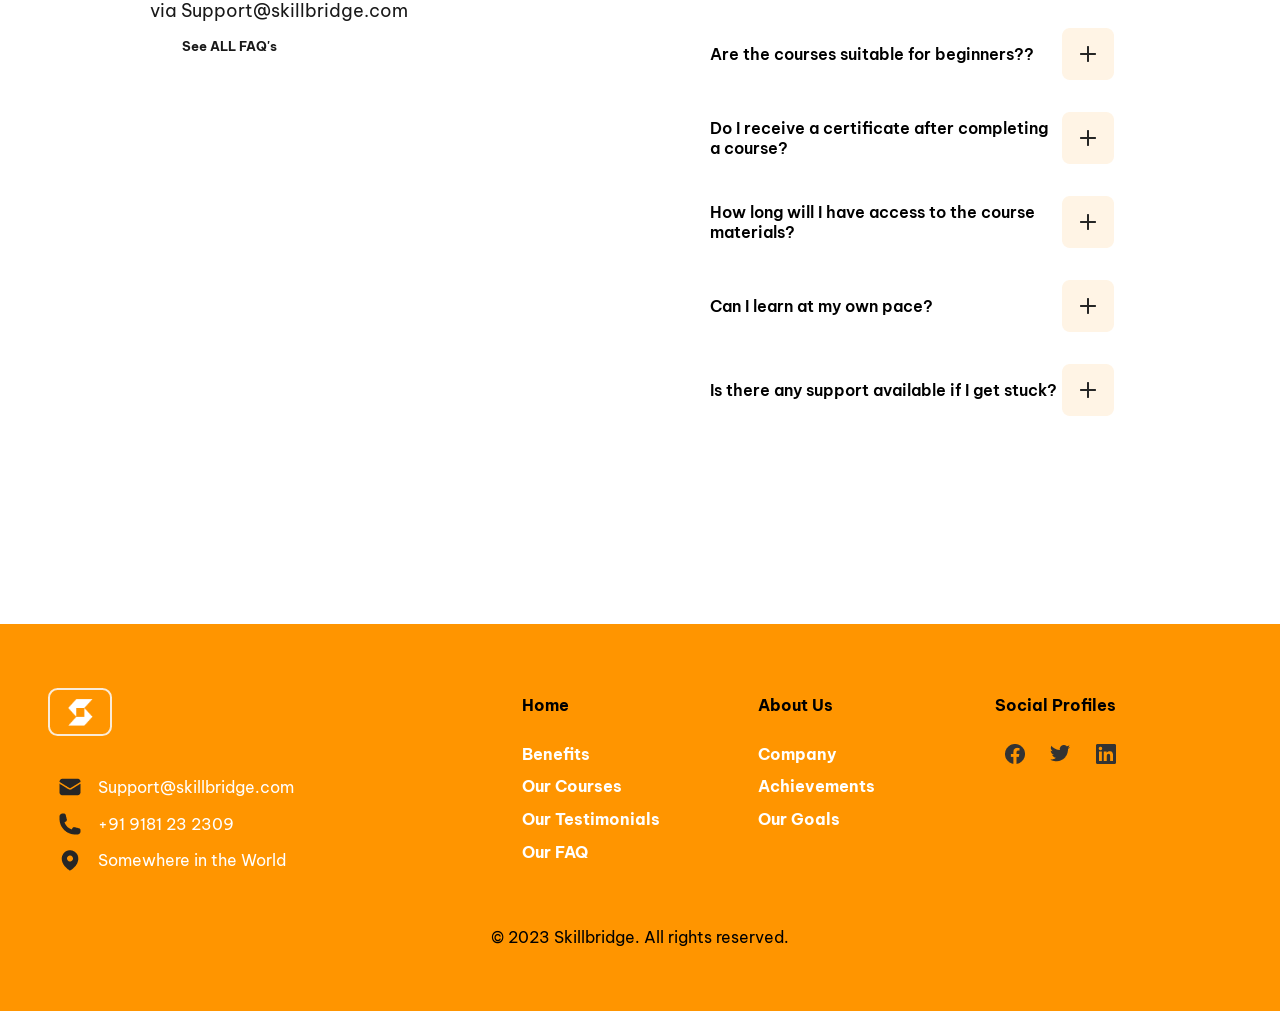
==== commit 5ae6fe72: "fixing top banner and adding features" ====
--- a/index.html
+++ b/index.html
@@ -12,8 +12,10 @@
 <body>
     <header>
         <div class="top-banner">
-            <p>Free Course, Sale Ends Soon, Get it Now</p>
-            <img src="assets\arrow-image.png" alt="arrow-image">
+            <div class="ticker-content">
+                <p>Free Course, Sale Ends Soon, Get it Now</p>
+                <img src="assets/arrow-image.png" alt="arrow-image">
+            </div>
         </div>
         <nav>
             <div class="container">
--- a/style.css
+++ b/style.css
@@ -27,21 +27,45 @@
 }
 
 .top-banner {
-    display: flex;
-    padding: 0.6rem 0rem;
-    align-items: center;
-    justify-content: center;
-    color: #ffffff;
-    background-color: #FF9500;
-    border-radius: 0.4rem;
-    width: 100%;
-    height: 35.7%;
-}
-
-.top-banner img {
-    width: 1rem;
-    margin-left: 1rem;
-    height: auto;
+  background-color: #FF9500;
+  color: #ffffff;
+  padding: 0.6rem 0rem;
+  border-radius: 0.4rem;
+  width: 100%;
+  position: relative;
+  overflow: hidden; 
+  display: flex;
+  align-items: center;
+}
+
+.ticker-content {
+  display: flex;
+  align-items: center;
+  width: max-content; 
+  animation: slideRight 8s linear infinite; 
+  will-change: transform; 
+  transform: translateZ(0); 
+  backface-visibility: hidden; 
+}
+
+.ticker-content p {
+  margin: 0;
+  white-space: nowrap; 
+}
+
+.ticker-content img {
+  width: 1rem;
+  margin-left: 1rem;
+  height: auto;
+}
+
+@keyframes slideRight {
+  0% {
+    transform: translateX(-100%);
+  }
+  100% {
+    transform: translateX(100vw);
+  }
 }
 
 .sidebar {
@@ -802,7 +826,7 @@
     border-radius:8px;
     width:60%;
     height: 34%;
-    box-shadow: 2px 2px 2cap rgb(255, 149, 0);
+    box-shadow: 2px 2px 2cap rgb(0, 0, 0);
     transform:scale(0.8);
     transition:0.3s ease;
     
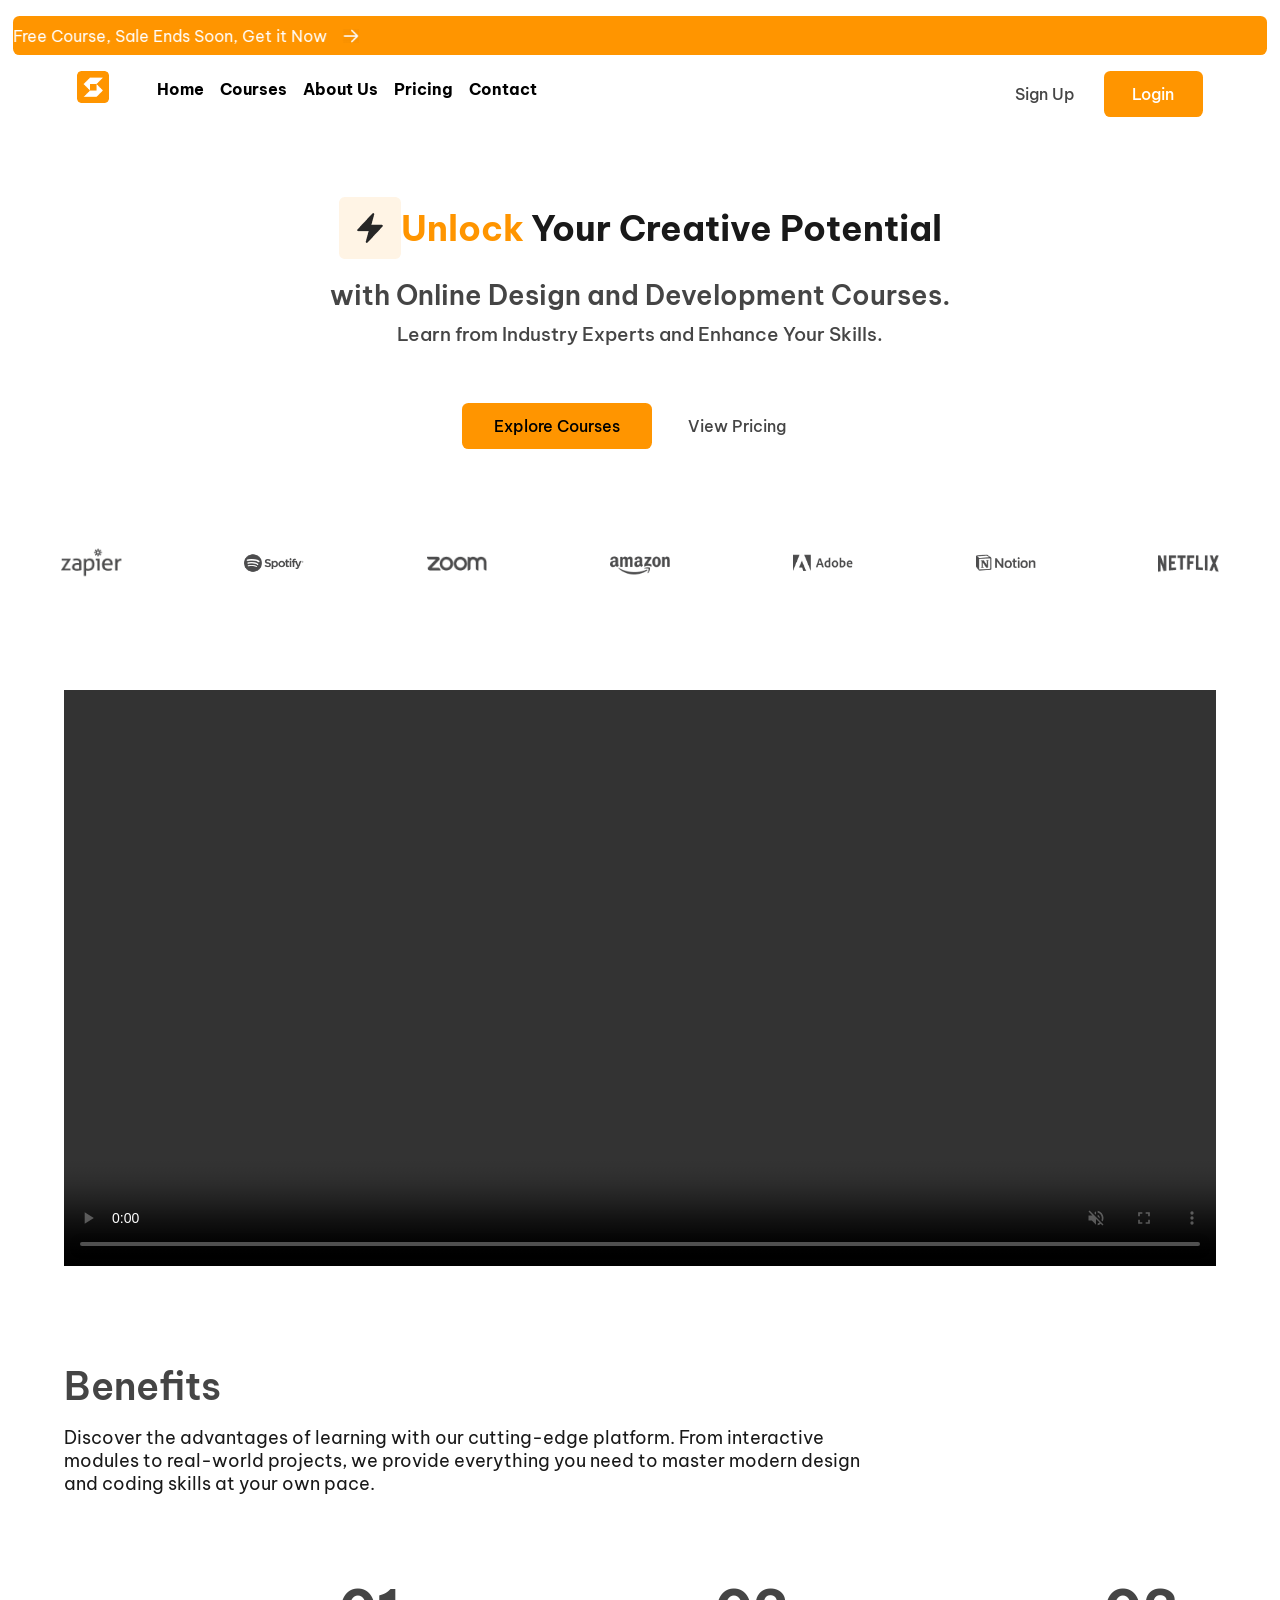
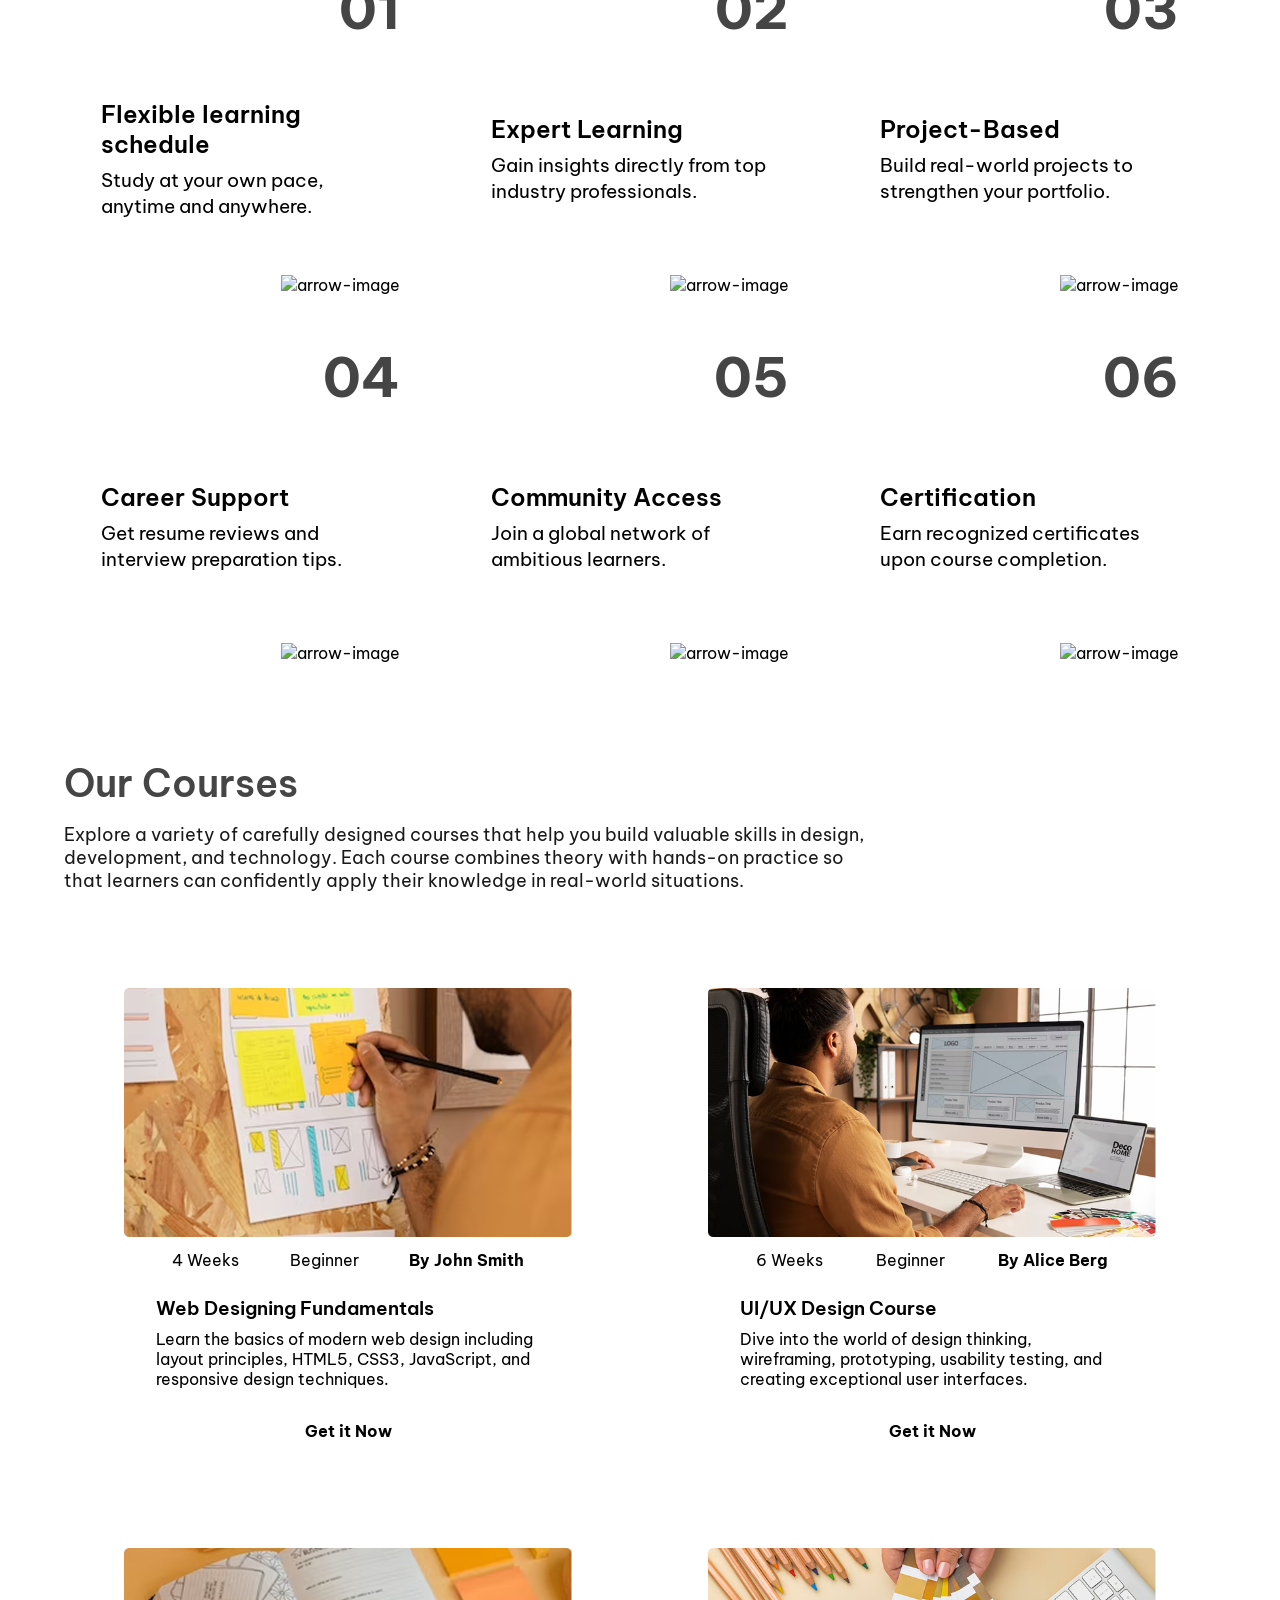
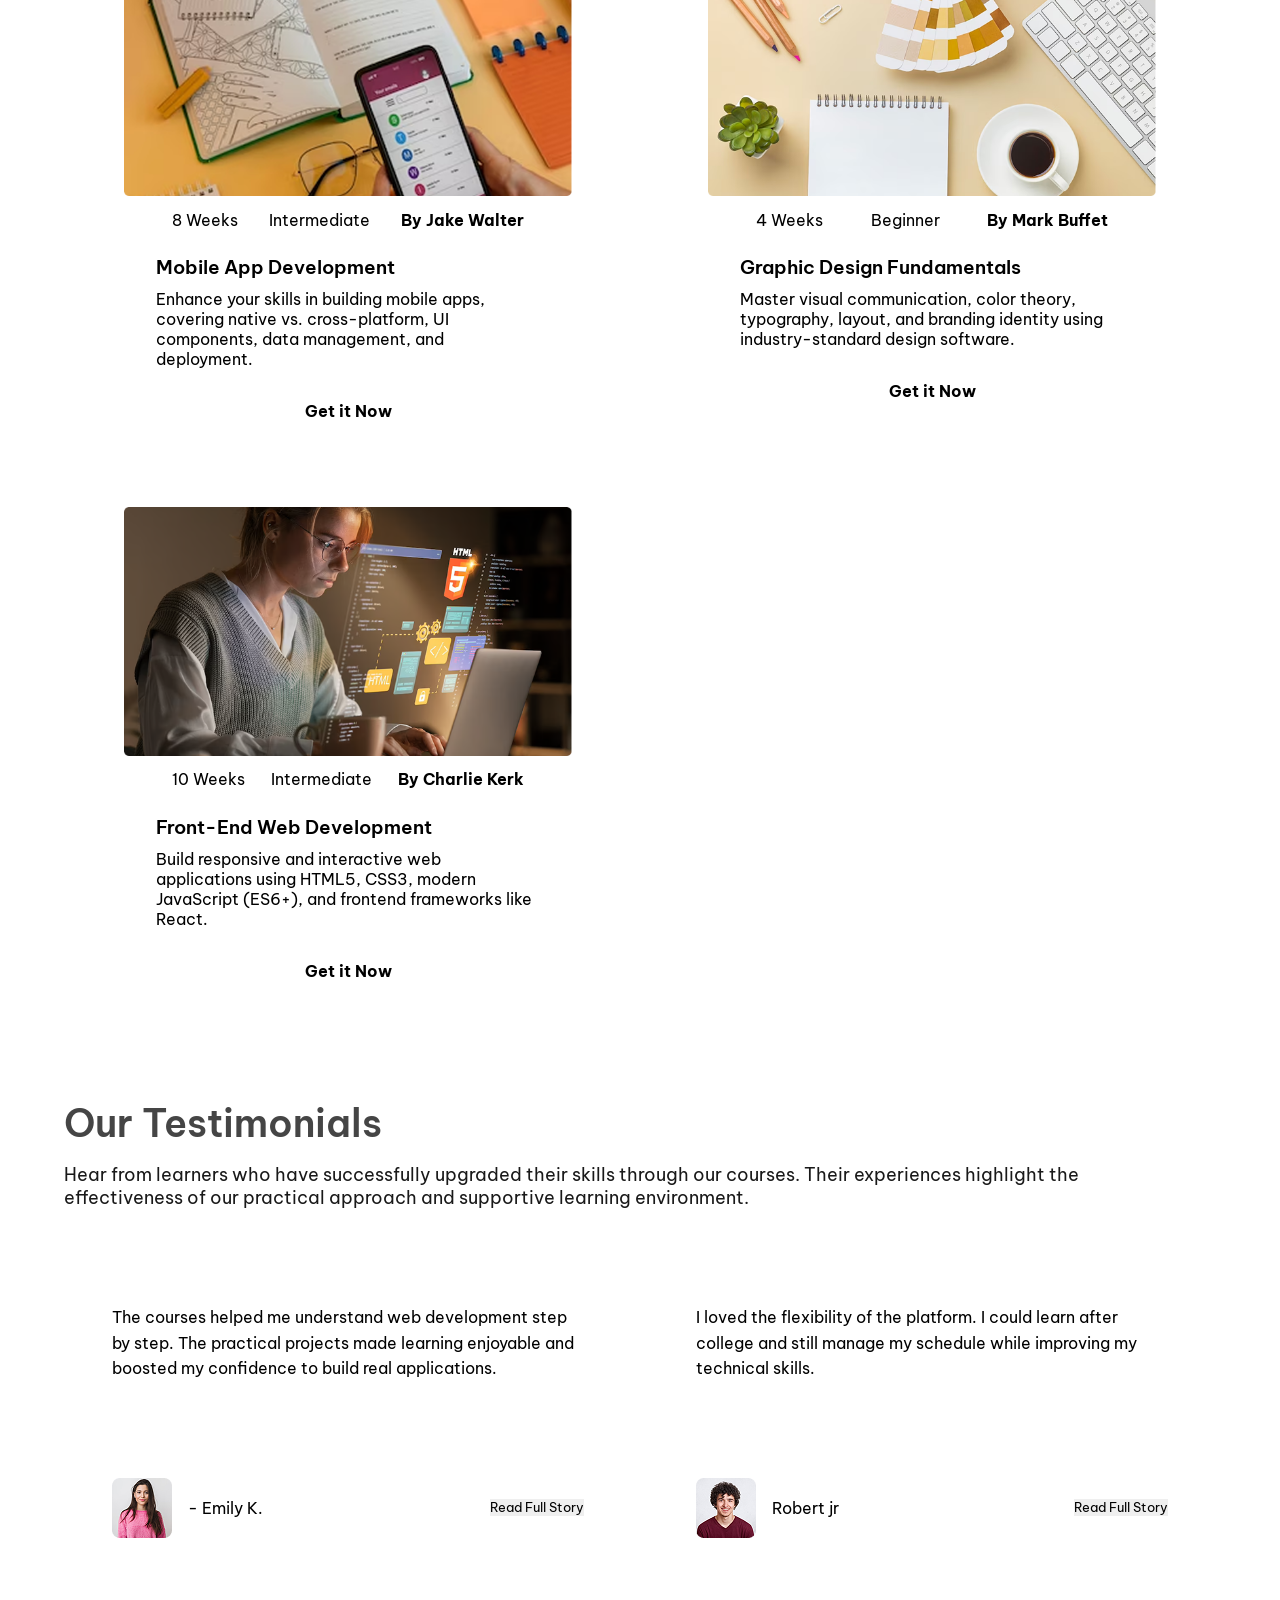
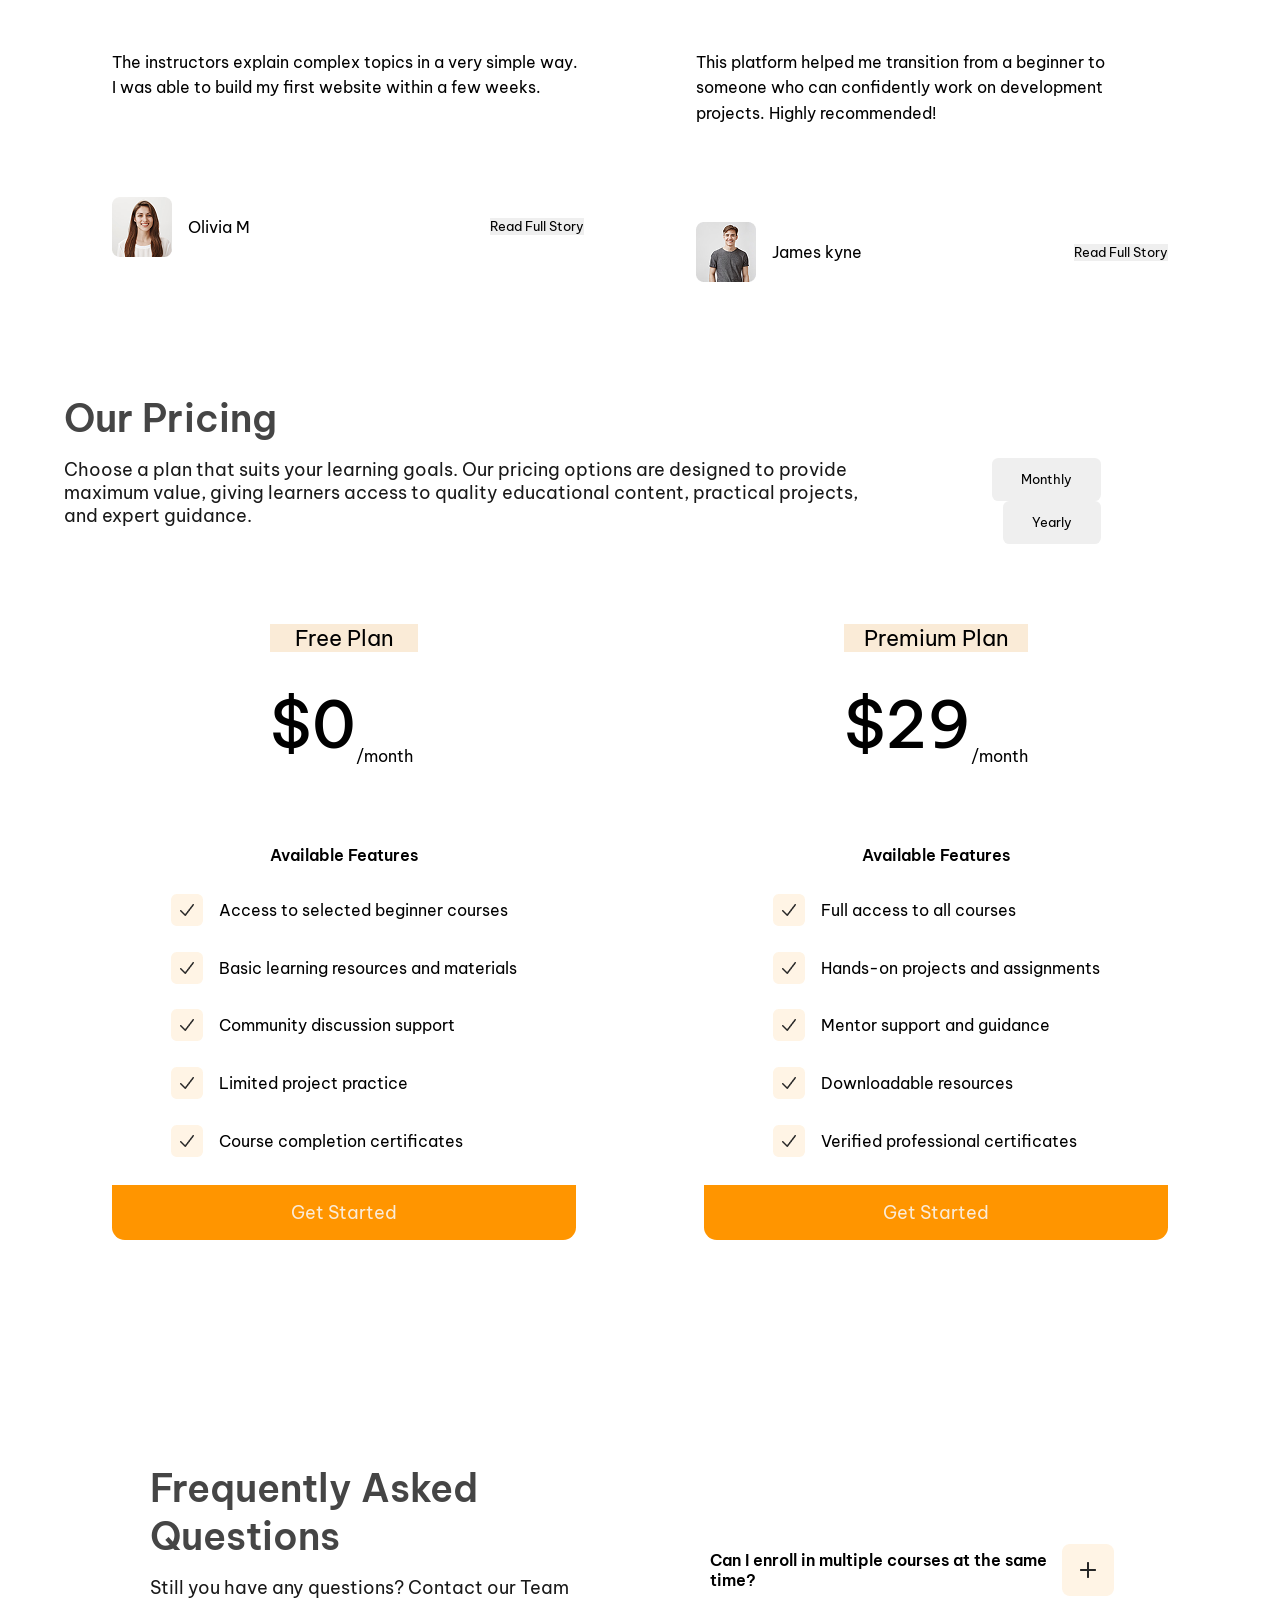
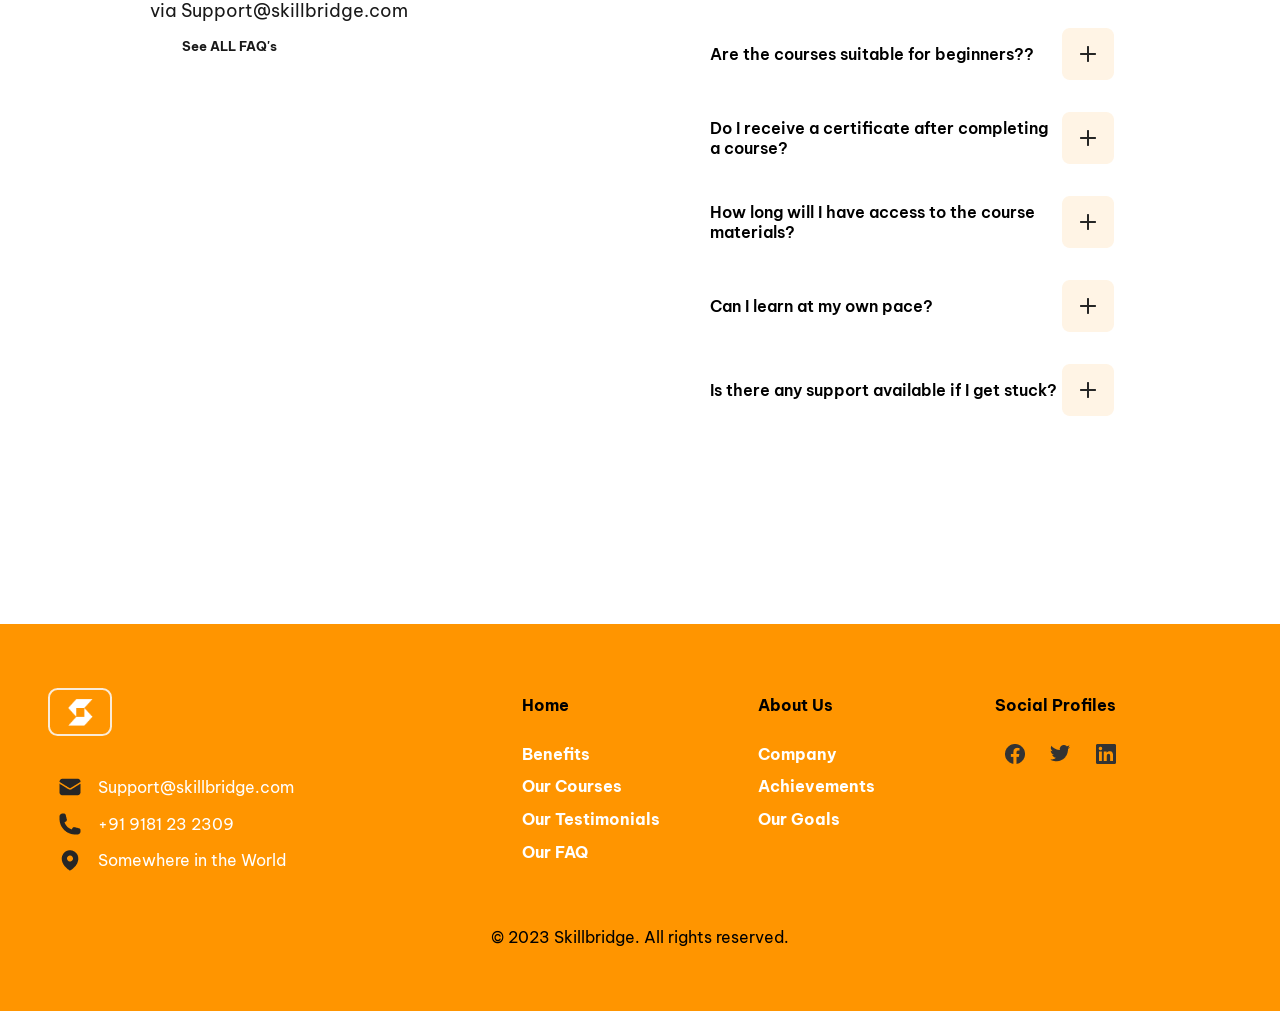
==== commit d73a89b3: "start fixing xampp and file location bugs" ====
--- a/index.html
+++ b/index.html
@@ -4,7 +4,7 @@
     <meta charset="UTF-8">
     <meta name="viewport" content="width=device-width, initial-scale=1.0">
     <title>SkillBridge</title>
-    <link rel="icon" href="/assets/Logo.png" type="image/x-icon">
+    <link rel="icon" href="assets/Logo.png" type="image/x-icon">
     <script src="jquery-4.0.0.js"></script>
     <script src="script.js" defer></script>
     <link rel="stylesheet" href="style.css">
@@ -20,21 +20,21 @@
         <nav>
             <div class="container">
                 <div class="logo">
-                    <img src="/assets/Logo.png" alt="logo-image">
+                    <img src="assets\Logo.png" alt="logo-image">
                 </div>
                 <div class="nev-items">
                     <ul>
-                        <li><a id="landingPage" href="/index.html">Home</a></li>
-                        <li><a href="/html/courses.html">Courses</a></li>
-                        <li><a href="/html/about.html">About Us</a></li>
-                        <li><a href="/html/pricing.html">Pricing</a></li>
-                        <li><a href="/html/contact.html">Contact</a></li>
+                        <li><a id="landingPage" href="index.html">Home</a></li>
+                        <li><a href="html/courses.html">Courses</a></li>
+                        <li><a href="html/about.html">About Us</a></li>
+                        <li><a href="html/pricing.html">Pricing</a></li>
+                        <li><a href="html/contact.php">Contact</a></li>
                     </ul>
                 </div>
             </div>
             <div class="buttons-container">
-                <a id="btn1" href="/html/signup.html">Sign Up</a>
-                <a id="btn2" href="/html/login.html">Login</a>
+                <a id="btn1" href="html/signup.php">Sign Up</a>
+                <a id="btn2" href="html/login.php">Login</a>
             </div>
         </nav>
     </header>
@@ -42,7 +42,7 @@
     <div class="hero-section">
         <div class="hero-container">
             <div class="sub-container">
-                <img src="/assets/Icon Container.png" alt="">
+                <img src="assets/Icon Container.png" alt="">
                 <p><p id="yellow-text-para">Unlock</p>&thinsp;Your Creative Potential</p>
             </div>
             <div class="text-container">
@@ -51,40 +51,40 @@
             </div>
         </div>
         <div class="hero-buttons">
-            <a id="btn3" href="/html/courses.html">Explore Courses</a>
-            <a id="btn4" href="/html/pricing.html">View Pricing</a>
+            <a id="btn3" href="html/courses.html">Explore Courses</a>
+            <a id="btn4" href="html/pricing.html">View Pricing</a>
         </div>
     </div>
 
     <div class="brand-icons">
         <div class="b-icon">
-            <img src="/assets/Logo (1).png" alt="brand-image">
-        </div>
-        <div class="b-icon">
-            <img src="/assets/Logo (2).png" alt="brand-image">
-        </div>
-        <div class="b-icon">
-            <img src="/assets/Logo (3).png" alt="brand-image">
-        </div>
-        <div class="b-icon">
-            <img src="/assets/Logo (4).png" alt="brand-image">
-        </div>
-        <div class="b-icon">
-            <img src="/assets/Logo (5).png" alt="brand-image">
-        </div>
-        <div class="b-icon">
-            <img src="/assets/Logo (6).png" alt="brand-image">
-        </div>
-        <div class="b-icon">
-            <img src="/assets/Logo (7).png" alt="brand-image">
+            <img src="assets/Logo (1).png" alt="brand-image">
+        </div>
+        <div class="b-icon">
+            <img src="assets/Logo (2).png" alt="brand-image">
+        </div>
+        <div class="b-icon">
+            <img src="assets/Logo (3).png" alt="brand-image">
+        </div>
+        <div class="b-icon">
+            <img src="assets/Logo (4).png" alt="brand-image">
+        </div>
+        <div class="b-icon">
+            <img src="assets/Logo (5).png" alt="brand-image">
+        </div>
+        <div class="b-icon">
+            <img src="assets/Logo (6).png" alt="brand-image">
+        </div>
+        <div class="b-icon">
+            <img src="assets/Logo (7).png" alt="brand-image">
         </div>
     </div>
 
     <video autoplay loop muted playsinlines controls>
-        <source src="/assets/Creative_Office_Work_Video_Generation.mp4" type="video/mp4">
+        <source src="assets/Creative_Office_Work_Video_Generation.mp4" type="video/mp4">
         Your browser does not support the video tag.
     </video>
-    
+<!-- pending -->
     <div id="benefits-section">
         <div class="benefit-container">
             <h3>Benefits</h3>
@@ -97,7 +97,7 @@
                     <h6>Flexible learning schedule</h6>
                     <p>Study at your own pace, anytime and anywhere.</p>
                 </div>
-                <div class="image"><img src="/assets/Icon.png" alt="arrow-icon"></div>
+                <div class="image"><img src="assets/icon.png" alt="arrow-image" class="aboutArrow"></div>
             </div>
             <div class="benefit">
                 <div class="number">02</div>
@@ -105,7 +105,7 @@
                     <h6>Expert Learning</h6>
                     <p>Gain insights directly from top industry professionals.</p>
                 </div>
-                <div class="image"><img src="/assets/Icon.png" alt="arrow-icon"></div>
+                <div class="image"><img src="assets/icon.png" alt="arrow-image" class="aboutArrow"></div>
             </div>
             <div class="benefit">
                 <div class="number">03</div>
@@ -113,7 +113,7 @@
                     <h6>Project-Based</h6>
                     <p>Build real-world projects to strengthen your portfolio.</p>
                 </div>
-                <div class="image"><img src="/assets/Icon.png" alt="arrow-icon"></div>
+                <div class="image"><img src="assets/icon.png" alt="arrow-image" class="aboutArrow"></div>
             </div>
             <div class="benefit">
                 <div class="number">04</div>
@@ -121,7 +121,7 @@
                     <h6>Career Support</h6>
                     <p>Get resume reviews and interview preparation tips.</p>
                 </div>
-                <div class="image"><img src="/assets/Icon.png" alt="arrow-icon"></div>
+                <div class="image"><img src="assets/icon.png" alt="arrow-image" class="aboutArrow"></div>
             </div>
             <div class="benefit">
                 <div class="number">05</div>
@@ -129,7 +129,7 @@
                     <h6>Community Access</h6>
                     <p>Join a global network of ambitious learners.</p>
                 </div>
-                <div class="image"><img src="/assets/Icon.png" alt="arrow-icon"></div>
+                <div class="image"><img src="assets/icon.png" alt="arrow-image" class="aboutArrow"></div>
             </div>
             <div class="benefit">
                 <div class="number">06</div>
@@ -137,7 +137,7 @@
                     <h6>Certification</h6>
                     <p>Earn recognized certificates upon course completion.</p>
                 </div>
-                <div class="image"><img src="/assets/Icon.png" alt="arrow-icon"></div>
+                <div class="image"><img src="assets/icon.png" alt="arrow-image" class="aboutArrow"></div>
             </div>
         </div>
     </div>
@@ -149,7 +149,7 @@
         </div>
         <div class="grid-2">
             <div class="course">
-                <div class="course-image"><img src="/assets/Image.png" alt="course-image"></div>
+                <div class="course-image"><img src="assets/Image.png" alt="course-image"></div>
                 <div class="course-info-1">
                     <p id="week">4 Weeks</p>
                     <p id="level">Beginner</p>
@@ -158,12 +158,12 @@
                 <div class="course-info-2">
                     <h5>Web Designing Fundamentals</h5>
                     <p>Learn the basics of modern web design including layout principles, HTML5, CSS3, JavaScript, and responsive design techniques.</p>
-                    <h6><a href="/html/course-1.html">Get it Now</a></h6>
+                    <h6><a href="html/course-1.html">Get it Now</a></h6>
                 </div>
             </div>
             
             <div class="course">
-                <div class="course-image"><img src="/assets/Image (1).png" alt="course-image"></div>
+                <div class="course-image"><img src="assets/Image (1).png" alt="course-image"></div>
                 <div class="course-info-1">
                     <p>6 Weeks</p>
                     <p>Beginner</p>
@@ -172,12 +172,12 @@
                 <div class="course-info-2">
                     <h5>UI/UX Design Course</h5>
                     <p>Dive into the world of design thinking, wireframing, prototyping, usability testing, and creating exceptional user interfaces.</p>
-                    <h6><a href="/html/course-2.html">Get it Now</a></h6>
+                    <h6><a href="html/course-2.html">Get it Now</a></h6>
                 </div>
             </div>
             
             <div class="course">
-                <div class="course-image"><img src="/assets/Image (2).png" alt="course-image"></div>
+                <div class="course-image"><img src="assets/Image (2).png" alt="course-image"></div>
                 <div class="course-info-1">
                     <p>8 Weeks</p>
                     <p>Intermediate</p>
@@ -186,12 +186,12 @@
                 <div class="course-info-2">
                     <h5>Mobile App Development</h5>
                     <p>Enhance your skills in building mobile apps, covering native vs. cross-platform, UI components, data management, and deployment.</p>
-                    <h6><a href="/html/course-3.html">Get it Now</a></h6>
+                    <h6><a href="html/course-3.html">Get it Now</a></h6>
                 </div>
             </div>
             
             <div class="course">
-                <div class="course-image"><img src="/assets/Image (3).png" alt="course-image"></div>
+                <div class="course-image"><img src="assets/Image (3).png" alt="course-image"></div>
                 <div class="course-info-1">
                     <p>4 Weeks</p>
                     <p>Beginner</p>
@@ -200,12 +200,12 @@
                 <div class="course-info-2">
                     <h5>Graphic Design Fundamentals</h5>
                     <p>Master visual communication, color theory, typography, layout, and branding identity using industry-standard design software.</p>
-                    <h6><a href="/html/course-4.html">Get it Now</a></h6>
+                    <h6><a href="html/course-4.html">Get it Now</a></h6>
                 </div>
             </div>
             
             <div class="course">
-                <div class="course-image"><img src="/assets/Image (4).png" alt="course-image"></div>
+                <div class="course-image"><img src="assets/Image (4).png" alt="course-image"></div>
                 <div class="course-info-1">
                     <p>10 Weeks</p>
                     <p>Intermediate</p>
@@ -214,7 +214,7 @@
                 <div class="course-info-2">
                     <h5>Front-End Web Development</h5>
                     <p>Build responsive and interactive web applications using HTML5, CSS3, modern JavaScript (ES6+), and frontend frameworks like React.</p>
-                    <h6><a href="/html/course-5.html">Get it Now</a></h6>
+                    <h6><a href="html/course-5.html">Get it Now</a></h6>
                 </div>
             </div>
         </div>
@@ -230,7 +230,7 @@
                 <div class="test-info">The courses helped me understand web development step by step. The practical projects made learning enjoyable and boosted my confidence to build real applications.</div>
                 <div class="person-info">
                     <div class="person-img-name">
-                        <img src="/assets/Image (6).png" alt="person-image">
+                        <img src="assets/Image (6).png" alt="person-image">
                         <p>- Emily K.</p>
                     </div>
                     <button class="readMoreBtn" type="button">Read Full Story</button>
@@ -252,7 +252,7 @@
                 <div class="test-info">I loved the flexibility of the platform. I could learn after college and still manage my schedule while improving my technical skills.</div>
                 <div class="person-info">
                     <div class="person-img-name">
-                        <img src="/assets/Image (7).png" alt="person-image">
+                        <img src="assets/Image (7).png" alt="person-image">
                         <p>Robert jr</p>
                     </div>
                     <button class="readMoreBtn" type="button">Read Full Story</button>
@@ -274,7 +274,7 @@
                 <div class="test-info">The instructors explain complex topics in a very simple way. I was able to build my first website within a few weeks.</div>
                 <div class="person-info">
                     <div class="person-img-name">
-                        <img src="/assets/Image (8).png" alt="person-image">
+                        <img src="assets/Image (8).png" alt="person-image">
                         <p>Olivia M</p>
                     </div>
                     <button class="readMoreBtn" type="button">Read Full Story</button>
@@ -296,7 +296,7 @@
                 <div class="test-info">This platform helped me transition from a beginner to someone who can confidently work on development projects. Highly recommended!</div>
                 <div class="person-info">
                     <div class="person-img-name">
-                        <img src="/assets/Image (9).png" alt="person-image">
+                        <img src="assets/Image (9).png" alt="person-image">
                         <p>James kyne</p>
                     </div>
                     <button class="readMoreBtn" type="button">Read Full Story</button>
@@ -316,7 +316,7 @@
             </div>
         </div>
     </div>
-
+<!-- pending -->
     <div class="pricing-section">
         <div class="pricing-container">
             <div class="price-heading">Our Pricing</div>
@@ -337,23 +337,23 @@
                 </div>
                 <div class="price-features">
                     <div class="feature">
-                        <img src="/assets/Icon Container (1).png" alt="tick icon">
+                        <img src="assets/Icon Container (1).png" alt="tick icon">
                         <p>Access to selected beginner courses</p>
                     </div>
                     <div class="feature">
-                        <img src="/assets/Icon Container (1).png" alt="tick icon">
+                        <img src="assets/Icon Container (1).png" alt="tick icon">
                         <p>Basic learning resources and materials</p>
                     </div>
                     <div class="feature">
-                        <img src="/assets/Icon Container (1).png" alt="tick icon">
+                        <img src="assets/Icon Container (1).png" alt="tick icon">
                         <p>Community discussion support</p>
                     </div>
                     <div class="feature">
-                        <img src="/assets/Icon Container (1).png" alt="tick icon">
+                        <img src="assets/Icon Container (1).png" alt="tick icon">
                         <p>Limited project practice</p>
                     </div>
                     <div class="feature">
-                        <img src="/assets/Icon Container (1).png" alt="tick icon">
+                        <img src="assets/Icon Container (1).png" alt="tick icon">
                         <p>Course completion certificates</p>
                     </div>
                 </div>
@@ -369,23 +369,23 @@
                 </div>
                 <div class="price-features">
                     <div class="feature">
-                        <img src="/assets/Icon Container (1).png" alt="tick icon">
+                        <img src="assets/Icon Container (1).png" alt="tick icon">
                         <p>Full access to all courses</p>
                     </div>
                     <div class="feature">
-                        <img src="/assets/Icon Container (1).png" alt="tick icon">
+                        <img src="assets/Icon Container (1).png" alt="tick icon">
                         <p>Hands-on projects and assignments</p>
                     </div>
                     <div class="feature">
-                        <img src="/assets/Icon Container (1).png" alt="tick icon">
+                        <img src="assets/Icon Container (1).png" alt="tick icon">
                         <p>Mentor support and guidance</p>
                     </div>
                     <div class="feature">
-                        <img src="/assets/Icon Container (1).png" alt="tick icon">
+                        <img src="assets/Icon Container (1).png" alt="tick icon">
                         <p>Downloadable resources</p>
                     </div>
                     <div class="feature">
-                        <img src="/assets/Icon Container (1).png" alt="tick icon">
+                        <img src="assets/Icon Container (1).png" alt="tick icon">
                         <p>Verified professional certificates</p>
                     </div>
                 </div>
@@ -405,7 +405,7 @@
         <div class="faq-content">
             <div class="faq-container">
                 <div>Can I enroll in multiple courses at the same time?</div>
-                <img src="/assets/Button.png" alt="button-image">
+                <img src="assets/Button.png" alt="button-image">
                 <div class="faqans">
                     <div class="faqAnsArea">
                         <span class="faqCloseBtn">&times;</span>
@@ -417,7 +417,7 @@
             </div>
             <div class="faq-container">
                 <div>Are the courses suitable for beginners??</div>
-                <img src="/assets/Button.png" alt="button-image">
+                <img src="assets/Button.png" alt="button-image">
                 <div class="faqans">
                     <div class="faqAnsArea">
                         <span class="faqCloseBtn">&times;</span>
@@ -429,7 +429,7 @@
             </div>
             <div class="faq-container">
                 <div>Do I receive a certificate after completing a course?</div>
-                <img src="/assets/Button.png" alt="button-image">
+                <img src="assets/Button.png" alt="button-image">
                 <div class="faqans">
                     <div class="faqAnsArea">
                         <span class="faqCloseBtn">&times;</span>
@@ -441,7 +441,7 @@
             </div>
             <div class="faq-container">
                 <div>How long will I have access to the course materials?</div>
-                <img src="/assets/Button.png" alt="button-image">
+                <img src="assets/Button.png" alt="button-image">
                 <div class="faqans">
                     <div class="faqAnsArea">
                         <span class="faqCloseBtn">&times;</span>
@@ -453,7 +453,7 @@
             </div>
             <div class="faq-container">
                 <div>Can I learn at my own pace?</div>
-                <img src="/assets/Button.png" alt="button-image">
+                <img src="assets/Button.png" alt="button-image">
                 <div class="faqans">
                     <div class="faqAnsArea">
                         <span class="faqCloseBtn">&times;</span>
@@ -465,7 +465,7 @@
             </div>
             <div class="faq-container">
                 <div>Is there any support available if I get stuck?</div>
-                <img src="/assets/Button.png" alt="button-image">
+                <img src="assets/Button.png" alt="button-image">
                 <div class="faqans">
                     <div class="faqAnsArea">
                         <span class="faqCloseBtn">&times;</span>
@@ -481,26 +481,26 @@
     <footer>
         <div class="footer-content">
             <div class="footer-list">
-                <img id="footer-logo" src="/assets/Logo.png" alt="logo-image">
+                <img id="footer-logo" src="assets/Logo.png" alt="logo-image">
                 <ul>
-                    <li><img src="/assets/Icon (1).png" alt="icon-image">Support@skillbridge.com</li>
-                    <li><img src="/assets/Icon (2).png" alt="icon-image">+91 9181 23 2309</li>
-                    <li><img src="/assets/Icon (3).png" alt="icon-image">Somewhere in the World</li>
+                    <li><img src="assets/Icon (1).png" alt="icon-image">Support@skillbridge.com</li>
+                    <li><img src="assets/Icon (2).png" alt="icon-image">+91 9181 23 2309</li>
+                    <li><img src="assets/Icon (3).png" alt="icon-image">Somewhere in the World</li>
                 </ul>
             </div>
             <div class="footer-list">
                 <ul>
-                    <li class="footer-title"><p><a href="/index.html">Home</a></p></li>
+                    <li class="footer-title"><p><a href="index.html">Home</a></p></li>
                     <li><a href="#benefits-section">Benefits</a></li>
-                    <li><a href="/html/courses.html">Our Courses</a></li>
+                    <li><a href="html/courses.html">Our Courses</a></li>
                     <li><a href="#testimonials-section">Our Testimonials</a></li>
                     <li><a href="#faqs">Our FAQ</a></li>
                 </ul>
             </div>
             <div class="footer-list">
                 <ul>
-                    <li class="footer-title"><p><a href="/html/about.html">About Us</a></p></li>
-                    <li><a href="#hero-section">Company</a></li>
+                    <li class="footer-title"><p><a href="html/about.html">About Us</a></p></li>
+                    <li><a href="/index.html/">Company</a></li>
                     <li><a href="#achievements">Achievements</a></li>
                     <li><a href="#goals">Our Goals</a></li>
                 </ul>
@@ -509,7 +509,7 @@
                 <ul>
                     <li class="footer-title"><p>Social Profiles</p></li>
                     <li>
-                        <img src="/assets/fb.png" alt="icons"><img src="/assets/x.png" alt="icons"><img src="/assets/linked-in.png" alt="icons">
+                        <img src="assets/fb.png" alt="icons"><img src="assets/x.png" alt="icons"><img src="assets/linked-in.png" alt="icons">
                     </li>
                 </ul>
             </div>
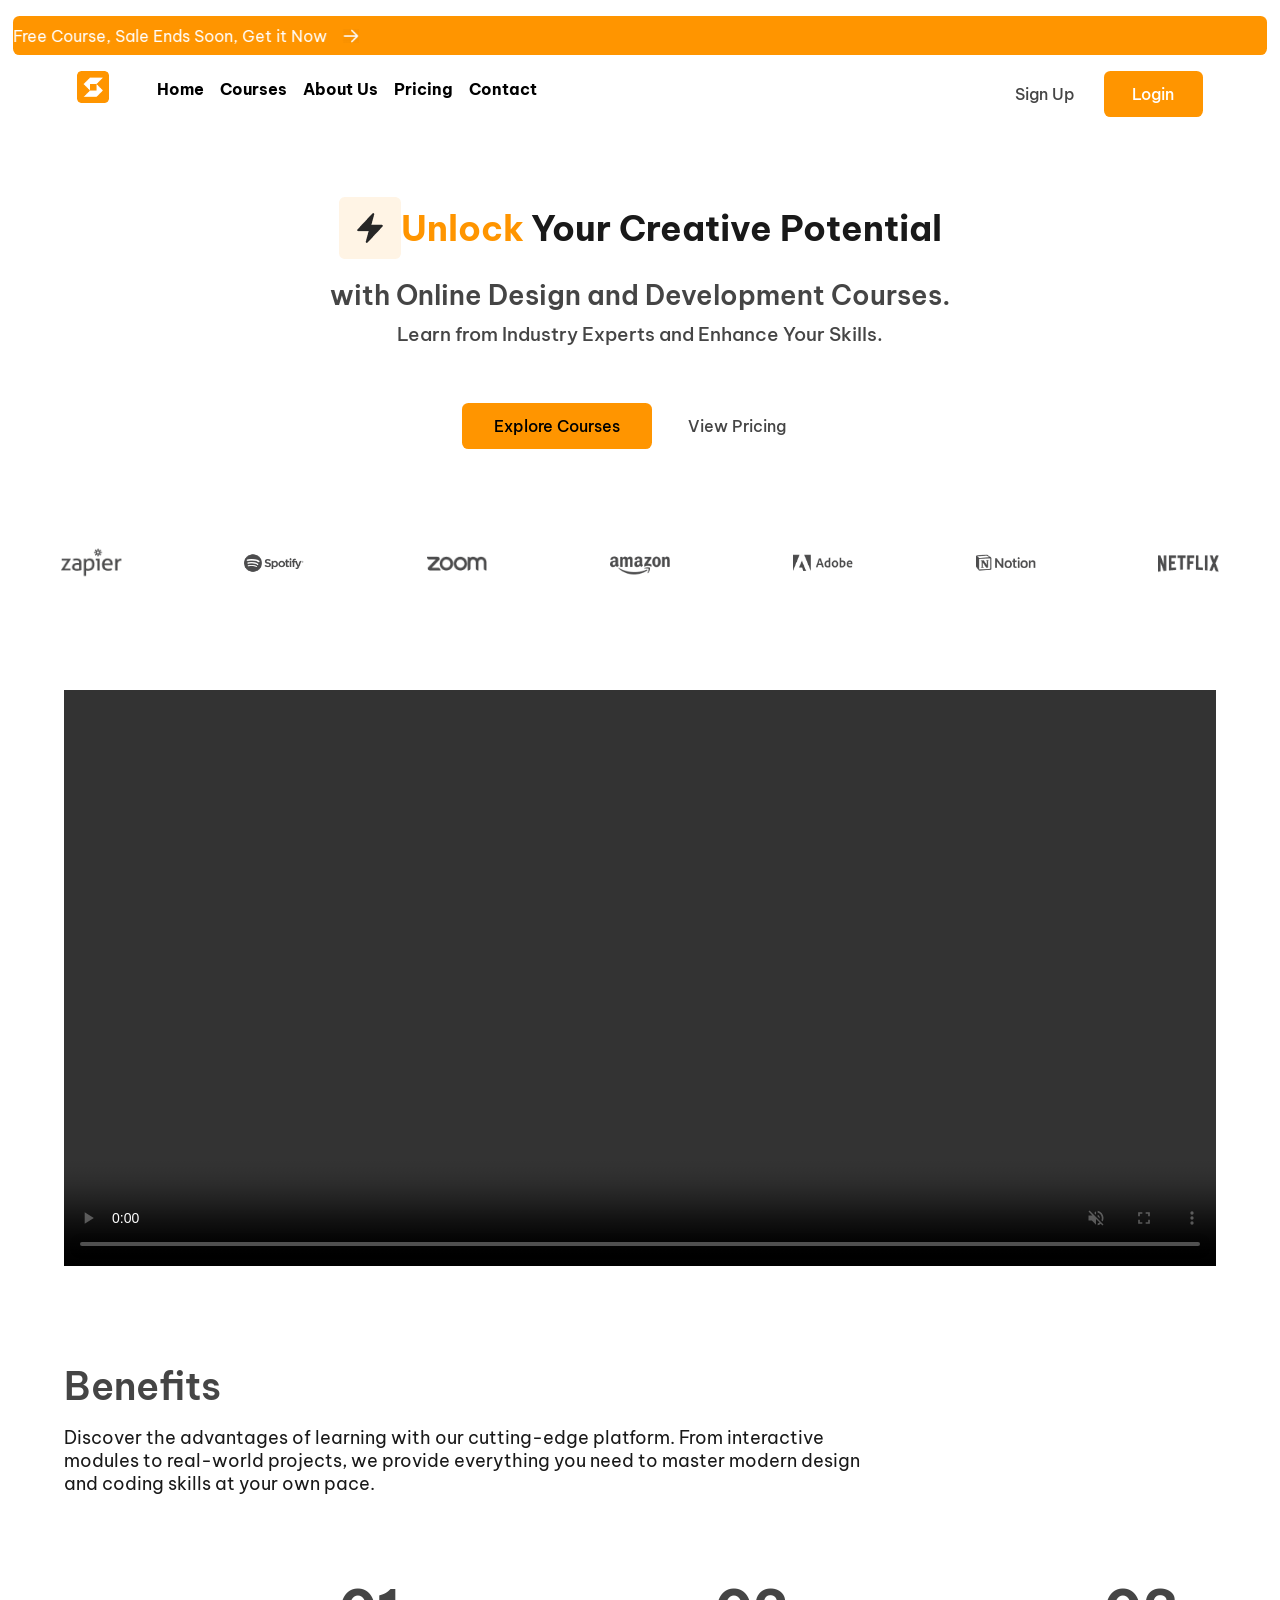
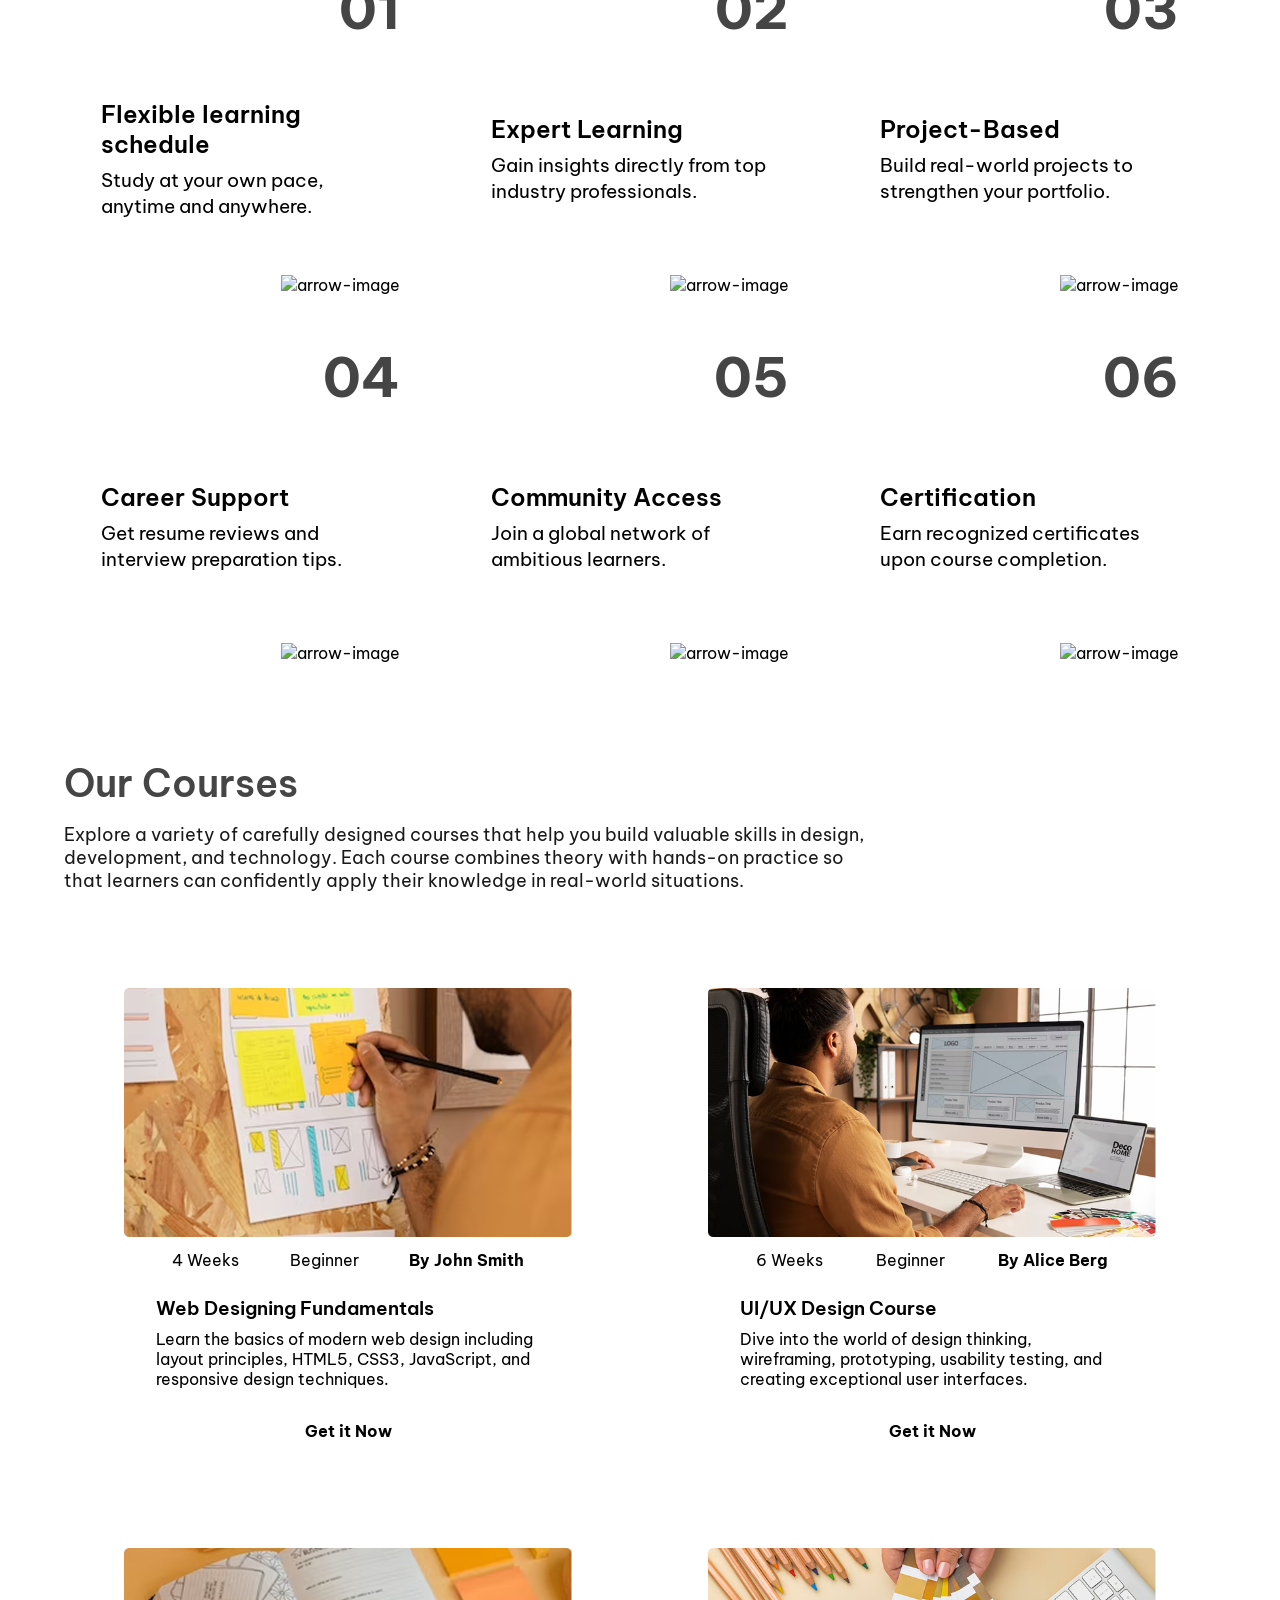
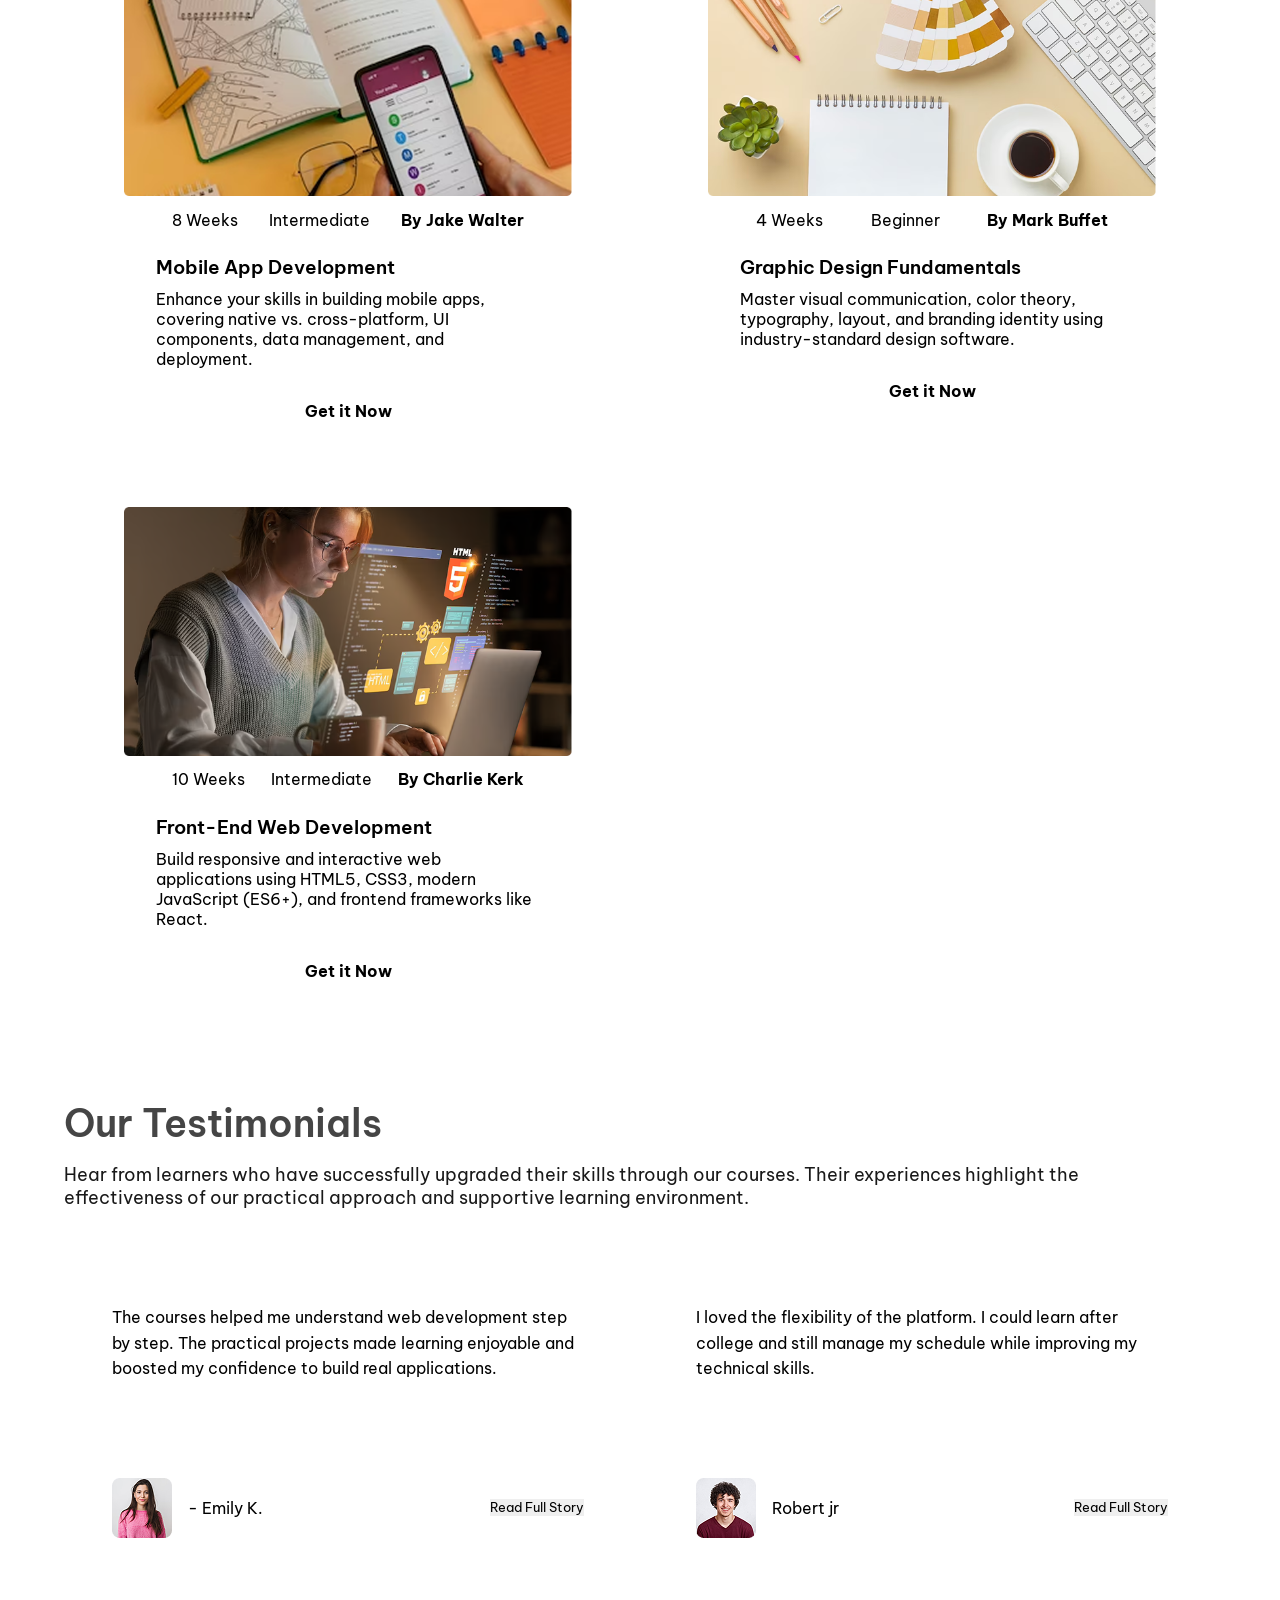
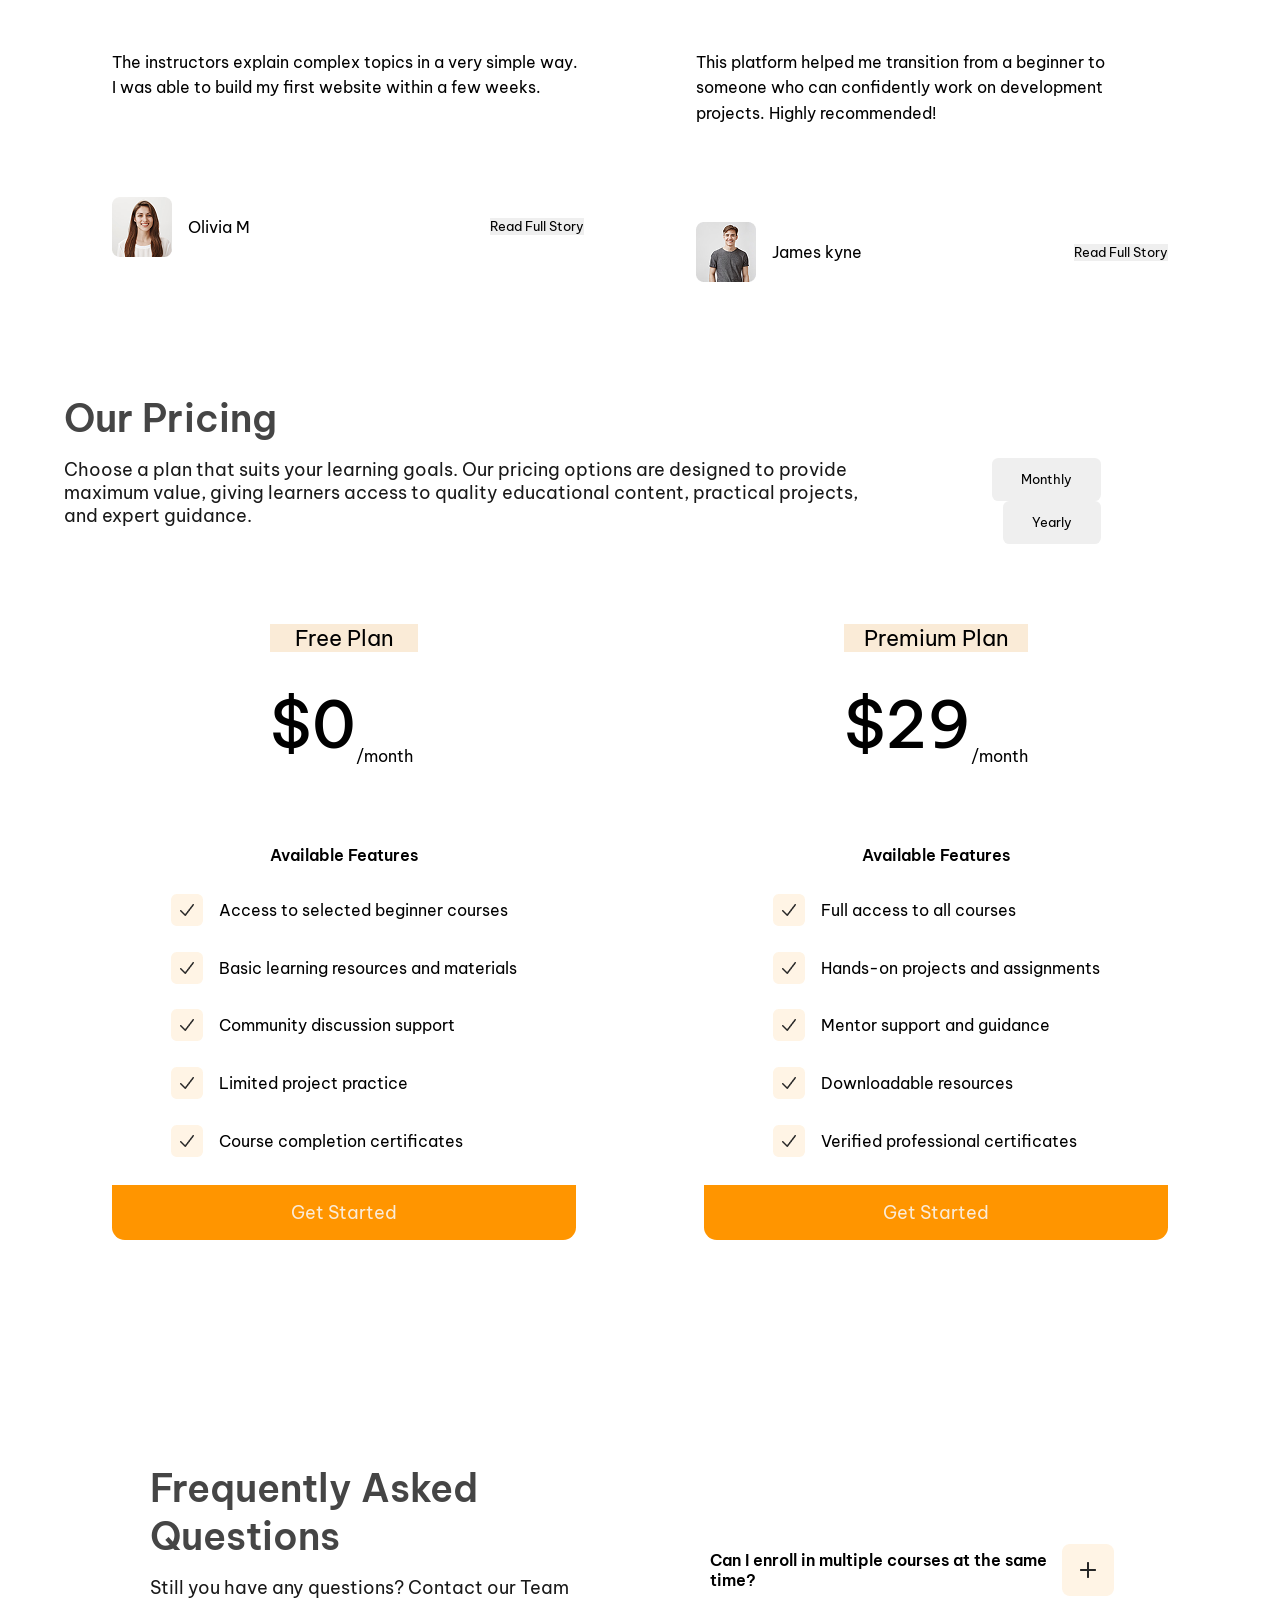
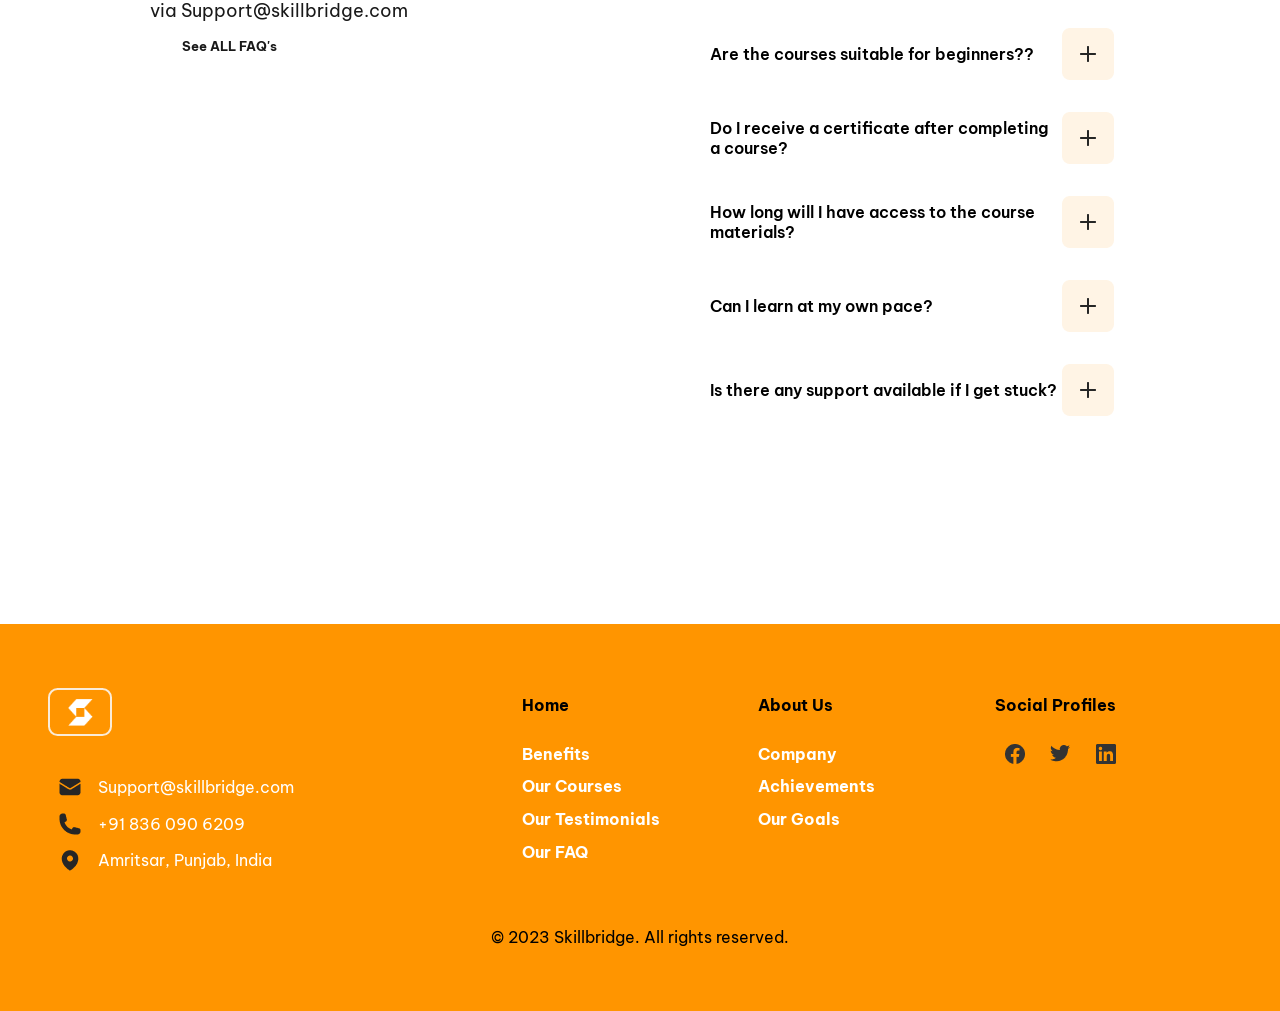
==== commit cba5103a: "fixed various bugs" ====
--- a/index.html
+++ b/index.html
@@ -484,8 +484,8 @@
                 <img id="footer-logo" src="assets/Logo.png" alt="logo-image">
                 <ul>
                     <li><img src="assets/Icon (1).png" alt="icon-image">Support@skillbridge.com</li>
-                    <li><img src="assets/Icon (2).png" alt="icon-image">+91 9181 23 2309</li>
-                    <li><img src="assets/Icon (3).png" alt="icon-image">Somewhere in the World</li>
+                    <li><img src="assets/Icon (2).png" alt="icon-image">+91 836 090 6209</li>
+                    <li><img src="assets/Icon (3).png" alt="icon-image">Amritsar, Punjab, India</li>
                 </ul>
             </div>
             <div class="footer-list">
@@ -500,9 +500,9 @@
             <div class="footer-list">
                 <ul>
                     <li class="footer-title"><p><a href="html/about.html">About Us</a></p></li>
-                    <li><a href="/index.html/">Company</a></li>
-                    <li><a href="#achievements">Achievements</a></li>
-                    <li><a href="#goals">Our Goals</a></li>
+                    <li><a href="html/about.html">Company</a></li>
+                    <li><a href="html/about.html#achievements">Achievements</a></li>
+                    <li><a href="html/about.html#goals">Our Goals</a></li>
                 </ul>
             </div>
             <div class="footer-list">
--- a/style.css
+++ b/style.css
@@ -66,72 +66,6 @@
   100% {
     transform: translateX(100vw);
   }
-}
-
-.sidebar {
-    right: 0;
-    top: 0;
-    display: none;
-    flex-direction: column;
-    justify-content: space-between;
-    position: fixed;
-    height: 100vh;
-    width: 20%;
-    z-index: 999;
-    background-color: #ffffff;
-}
-.side-container {
-    padding-left: 2rem;
-    margin-top: 1rem;
-}
-.side-nev-items ul{
-    display: flex;
-    flex-direction: column;
-    gap: 1rem;
-}
-.side-container a {
-    color: #454545;
-    transition: 0.2s;
-}
-.side-container a:hover{
-    color:#FF9500;
-    text-decoration: underline;
-}
-
-.side-buttons-container {
-    display: flex;
-    justify-content: flex-end;
-    padding-right: 4rem;
-    width: 50%;
-    height: 6%;
-}
-.side-buttons-container button {
-    padding: 0.8rem 1.8rem;
-    cursor: pointer;
-}
-
-#side-btn1 {
-    background-color: #ffffff;
-    border-radius: 0.4rem;
-    font-weight: 500;
-    color: #454545;
-    cursor: pointer;
-    transition: 0.2s;
-}
-#side-btn1:hover{
-    font-weight: 600;
-}
-#side-btn2 {
-    background-color: #FF9500;
-    color: #ffffff;
-    cursor: pointer;
-    border-radius: 0.4rem;
-    font-weight: 500;
-    transition: 0.3s;
-}
-#side-btn2:hover{
-    transform: scale(90%);
-    font-weight: 600;
 }
 
 nav {
